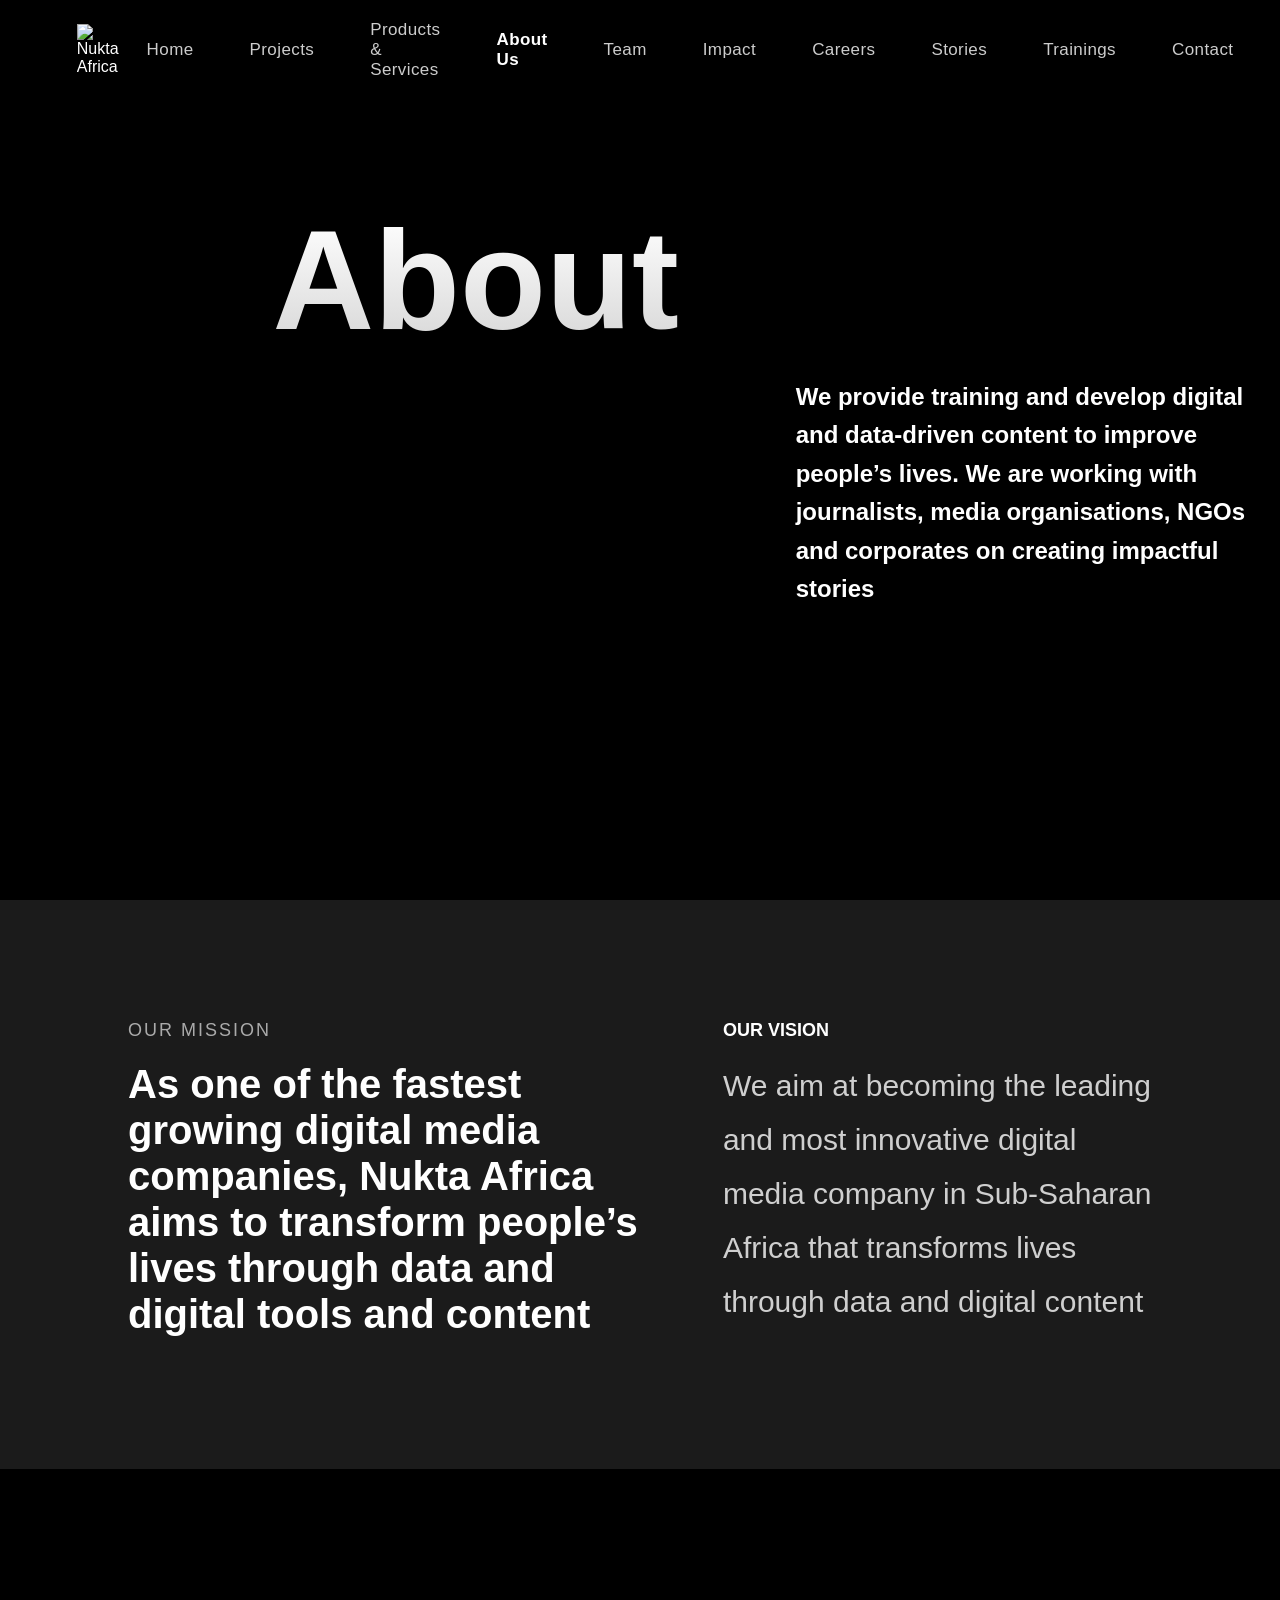
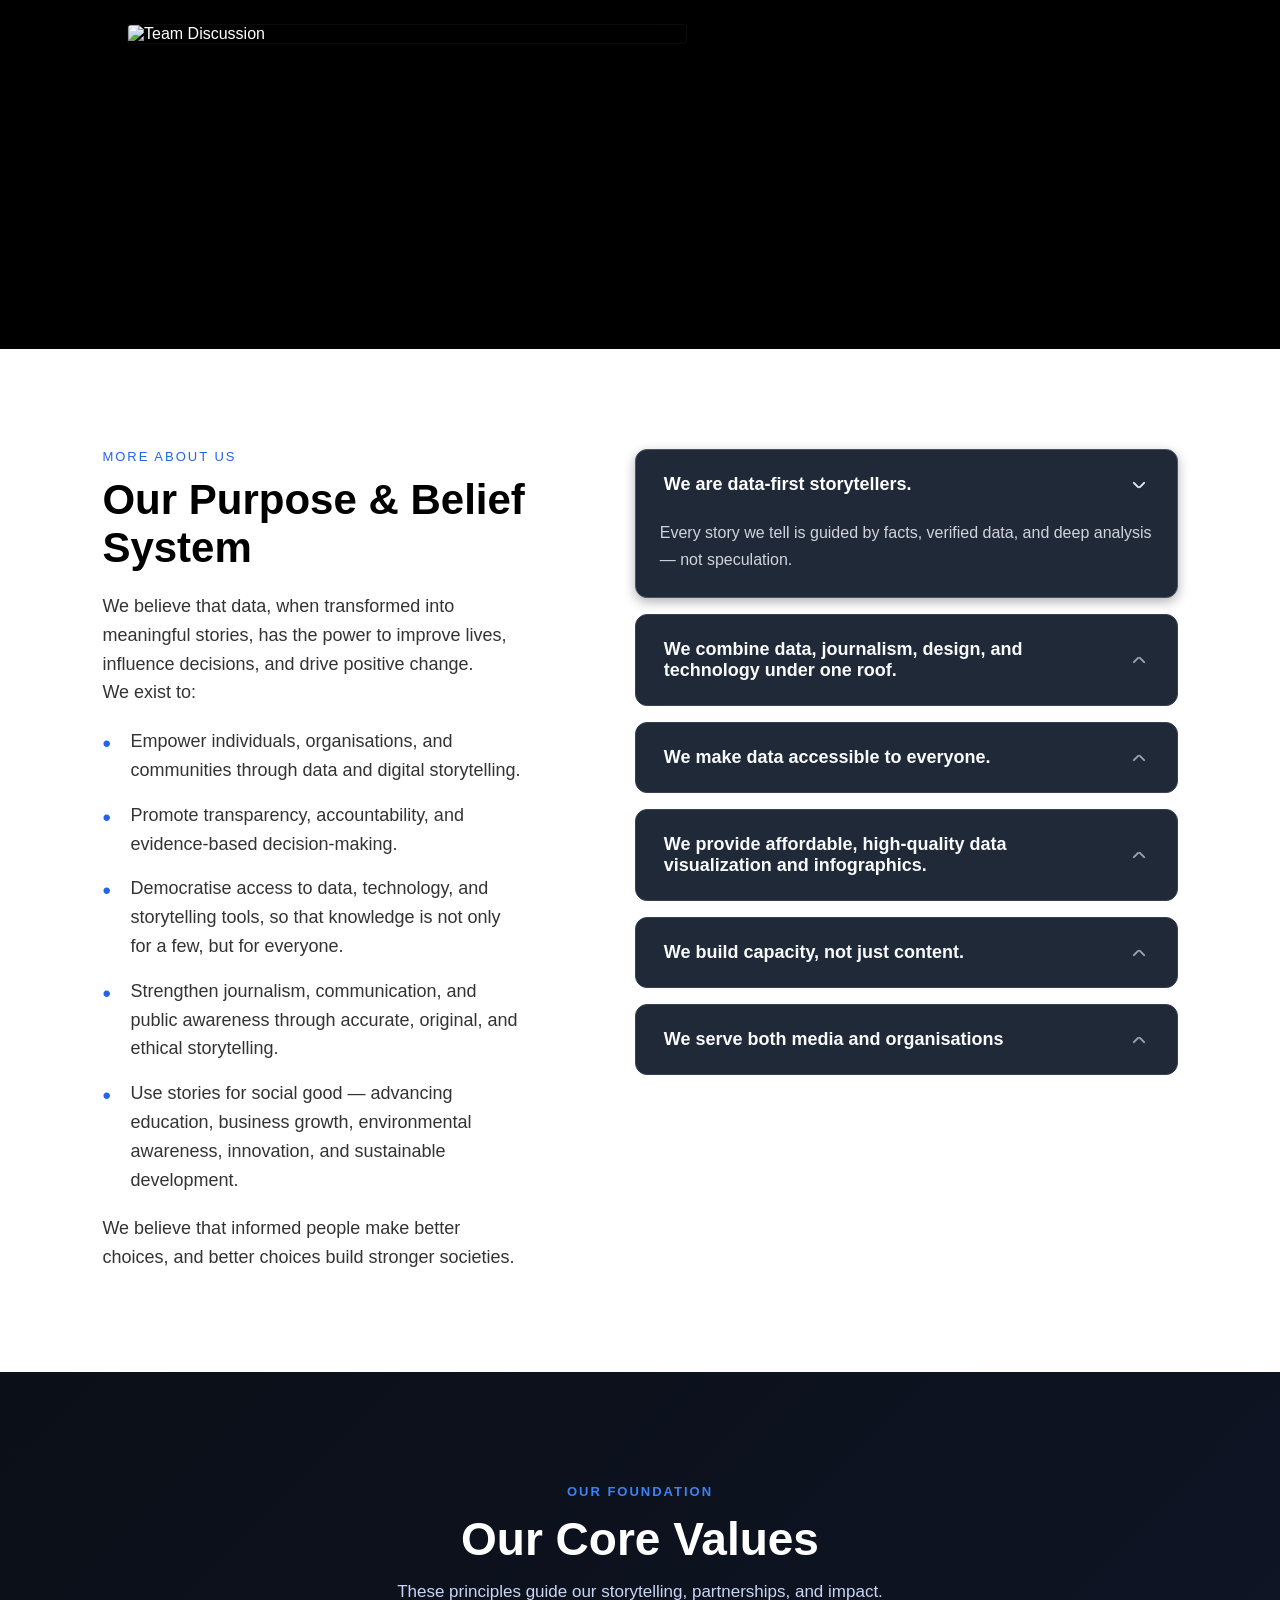
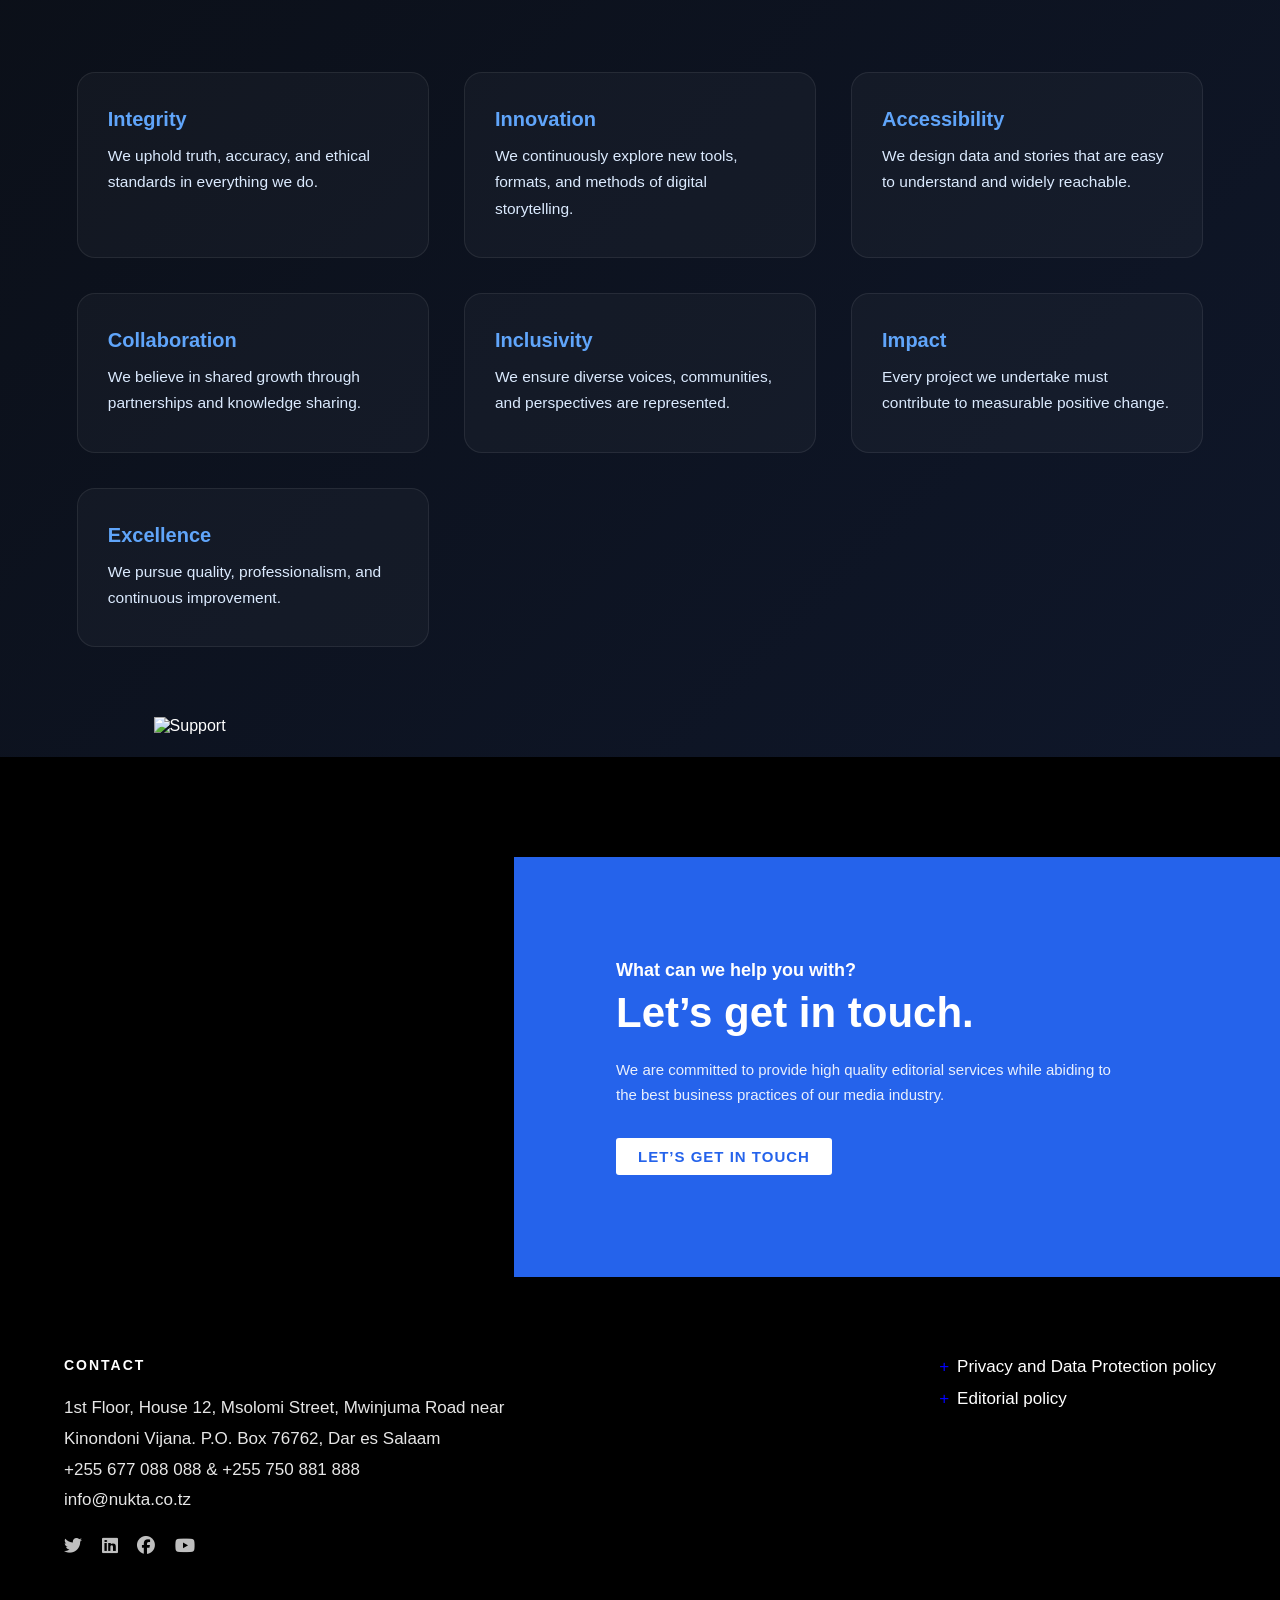
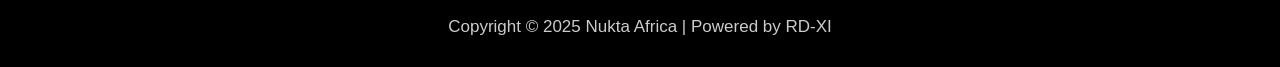
==== about.html @ 976929ad "init 2" ====
<!DOCTYPE html>
<html lang="en">

<head>
  <meta charset="UTF-8">
  <title>Nukta Africa</title>
  <meta name="viewport" content="width=device-width, initial-scale=1.0">
  <link rel="stylesheet" href="css/style.css">
  <link rel="stylesheet" href="https://cdnjs.cloudflare.com/ajax/libs/font-awesome/6.5.0/css/all.min.css">

</head>

<body>

  <div class="menu-overlay" id="menuOverlay" onclick="toggleMenu()"></div>


  <section class="about-hero">

    <div class="hero-overlay"></div>

    <!-- HEADER -->
    <header class="header">
      <div class="logo">
        <img src="images/logo.png" alt="Nukta Africa">
      </div>

      <!-- DESKTOP NAV -->
      <nav class="nav">
        <a href="index.html">Home</a>
        <a href="projects.html">Projects</a>
        <a href="services.html">Products & Services</a>
        <a href="about.html" class="active">About Us</a>
        <a href="team.html">Team</a>
        <a href="impact.html">Impact</a>
        <a href="careers.html">Careers</a>
        <a href="stories.html">Stories</a>
        <a href="training.html">Trainings</a>
        <a href="contact.html">Contact</a>
      </nav>

      <!-- MOBILE MENU BUTTON -->
      <div class="menu-toggle" onclick="toggleMenu()">
        <span></span>
        <span></span>
        <span></span>
      </div>
    </header>

    <!-- MOBILE NAV -->
    <div class="mobile-nav" id="mobileNav">
      <a href="index.html">Home</a>
      <a href="projects.html">Projects</a>
      <a href="services.html">Products & Services</a>-e
      <a href="about.html" class="active">About Us</a>
      <a href="team.html">Team</a>
      <a href="impact.html">Impact</a>
      <a href="careers.html">Careers</a>
      <a href="stories.html">Stories</a>
      <a href="training.html">Trainings</a>
      <a href="contact.html">Contact</a>
    </div>

    <!-- HERO CONTENT -->
    <!-- <div class="hero-content">
        <span class="welcome">WELCOME!</span>
        <h1>Home of digital & data storytelling</h1>
        <a href="#about" class="hero-btn">READ MORE</a>
    </div> -->

    <div class="about-hero-content">
      <h1 class="about-title">About</h1>

      <p class="about-text">
        We provide training and develop digital and data-driven content to improve people’s lives. We are working with
        journalists, media organisations, NGOs and corporates on creating impactful stories
      </p>
    </div>





  </section>

  <!-- ================= ABOUT SPLIT SECTION ================= -->
  <section class="about-split-section">

    <!-- TOP DARK AREA -->
    <div class="about-split-top">
      <div class="about-top-left">
        <span class="about-mini-title">OUR MISSION</span>
        <h2>
          As one of the fastest growing digital media companies, Nukta Africa aims to transform people’s lives through
          data and digital tools and content
        </h2>
      </div>

      <div class="about-top-right">
        <h4>OUR VISION</h4>

        <p>
          We aim at becoming the leading and most innovative digital media company in Sub-Saharan Africa that transforms
          lives through data and digital content
        </p>

      </div>
    </div>

    <!-- FLOATING IMAGE -->
    <div class="about-floating-image">
      <img src="images/about-team.jpg" alt="Team Discussion">
    </div>

    <!-- BOTTOM DARK AREA -->
    <div class="about-split-bottom">
      <!-- <span class="about-mini-title">A TRUE PARTNERSHIP</span> -->

      <h3>
        <!-- Our client list speaks for itself sed
            non mauris vitae erat consequat
            auctor eu in elit class aptent. -->
      </h3>
    </div>

  </section>


  <section class="life-mentor">
    <div class="life-container">

      <!-- LEFT CONTENT -->
      <div class="life-left">
        <span class="life-tag">MORE ABOUT US</span>
        <h2>Our Purpose & Belief System</h2>
        <p> We believe that data, when transformed into meaningful stories, has the power to improve lives, influence
          decisions, and drive positive change.</p>
        <p>We exist to:</p>
        <ul>
          <li>Empower individuals, organisations, and communities through data and digital storytelling.</li>
          <li>Promote transparency, accountability, and evidence-based decision-making.</li>
          <li>Democratise access to data, technology, and storytelling tools, so that knowledge is not only for a few,
            but for everyone.</li>
          <li>Strengthen journalism, communication, and public awareness through accurate, original, and ethical
            storytelling.</li>
          <li>Use stories for social good — advancing education, business growth, environmental awareness, innovation,
            and sustainable development.</li>
        </ul>
        <p>We believe that informed people make better choices, and better choices build stronger societies.</p>
      </div>

      <!-- RIGHT ACCORDION -->
      <div class="life-right">

        <div class="life-item active">
          <div class="life-title">
            We are data-first storytellers.
            <span class="arrow"></span>
          </div>
          <div class="life-content">
            <p>
              Every story we tell is guided by facts, verified data, and deep analysis — not speculation.
            </p>
          </div>
        </div>

        <div class="life-item">
          <div class="life-title">
            We combine data, journalism, design, and technology under one roof.
            <span class="arrow"></span>
          </div>
          <div class="life-content">
            <p>
              From data collection to visualization to publishing, we offer a complete storytelling ecosystem.
            </p>
          </div>
        </div>

        <div class="life-item">
          <div class="life-title">
            We make data accessible to everyone.
            <span class="arrow"></span>
          </div>
          <div class="life-content">
            <p>
              Through Swahili and simple digital formats, we turn complex information into clear, relatable stories.
            </p>
          </div>
        </div>

        <div class="life-item">
          <div class="life-title">
            We provide affordable, high-quality data visualization and infographics.
            <span class="arrow"></span>
          </div>
          <div class="life-content">
            <p>
              This allows even small organisations to communicate big ideas with impact.
            </p>
          </div>
        </div>

        <div class="life-item">
          <div class="life-title">
            We build capacity, not just content.
            <span class="arrow"></span>
          </div>
          <div class="life-content">
            <p>
              Through training, mentorship, and hands-on support, we equip others with practical data and storytelling
              skills.
            </p>
          </div>
        </div>

        <div class="life-item">
          <div class="life-title">
            We serve both media and organisations
            <span class="arrow"></span>
          </div>
          <div class="life-content">
            <p>
              We work with journalists, NGOs, businesses, researchers, and institutions to amplify impact through data.
            </p>
          </div>
        </div>
      </div>
    </div>
  </section>

  <section class="core-values-section">
    <div class="core-values-container">

      <div class="core-values-header">
        <span class="core-tag">OUR FOUNDATION</span>
        <h2>Our Core Values</h2>
        <p>These principles guide our storytelling, partnerships, and impact.</p>
      </div>

      <div class="core-values-grid">

        <div class="core-value-box">
          <h4>Integrity</h4>
          <p>We uphold truth, accuracy, and ethical standards in everything we do.</p>
        </div>

        <div class="core-value-box">
          <h4>Innovation</h4>
          <p>We continuously explore new tools, formats, and methods of digital storytelling.</p>
        </div>

        <div class="core-value-box">
          <h4>Accessibility</h4>
          <p>We design data and stories that are easy to understand and widely reachable.</p>
        </div>

        <div class="core-value-box">
          <h4>Collaboration</h4>
          <p>We believe in shared growth through partnerships and knowledge sharing.</p>
        </div>

        <div class="core-value-box">
          <h4>Inclusivity</h4>
          <p>We ensure diverse voices, communities, and perspectives are represented.</p>
        </div>

        <div class="core-value-box">
          <h4>Impact</h4>
          <p>Every project we undertake must contribute to measurable positive change.</p>
        </div>

        <div class="core-value-box">
          <h4>Excellence</h4>
          <p>We pursue quality, professionalism, and continuous improvement.</p>
        </div>

      </div>
    </div>
  </section>




  <!-- ================= CALL TO ACTION ================= -->
  <section class="cta-split">
    <div class="cta-image">
      <img src="images/cta.png" alt="Support">
    </div>

    <div class="cta-content">
      <h3>What can we help you with?</h3>
      <h2>Let’s get in touch.</h2>
      <p>
        We are committed to provide high quality editorial services while
        abiding to the best business practices of our media industry.
      </p>

      <a href="#" class="cta-btn">LET’S GET IN TOUCH</a>
    </div>
  </section>

  <!-- ================= FOOTER ================= -->
  <footer class="site-footer">
    <div class="footer-container">

      <div class="footer-left">
        <h4>CONTACT</h4>
        <p>
          1st Floor, House 12, Msolomi Street, Mwinjuma Road near<br>
          Kinondoni Vijana. P.O. Box 76762, Dar es Salaam<br>
          +255 677 088 088 & +255 750 881 888<br>
          info@nukta.co.tz
        </p>

        <div class="footer-socials">
          <a href="#"><i class="fab fa-twitter"></i></a>
          <a href="#"><i class="fab fa-linkedin"></i></a>
          <a href="#"><i class="fab fa-facebook"></i></a>
          <a href="#"><i class="fab fa-youtube"></i></a>
        </div>
      </div>

      <div class="footer-right">
        <p><span class="red-plus">+</span><a href="#" class="footer-link">Privacy and Data Protection policy</a></p>
        <p><span class="red-plus">+</span><a href="#" class="footer-link">Editorial policy</a></p>
      </div>

    </div>

    <div class="footer-bottom">
      <p>Copyright © 2025 Nukta Africa | Powered by RD-XI</p>
    </div>
  </footer>

  <!-- ================= SCRIPTS ================= -->
  <script src="js/menu.js"></script>
  <script src="js/reveal.js"></script>
  <script src="js/about.js"></script>



</body>

</html>
---- css/style.css ----
/* ============================
   Nukta Africa - style.css
   Single clean file — portfolio alternating fixed
============================ */

:root {
  --primary: #2563eb;
}


/* ---- Reset & base ---- */
* {
  margin: 0;
  padding: 0;
  box-sizing: border-box;
  font-family: Arial, sans-serif;
}

html,
body {
  height: 100%;
}

body {
  background: #000;
  color: #fff;
  -webkit-font-smoothing: antialiased;
  -moz-osx-font-smoothing: grayscale;
}

/* =========================
   HERO
========================= */
.hero {
  position: relative;
  width: 100%;
  height: 100vh;
  background: url("../images/hero-bg.png") center/cover no-repeat;
  overflow: hidden;
  color: #fff;
}

.about-hero {
  position: relative;
  width: 100%;
  height: 100vh;
  background: url("../images/about-theme.jpg") center/cover no-repeat;
  overflow: hidden;
  color: #fff;
}

.hero-overlay {
  position: absolute;
  inset: 0;
  background: linear-gradient(to bottom, rgba(0, 0, 0, 0.75), rgba(0, 0, 0, 0.35), rgba(0, 0, 0, 0.1), rgba(0, 0, 0, 0));
  z-index: 1;
}

.header {
  position: relative;
  z-index: 5;
  width: 100%;
  padding: 25px 80px;
  display: flex;
  align-items: center;
  justify-content: space-between;
}

.logo img {
  height: 85px;
  width: auto;
}

.nav a {
  color: rgba(255, 255, 255, 0.80);
  margin-left: 28px;
  text-decoration: none;
  font-size: 15px;
  font-weight: 500;
  letter-spacing: 0.4px;
  transition: color .25s ease;
}

.nav a:hover {
  color: #2563eb;
}

.nav a.active {
  color: #fff;
  font-weight: 700;
}

.menu-toggle {
  display: none;
  flex-direction: column;
  gap: 6px;
  cursor: pointer;
  z-index: 999;
}

.menu-toggle span {
  width: 30px;
  height: 4px;
  background: #fff;
  border-radius: 10px;
  display: block;
  transition: transform .25s ease, opacity .25s ease;
}

.mobile-nav {
  position: fixed;
  top: 0;
  right: -320px;
  width: 300px;
  height: 100vh;
  background: #000;
  display: flex;
  flex-direction: column;
  justify-content: center;
  padding-left: 30px;
  transition: right .36s ease;
  z-index: 998;
}

.mobile-nav a {
  color: rgba(255, 255, 255, 0.9);
  text-decoration: none;
  font-size: 18px;
  font-weight: 500;
  padding: 14px 0;
  transition: color .2s ease;
}

.mobile-nav a:hover {
  color: #2563eb;
}

.mobile-nav.show {
  right: 0;
}

.menu-overlay {
  position: fixed;
  inset: 0;
  background: rgba(0, 0, 0, 0.35);
  backdrop-filter: blur(2px);
  opacity: 0;
  visibility: hidden;
  transition: opacity .25s ease, visibility .25s ease;
  z-index: 997;
}

.menu-overlay.show {
  opacity: 1;
  visibility: visible;
}

.hero-content {
  position: absolute;
  z-index: 3;
  top: 50%;
  left: 200px;
  transform: translateY(-50%);
  max-width: 620px;
  text-align: left;
}

.welcome {
  letter-spacing: 2px;
  font-size: 13px;
  opacity: 0.85;
}

.hero-content h1 {
  font-size: 64px;
  line-height: 1.08;
  font-weight: 700;
  margin: 20px 0 30px;
  text-shadow: 0 8px 24px rgba(0, 0, 0, 0.6);
}

.hero-btn {
  display: inline-block;
  background: #2563eb;
  color: #fff;
  padding: 14px 28px;
  font-size: 14px;
  font-weight: 600;
  letter-spacing: 1px;
  text-decoration: none;
  transition: transform .18s ease, background .18s ease, box-shadow .18s ease;
}

.hero-btn:hover {
  background: #0b5ed7;
  transform: translateY(-2px);
  box-shadow: 0 8px 25px rgba(11, 94, 215, 0.12);
}

/* =========================
   ABOUT HERO CONTENT (SAFE / ISOLATED)
========================= */

.about-hero .hero-overlay {
  background: linear-gradient(to right,
      rgba(0, 0, 0, 0.9) 0%,
      rgba(0, 0, 0, 0.55) 40%,
      rgba(0, 0, 0, 0.15) 65%,
      rgba(0, 0, 0, 0.0) 100%);
}

/* container positioned exactly like index hero */
.about-hero .about-hero-content {
  position: absolute;
  z-index: 3;
  top: 46%;
  /* ⬆ pulls content up slightly */
  left: 170px;
  /* ⬅ moves text block left */
  transform: translateY(-50%);
  max-width: 1200px;
  display: flex;
  gap: 90px;
  /* ⬅ tighter spacing between About & paragraph */
  align-items: flex-start;
  /* ⬆ aligns paragraph to top of "About" */
}


/* big ABOUT title */
.about-hero .about-title {
  font-size: clamp(90px, 11vw, 170px);
  font-weight: 800;
  line-height: 0.95;
  /* tighter baseline like your reference */
  margin-top: -6px;
  /* optical vertical alignment */
  background: linear-gradient(180deg, #ffffff 0%, #d7d7d7 100%);
  -webkit-background-clip: text;
  -webkit-text-fill-color: transparent;
}


/* right paragraph */
.about-hero .about-text {
  max-width: 520px;
  font-size: 20px;
  line-height: 1.6;
  color: #ffffff;
  margin-top: 14px;
  /* aligns first line with "u t" of About */
}


/* =========================
   ABOUT HERO MOBILE
========================= */

@media (max-width: 992px) {
  .about-hero .about-hero-content {
    left: 30px;
    right: 30px;
    flex-direction: column;
    gap: 24px;
    max-width: none;
  }

  .about-hero .about-title {
    font-size: 72px;
  }
}

.hero-half {
  background: url("../images/your-new-image.jpg") center/cover no-repeat;
}


/* HERO animations */
.hero-content {
  opacity: 0;
  transform: translateY(40px);
  animation: heroFadeUp .9s ease forwards .25s;
}

.hero-btn {
  opacity: 0;
  animation: heroFadeUp .9s ease forwards .6s;
}

@keyframes heroFadeUp {
  to {
    opacity: 1;
    transform: translateY(0);
  }
}

/* Responsive header adjustments */
@media (max-width: 992px) {
  .header {
    padding: 20px 40px;
  }

  .logo img {
    height: 52px;
  }

  .nav {
    display: none;
  }

  .menu-toggle {
    display: flex;
  }

  .hero-content {
    left: 30px;
    right: 30px;
    max-width: none;
  }

  .hero-content h1 {
    font-size: 42px;
  }
}

/* =========================
   HALF SCREEN HERO VARIANT
========================= */
.hero-half {
  height: 50vh !important;
  /* Half of the viewport */
  min-height: 420px;
  /* Prevents being too short on laptops */
}

/* Keep content vertically centered */
.hero-half .hero-content {
  top: 50%;
}




/* =========================
   ABOUT SECTION
========================= */
.about-section {
  display: flex;
  width: 100%;
  min-height: 100vh;
}

.about-image {
  width: 50%;
}

.about-image img {
  width: 100%;
  height: 100%;
  object-fit: cover;
}

.about-content {
  width: 50%;
  background: #fff;
  color: #111;
  padding: 100px;
  display: flex;
  flex-direction: column;
  justify-content: center;
}

.about-tag {
  color: #2563eb;
  letter-spacing: 2px;
  font-size: 13px;
  font-weight: 600;
  margin-bottom: 15px;
}

.about-content h2 {
  font-size: 42px;
  font-weight: 800;
  line-height: 1.15;
  max-width: 520px;
  margin-bottom: 20px;
}

.about-highlight {
  font-size: 15px;
  color: #555;
  margin-bottom: 20px;
}

.about-content p {
  font-size: 15px;
  color: #666;
  line-height: 1.7;
  max-width: 520px;
}

.about-btn {
  margin-top: 35px;
  display: inline-block;
  background: #2563eb;
  color: #fff;
  padding: 14px 30px;
  font-size: 13px;
  font-weight: 700;
  letter-spacing: 1px;
  text-decoration: none;
}

/* reveal */
.about-image,
.about-content {
  opacity: 0;
  transform: translateY(40px);
  transition: all .9s ease;
}

.about-section.show .about-image,
.about-section.show .about-content {
  opacity: 1;
  transform: translateY(0);
}

@media (max-width: 992px) {
  .about-section {
    flex-direction: column;
  }

  .about-image,
  .about-content {
    width: 100%;
  }

  .about-content {
    padding: 60px 40px;
  }

  .about-content h2 {
    font-size: 32px;
  }
}

/* =========================
   DARK SERVICES (tiles)
========================= */
.dark-services {
  background: #000;
  padding: 120px 0;
  color: #fff;
}

.dark-services-container {
  width: 90%;
  max-width: 1300px;
  margin: 0 auto;
  display: grid;
  grid-template-columns: 1fr 1fr;
  gap: 80px;
  align-items: start;
}

.service-box {
  background: #2f2f2f;
  padding: 60px;
  border-radius: 12px;
  border: 1px solid #3a3a3a;
  transition: transform .28s ease, box-shadow .28s ease;
}

.service-box:hover {
  transform: translateY(-8px);
  box-shadow: 0 18px 40px rgba(0, 0, 0, 0.5);
}

.service-icon {
  width: 80px;
  height: 80px;
  border-radius: 50%;
  border: 2px solid #2563eb;
  display: flex;
  align-items: center;
  justify-content: center;
  margin-bottom: 24px;
}

.service-icon img {
  width: 40px;
}

.service-box h3 {
  font-size: 28px;
  margin-bottom: 18px;
  color: #fff;
}

.service-box p {
  font-size: 16px;
  line-height: 1.8;
  color: rgba(255, 255, 255, 0.88);
  margin-bottom: 14px;
}

.service-box ul {
  margin-top: 10px;
  padding-left: 18px;
  color: rgba(255, 255, 255, 0.9);
}

.service-box ul li {
  margin-bottom: 10px;
  font-size: 15px;
}

.service-mockup {
  width: 80%;
  margin: 24px 0;
  border-radius: 8px;
}

.dark-btn {
  display: inline-block;
  margin-top: 12px;
  background: #2563eb;
  color: #fff;
  padding: 12px 28px;
  text-decoration: none;
  font-weight: 700;
  border-radius: 6px;
}

@media (max-width: 992px) {
  .dark-services-container {
    grid-template-columns: 1fr;
    gap: 40px;
    width: 92%;
    padding: 0 10px;
  }

  .service-box {
    padding: 36px;
    border-radius: 10px;
  }
}

/* reveal util */
.reveal {
  opacity: 0;
  transform: translateY(40px);
  transition: all .9s cubic-bezier(.25, .8, .25, 1);
  will-change: transform, opacity;
}

.reveal.active {
  opacity: 1;
  transform: translateY(0);
}

.reveal.delay-1 {
  transition-delay: .08s;
}

.reveal.delay-2 {
  transition-delay: .20s;
}

.reveal.delay-3 {
  transition-delay: .34s;
}

.reveal.delay-4 {
  transition-delay: .46s;
}

/* =========================
   PORTFOLIO (full-width alternating rows) - FIXED
========================= */
.portfolio-full {
  width: 100%;
  background: #fff;
  color: #000;
}

/* heading */
.portfolio-heading {
  width: 100%;
  text-align: center;
  padding: 80px 0 40px;
  background: #fff;
}

.portfolio-heading h2 {
  font-size: 42px;
  font-weight: 800;
  color: #000;
}

/* base row */
.portfolio-full-row {
  display: flex;
  width: 100%;
  min-height: 420px;
  align-items: center;
  background: #fff;
  overflow: hidden;
  opacity: 0;
  transform: translateY(40px);
  transition: all .9s ease;
}

.portfolio-full-row.show {
  opacity: 1;
  transform: translateY(0);
}

/* columns */
.portfolio-full-text {
  width: 50%;
  padding: 120px 10%;
  display: flex;
  flex-direction: column;
  justify-content: center;
  background: #fff;
  color: #000;
}

.portfolio-full-text h3 {
  font-size: 26px;
  font-weight: 800;
  margin-bottom: 16px;
}

.portfolio-full-text p {
  font-size: 16px;
  line-height: 1.8;
  max-width: 540px;
  color: #333;
}

.portfolio-full-image {
  width: 50%;
  height: 100%;
}

.portfolio-full-image img {
  width: 100%;
  height: 100%;
  object-fit: cover;
  display: block;
}

/* button */
.portfolio-btn {
  display: inline-block !important;
  width: auto !important;
  max-width: max-content;
  margin-top: 18px;
  background: #1e90ff;
  color: #fff;
  padding: 6px 14px;
  font-size: 12px;
  font-weight: 600;
  letter-spacing: .5px;
  text-transform: uppercase;
  text-decoration: none;
  border-radius: 3px;
  white-space: nowrap;
  transition: background .18s ease, transform .18s ease;
}

.portfolio-btn:hover {
  background: #0b5ed7;
  transform: translateY(-1px);
}

/* ------------- Alternation rules -------------
   - ODD rows (1,3,5,7): image RIGHT (default), text LEFT but content RIGHT-aligned
   - EVEN rows (2,4,6): image LEFT (row-reverse), text RIGHT but content LEFT-aligned
------------------------------------------------- */

/* ODD rows: set flex-direction row (keeps markup order: text then image),
   but align the text block's content to the RIGHT (so contents appear right-aligned) */
.portfolio-full-row:nth-child(odd) {
  flex-direction: row;
  /* text (left column) then image (right column) visually */
}

.portfolio-full-row:nth-child(odd) .portfolio-full-text {
  text-align: right;
  align-items: flex-end;
}

.portfolio-full-row:nth-child(odd) .portfolio-btn {
  align-self: flex-end;
}

/* EVEN rows: reverse the visual order so image appears left and text right */
.portfolio-full-row:nth-child(even) {
  flex-direction: row-reverse;
  /* image then text in visual order */
}

.portfolio-full-row:nth-child(even) .portfolio-full-text {
  text-align: left;
  align-items: flex-start;
}

.portfolio-full-row:nth-child(even) .portfolio-btn {
  align-self: flex-start;
}

/* Mobile: stack and center */
@media (max-width: 900px) {
  .portfolio-full-row {
    flex-direction: column !important;
  }

  .portfolio-full-text,
  .portfolio-full-image {
    width: 100%;
  }

  .portfolio-full-text {
    padding: 60px 8%;
    text-align: center !important;
    align-items: center !important;
  }

  .portfolio-full-image {
    height: 320px;
    overflow: hidden;
  }

  .portfolio-full-image img {
    width: 100%;
    height: 100%;
    object-fit: cover;
  }

  .portfolio-heading {
    padding: 60px 0 30px;
  }

  .portfolio-heading h2 {
    font-size: 30px;
  }
}

/* =========================
   JOURNEY SECTION
========================= */
.journey-section {
  width: 100%;
  background: #050505;
  padding: 0;
}

.journey-container {
  display: flex;
  width: 100%;
  min-height: 100vh;
  align-items: stretch;
  flex-wrap: nowrap;
}

.journey-content {
  width: 50%;
  padding: 110px 90px;
  color: #fff;
  display: flex;
  flex-direction: column;
  justify-content: center;
  background: linear-gradient(180deg, rgba(5, 5, 5, 1) 0%, rgba(12, 12, 12, 1) 100%);
}

.journey-content h2 {
  font-size: 44px;
  font-weight: 800;
  margin-bottom: 10px;
  color: #fff;
}

.journey-subtitle {
  font-size: 15px;
  margin-bottom: 40px;
  color: #cfcfcf;
}

.journey-list {
  list-style: none;
  padding: 0;
  margin: 0;
}

.journey-list li {
  position: relative;
  padding: 20px 0 20px 34px;
  border-bottom: 1px solid rgba(255, 255, 255, 0.12);
}

.journey-list li::before {
  content: "›";
  position: absolute;
  left: 0;
  top: 4px;
  color: #1f8bff;
  font-size: 22px;
  font-weight: 700;
}

.journey-list strong {
  display: block;
  font-size: 18px;
  font-weight: 700;
  margin-bottom: 6px;
  color: #ffffff;
}

.journey-list span {
  font-size: 13px;
  color: #bcbcbc;
}

.journey-btn {
  margin-top: 40px;
  display: inline-block;
  background: #1f8bff;
  color: #fff;
  padding: 8px 18px;
  border-radius: 4px;
  font-weight: 600;
  text-decoration: none;
}

.journey-btn:hover {
  background: #1672d8;
}

.journey-image {
  width: 50%;
  position: relative;
  overflow: hidden;
}

.journey-image img {
  width: 100%;
  height: 100%;
  object-fit: cover;
  display: block;
}

.journey-image::after {
  content: "";
  position: absolute;
  inset: 0;
  background: rgba(0, 0, 0, 0.22);
  pointer-events: none;
}

@media (max-width: 900px) {
  .journey-container {
    flex-direction: column;
    min-height: auto;
  }

  .journey-content,
  .journey-image {
    width: 100%;
  }

  .journey-content {
    padding: 60px 22px;
    text-align: left;
  }

  .journey-image {
    height: 350px;
  }
}

/* reveal for journey */
.journey-content,
.journey-image {
  opacity: 0;
  transform: translateY(40px);
  transition: all 0.9s ease;
}

.journey-section.show .journey-content {
  opacity: 1;
  transform: translateY(0);
  transition-delay: 0.2s;
}

.journey-section.show .journey-image {
  opacity: 1;
  transform: translateY(0);
  transition-delay: 0.4s;
}

/* =========================
   CLIENTS & PARTNERSHIPS
========================= */
.clients-section {
  position: relative;
  width: 100%;
  padding: 120px 0;
  background: url("../images/clients.jpg") center/cover no-repeat;
  overflow: hidden;
}

.clients-overlay {
  position: absolute;
  inset: 0;
  background: linear-gradient(to top, rgba(0, 0, 0, 0.85), rgba(0, 0, 0, 0.5), rgba(0, 0, 0, 0.1), rgba(0, 0, 0, 0));
  z-index: 2;
  pointer-events: none;
}

.clients-container {
  position: relative;
  z-index: 3;
  width: 90%;
  max-width: 1200px;
  margin: auto;
  text-align: center;
}

.clients-container h2 {
  color: #fff;
  font-size: 42px;
  font-weight: 800;
  margin-bottom: 60px;
}

.clients-grid {
  display: grid;
  grid-template-columns: repeat(4, 1fr);
  gap: 35px;
}

.client-logo {
  border: 1px solid rgba(255, 255, 255, 0.25);
  border-radius: 15px;
  width: 100%;
  aspect-ratio: 1/1;
  display: flex;
  align-items: center;
  justify-content: center;
  background: rgba(0, 0, 0, 0.35);
  backdrop-filter: blur(4px);
  padding: 0;
  transition: .35s ease;
}

.client-logo img {
  max-width: 65%;
  max-height: 65%;
  object-fit: contain;
  filter: none;
  opacity: 1;
}

.client-logo:hover {
  transform: translateY(-6px);
  border-color: #1f8bff;
  box-shadow: 0 10px 30px rgba(31, 139, 255, 0.35);
}

@media (max-width: 900px) {
  .clients-container h2 {
    font-size: 30px;
  }

  .clients-grid {
    grid-template-columns: repeat(2, 1fr);
    gap: 20px;
  }

  .client-logo {
    padding: 22px;
  }
}

/* =========================
   CTA SPLIT (image + color block)
========================= */
.cta-split {
  position: relative;
  width: 100%;
  height: 520px;
  margin-top: 100px;
}

.cta-image {
  position: absolute;
  left: 12vw;
  bottom: 0;
  width: 360px;
  z-index: 6;
}

.cta-image img {
  width: 100%;
  height: 560px;
  object-fit: contain;
  object-position: bottom;
  display: block;
}

.cta-content {
  position: absolute;
  left: calc(12vw + 360px);
  right: 0;
  bottom: 0;
  height: 420px;
  background: #2563eb;
  padding: 40px 8vw;
  color: #fff;
  display: flex;
  flex-direction: column;
  justify-content: center;
  z-index: 5;
}

.cta-content h3 {
  font-size: 18px;
  font-weight: 600;
  margin-bottom: 8px;
}

.cta-content h2 {
  font-size: 42px;
  font-weight: 800;
  margin-bottom: 20px;
}

.cta-content p {
  max-width: 500px;
  font-size: 15px;
  line-height: 1.7;
  margin-bottom: 30px;
  color: rgba(255, 255, 255, 0.9);
}

.cta-btn {
  display: inline-block;
  background: #fff;
  color: #2563eb;
  padding: 10px 22px;
  font-size: 12px;
  font-weight: 700;
  letter-spacing: 1px;
  text-decoration: none;
  border-radius: 3px;
  transition: .3s ease;
}

.cta-btn:hover {
  transform: translateY(-2px);
  background: #f2f2f2;
}

@media (max-width: 900px) {
  .cta-split {
    height: auto;
    margin-top: 40px;
  }

  .cta-image {
    position: relative;
    left: auto;
    bottom: auto;
    width: 100%;
    height: 320px;
  }

  .cta-image img {
    height: 100%;
    object-fit: cover;
  }

  .cta-content {
    position: relative;
    left: auto;
    right: auto;
    bottom: auto;
    width: 100%;
    height: auto;
    padding: 50px 8%;
  }

  .cta-content h2 {
    font-size: 30px;
  }
}

/* =========================
   FOOTER
========================= */
.site-footer {
  background: #000;
  color: #fff;
  padding: 80px 0 30px;
}

.footer-container {
  width: 90%;
  max-width: 1200px;
  margin: auto;
  display: flex;
  justify-content: space-between;
  gap: 60px;
  flex-wrap: wrap;
}

.footer-left h4 {
  font-size: 14px;
  letter-spacing: 2px;
  margin-bottom: 20px;
  font-weight: bold;
}

.footer-left p {
  line-height: 1.8;
  font-size: 15px;
  opacity: .9;
}

.footer-socials {
  margin-top: 20px;
}

.footer-socials a {
  color: #bfbfbf;
  margin-right: 15px;
  font-size: 18px;
  transition: .3s;
}

.footer-socials a:hover {
  color: #fff;
}

.footer-right {
  font-size: 16px;
  display: flex;
  flex-direction: column;
  gap: 12px;
}

.red-plus {
  color: blue;
  margin-right: 8px;
}

.footer-bottom {
  margin-top: 60px;
  text-align: center;
  font-size: 14px;
  opacity: .8;
}

.footer-link {
  color: #fff;
  text-decoration: none;
  transition: .3s ease;
}

.footer-link:hover {
  color: #007bff;
  text-decoration: underline;
}

@media (max-width: 768px) {
  .footer-container {
    flex-direction: column;
  }

  .footer-right {
    margin-top: 30px;
  }
}

/* =========================
   Button normalisation (global)
========================= */
a,
button {
  transition: all .3s ease;
}

.about-btn,
.journey-btn,
.dark-btn,
.portfolio-btn,
.hero-btn {
  font-size: 13px;
  font-weight: 600;
  text-transform: uppercase;
  letter-spacing: .8px;
}

/* Accessibility focus */
a:focus {
  outline: 2px solid rgba(37, 99, 235, 0.35);
  outline-offset: 2px;
}

/* =========================
   FIX STRETCHED READ MORE BUTTONS
   (About & Our Journey)
========================= */

.about-btn,
.journey-btn {
  display: inline-block !important;
  width: auto !important;
  max-width: fit-content !important;
  align-self: flex-start;
  white-space: nowrap;
}

/* Prevent any inherited stretching */
.about-content .about-btn,
.journey-content .journey-btn {
  flex: 0 0 auto !important;
}

/* =========================
   CENTER: WHAT WE OFFER (dark-services)
========================= */
.dark-services .section-heading {
  text-align: center;
  margin: 0 auto 70px;
  width: 100%;
}

.dark-services .section-heading .section-tag {
  display: block;
  text-align: center;
  margin-bottom: 12px;
  /* keep your existing blue color */
  color: #2563eb;
  letter-spacing: 3px;
  font-weight: 600;
  text-transform: uppercase;
  font-size: 13px;
}

.dark-services .section-heading h2 {
  text-align: center;
  margin: 0;
  font-size: 46px;
  font-weight: 800;
  line-height: 1.2;
  color: #ffffff;
}

/* Mobile tweak if needed */
@media (max-width: 768px) {
  .dark-services .section-heading h2 {
    font-size: 32px;
  }
}

/* ===== FORCE CTA BUTTON TO STAY COMPACT (FINAL FIX) ===== */
.cta-content .cta-btn {
  display: inline-block !important;
  width: auto !important;
  max-width: max-content !important;
  padding: 10px 22px !important;
  white-space: nowrap !important;

  align-self: flex-start !important;
  flex: 0 0 auto !important;
}

/* Prevent parent from forcing full width */
.cta-content {
  align-items: flex-start !important;
}

/* ===========================
   DESKTOP READABILITY BOOST
   +2px on all text (PC only)
=========================== */
@media (min-width: 1024px) {

  body {
    font-size: 16px;
  }

  /* was effectively ~14px baseline */

  h1 {
    font-size: calc(64px + 2px);
  }

  h2 {
    font-size: calc(42px + 2px);
  }

  h3 {
    font-size: calc(28px + 2px);
  }

  h4 {
    font-size: calc(18px + 2px);
  }

  h5 {
    font-size: calc(16px + 2px);
  }

  h6 {
    font-size: calc(15px + 2px);
  }

  p,
  li,
  span {
    font-size: calc(15px + 2px);
  }

  .hero-btn,
  .about-btn,
  .journey-btn,
  .dark-btn,
  .portfolio-btn,
  .cta-btn {
    font-size: calc(13px + 2px);
  }

  .nav a {
    font-size: calc(15px + 2px);
  }

  .footer-container,
  .footer-left p,
  .footer-right p {
    font-size: calc(15px + 2px);
  }

}

/* ===============================
   ABOUT HERO TEXT ALIGNMENT FIX
   (FORCE OVERRIDES)
================================ */

.about-hero .hero-content {
  position: absolute !important;
  top: 46% !important;
  left: 170px !important;
  transform: translateY(-50%) !important;

  max-width: 1200px;
  display: flex !important;
  gap: 90px !important;
  align-items: flex-start !important;
}

/* ABOUT big title */
.about-hero .hero-content h1 {
  line-height: 0.95 !important;
  margin-top: -6px !important;
}

/* Paragraph block */
.about-hero .hero-content p {
  margin-top: 14px !important;
  max-width: 520px;
}

/* =========================================
   ABOUT HERO – DESKTOP PRECISE ALIGNMENT
========================================= */
.about-hero {
  position: relative;
  min-height: 100vh;
  display: flex;
  align-items: center;
}

.about-hero-content {
  position: relative;
  z-index: 2;
  padding-left: 8vw;
  /* Left spacing from screen */
  max-width: 1100px;
}

/* ABOUT TITLE */
.about-title {
  font-size: clamp(80px, 12vw, 160px);
  font-weight: 800;
  line-height: 0.95;
  margin: 0;
  text-transform: capitalize;
}

/* PARAGRAPH – ALIGNED UNDER "u / t" */
.about-text {
  margin-top: 158px !important;
  /* ✅ moves it LOWER */
  margin-left: 2ch !important;
  /* ✅ moves it LEFT */
  max-width: 520px;
  font-size: 80px;
  line-height: 3;
  color: #ffffff;
}

/* MOBILE – RESET SHIFT */
@media (max-width: 991px) {
  .about-text {
    margin-left: 0;
  }
}

/* =========================================
   FIX HEADER POSITION IN ABOUT HERO
========================================= */

/* Force header to stay at the top */
.about-hero .header {
  position: absolute;
  top: 0;
  left: 0;
  width: 100%;
  display: flex;
  align-items: center;
  justify-content: space-between;
  padding: 20px 6vw;
  z-index: 1000;
}

/* Center ONLY the About content, not the header */
.about-hero {
  display: flex;
  align-items: center;
}

/* Prevent hero centering from affecting header */
.about-hero>.header {
  align-self: flex-start;
}

/* =========================================
   THICK TOP & BOTTOM SHADOW – ABOUT HERO
========================================= */

.about-hero::before {
  content: "";
  position: absolute;
  inset: 0;
  z-index: 1;
  pointer-events: none;

  /* Thicker shadow at TOP & BOTTOM */
  background: linear-gradient(to bottom,
      rgba(0, 0, 0, 0.85) 0%,
      rgba(0, 0, 0, 0.55) 18%,
      rgba(0, 0, 0, 0.15) 40%,
      rgba(0, 0, 0, 0.10) 60%,
      rgba(0, 0, 0, 0.55) 82%,
      rgba(0, 0, 0, 0.85) 100%);
}

/* Ensure text & header stay above the shadow */
.about-hero-content,
.about-hero .header {
  position: relative;
  z-index: 5;
}

/* =========================================
   FIX BACKGROUND IMAGE (STATIONARY)
========================================= */

.about-hero {
  background-attachment: fixed;
}

@media (max-width: 768px) {
  .about-hero {
    background-attachment: scroll;
  }

  .about-hero-content {
    position: relative;
    top: auto;
  }
}

/* =========================================
   ABOUT HERO PARAGRAPH – BOLD & LARGER
========================================= */

.about-text {
  font-weight: 700 !important;
  /* ✅ Bold */
  font-size: 24px !important;
  /* ✅ Increased by +4px (from 20px → 24px) */
}

/* =========================================
   ABOUT TITLE – 80% TRANSPARENT TEXT
========================================= */

.about-title {
  color: rgba(255, 255, 255, 0.12) !important;
  /* ✅ 80% transparent */
}

/* =========================================
   ABOUT SPLIT FLOATING IMAGE SECTION
========================================= */

.about-split-section {
  position: relative;
  width: 100%;
  overflow: visible;
  /* IMPORTANT for overlay */
}


/* ---------- TOP AREA ---------- */
.about-split-top {
  background: #1b1b1b;
  display: grid;
  grid-template-columns: 1.2fr 1fr;
  gap: 80px;
  padding: 120px 10%;
}

.about-mini-title {
  font-size: 18px;
  letter-spacing: 2px;
  color: #aaa;
  display: block;
  margin-bottom: 20px;
}

.about-top-left h2 {
  font-size: 40px;
  line-height: 1.15;
  color: #fff;
  font-weight: 700;
}

.about-top-right h4 {
  font-size: 18px;
  color: #fff;
  margin-bottom: 18px;
}

.about-top-right p {
  color: #cfcfcf;
  font-size: 30px;
  line-height: 1.8;
  margin-bottom: 20px;
}


/* ---------- FLOATING IMAGE ---------- */
.about-floating-image {
  position: absolute;
  left: 10%;
  top: 50%;
  transform: translateY(-50%);
  z-index: 20;
  pointer-events: none;
}


.about-floating-image img {
  width: 620px;
  max-width: 90%;
  display: block;
  border-radius: 3px;
  box-shadow:
    0 20px 60px rgba(0, 0, 0, 0.6),
    0 0 0 1px rgba(255, 255, 255, 0.05);
}


/* ---------- BOTTOM AREA ---------- */
.about-split-bottom {
  background: url("../images/dark-pattern.jpg") center/cover no-repeat;
  padding: 340px 10% 140px;
  /* extra top padding for overlap */
  position: relative;
  z-index: 1;
}


.about-split-bottom h3 {
  font-size: 28px;
  font-weight: 600;
  color: #fff;
  line-height: 1.4;
  max-width: 520px;
}


/* ---------- RESPONSIVE ---------- */
@media (max-width: 1024px) {
  .about-split-top {
    grid-template-columns: 1fr;
    gap: 50px;
  }

  .about-floating-image {
    margin-top: -120px;
    padding-left: 0;
    display: flex;
    justify-content: center;
  }

  .about-split-bottom {
    padding-top: 200px;
  }
}

@media (max-width: 600px) {
  .about-top-left h2 {
    font-size: 28px;
  }

  .about-split-bottom h3 {
    font-size: 22px;
  }
}

@media (max-width: 1024px) {
  .about-floating-image {
    position: relative;
    top: auto;
    left: auto;
    transform: none;
    margin: -140px auto 0;
    display: flex;
    justify-content: center;
    pointer-events: auto;
  }

  .about-split-bottom {
    padding-top: 220px;
  }
}


.about-floating-image {
  top: 70%;
  /* keep your pushed-down position */
  z-index: 4;
  /* keep image below text */
}

/* =========================
   FORCE HALF SCREEN HERO
   (Overrides 100vh)
========================= */
.hero.hero-half {
  height: 50vh !important;
  min-height: 420px;
}

/* Keep text centered vertically */
.hero.hero-half .hero-content {
  top: 50%;
}

.about-hero.hero-half {
  height: 50vh !important;
  min-height: 420px;
}

.hero-half {
  background: url("../images/trainingsbg.jpg") center/cover no-repeat;
}



/* =========================
   TRAINING SPLIT SECTION
========================= */
.training-split {
  width: 100%;
  background: #ffffff;
  padding: 140px 0;
}

.training-container {
  width: 88%;
  max-width: 1300px;
  margin: auto;
  display: grid;
  grid-template-columns: 1.1fr 1fr;
  gap: 120px;
  align-items: start;
}

/* LEFT SIDE */
.training-left .training-tag {
  display: block;
  color: #2563eb;
  font-size: 13px;
  letter-spacing: 2px;
  font-weight: 600;
  margin-bottom: 20px;
}

.training-left h2 {
  font-size: 58px;
  font-weight: 900;
  line-height: 1.05;
  color: #000;
}

/* RIGHT SIDE */
.training-right h4 {
  font-size: 22px;
  font-weight: 700;
  margin-bottom: 18px;
  color: #000;
}

.training-right p {
  font-size: 16px;
  line-height: 1.9;
  color: #666;
  max-width: 520px;
}

/* =========================
   MOBILE RESPONSIVE
========================= */
@media (max-width: 900px) {
  .training-container {
    grid-template-columns: 1fr;
    gap: 50px;
  }

  .training-left h2 {
    font-size: 38px;
  }

  .training-right p {
    max-width: 100%;
  }
}







/* =========================
   TRAINING SMOOTH ANIMATION
========================= */
.animate-training {
  overflow: hidden;
}

/* Initial hidden state */
.slide-left,
.slide-right {
  opacity: 0;
  animation-duration: 1.1s;
  animation-fill-mode: forwards;
  animation-timing-function: cubic-bezier(0.25, 0.8, 0.25, 1);
}

/* Left block slides from left */
.slide-left {
  transform: translateX(-60px);
  animation-name: slideFromLeft;
  animation-delay: 0.2s;
}

/* Right block slides from right */
.slide-right {
  transform: translateX(60px);
  animation-name: slideFromRight;
  animation-delay: 0.45s;
}

@keyframes slideFromLeft {
  to {
    opacity: 1;
    transform: translateX(0);
  }
}

@keyframes slideFromRight {
  to {
    opacity: 1;
    transform: translateX(0);
  }
}


/* ============================
   PROGRAMS GRID SECTION
============================ */
.programs-grid-section {
  background: #f3f3f3;
  padding: 80px 0;
}

.programs-section-title {
  width: 90%;
  max-width: 1300px;
  margin: auto;
  margin-bottom: 50px;
}

.programs-section-title h2 {
  font-size: 42px;
  font-weight: 700;
  margin-bottom: 10px;
  color: #000;
}

.view-all {
  color: #2563eb;
  font-size: 12px;
  letter-spacing: 2px;
  text-decoration: none;
  font-weight: 600;
}

/* GRID */
.programs-container {
  width: 90%;
  max-width: 1300px;
  margin: auto;
  display: grid;
  grid-template-columns: repeat(2, 1fr);
  /* ✅ 2 COLUMNS ON PC */
  gap: 30px;
}

/* CARD */
.program-card {
  height: 360px;
  background-size: cover;
  background-position: center;
  position: relative;
  border-radius: 10px;
  overflow: hidden;
}

.program-overlay {
  position: absolute;
  inset: 0;
  background: linear-gradient(to top,
      rgba(0, 0, 0, 0.85),
      rgba(0, 0, 0, 0.25));
  color: #fff;
  padding: 30px;
  display: flex;
  flex-direction: column;
  justify-content: flex-end;
}

.program-overlay span {
  font-size: 14px;
  opacity: 0.9;
  margin-bottom: 6px;
}

.program-overlay h3 {
  font-size: 22px;
  font-weight: 700;
  margin: 12px 0 20px;
  line-height: 1.3;
}

.program-btn {
  background: #2563eb;
  color: #fff;
  padding: 12px 22px;
  width: fit-content;
  text-decoration: none;
  font-size: 13px;
  letter-spacing: 1px;
  transition: 0.3s;
}

.program-btn:hover {
  background: #000;
}

/* ✅ MOBILE = 1 COLUMN */
@media (max-width: 768px) {
  .programs-container {
    grid-template-columns: 1fr;
  }

  .programs-section-title h2 {
    font-size: 32px;
  }
}


/* ==============================
   OPPORTUNITIES SECTION
============================== */
.opportunities-section {
  background: #ffffff;
  padding: 120px 6%;
  position: relative;
  overflow: hidden;
}

.opportunities-container {
  max-width: 1400px;
  margin: 0 auto;
}

.opportunities-header {
  text-align: center;
  margin-bottom: 80px;
}

.opportunities-tag {
  display: block;
  color: #2563eb;
  font-size: 13px;
  letter-spacing: 3px;
  text-transform: uppercase;
  font-weight: 600;
  margin-bottom: 15px;
}

.opportunities-header h2 {
  font-size: 48px;
  font-weight: 800;
  color: #000;
  margin-bottom: 20px;
  line-height: 1.2;
}

.opportunities-header p {
  font-size: 18px;
  color: #666;
  max-width: 700px;
  margin: 0 auto;
  line-height: 1.6;
}

.opportunities-grid {
  display: grid;
  grid-template-columns: repeat(auto-fit, minmax(380px, 1fr));
  gap: 40px;
  margin-top: 60px;
}

.opportunity-card {
  background: #fff;
  border-radius: 16px;
  overflow: hidden;
  box-shadow: 0 4px 20px rgba(0, 0, 0, 0.08);
  transition: all 0.4s cubic-bezier(0.25, 0.8, 0.25, 1);
  opacity: 0;
  transform: translateY(40px);
  border: 1px solid #f0f0f0;
}

.opportunity-card.reveal-opp {
  animation: slideUpFade 0.8s ease forwards;
}

.opportunity-card:nth-child(1) {
  animation-delay: 0.1s;
}

.opportunity-card:nth-child(2) {
  animation-delay: 0.2s;
}

.opportunity-card:nth-child(3) {
  animation-delay: 0.3s;
}

.opportunity-card:nth-child(4) {
  animation-delay: 0.4s;
}

.opportunity-card:nth-child(5) {
  animation-delay: 0.5s;
}

.opportunity-card:nth-child(6) {
  animation-delay: 0.6s;
}

@keyframes slideUpFade {
  to {
    opacity: 1;
    transform: translateY(0);
  }
}

.opportunity-card:hover {
  transform: translateY(-12px);
  box-shadow: 0 20px 50px rgba(37, 99, 235, 0.15);
  border-color: #2563eb;
}

.opp-image {
  width: 100%;
  height: 280px;
  overflow: hidden;
  background: linear-gradient(135deg, #2563eb 0%, #1e90ff 100%);
  position: relative;
}

.opp-image::before {
  content: '';
  position: absolute;
  inset: 0;
  background: linear-gradient(180deg, transparent 0%, rgba(0, 0, 0, 0.1) 100%);
  z-index: 1;
}

.opp-image img {
  width: 100%;
  height: 100%;
  object-fit: cover;
  transition: transform 0.6s cubic-bezier(0.25, 0.8, 0.25, 1);
}

.opportunity-card:hover .opp-image img {
  transform: scale(1.1);
}

.opp-content {
  padding: 35px 30px;
}

.opp-content h3 {
  font-size: 24px;
  font-weight: 700;
  color: #000;
  margin-bottom: 15px;
  line-height: 1.3;
}

.opp-date,
.opp-fee,
.opp-deadline,
.opp-regions {
  font-size: 14px;
  color: #2563eb;
  font-weight: 600;
  margin-bottom: 12px;
  display: block;
}

.opp-highlight {
  background: linear-gradient(135deg, rgba(37, 99, 235, 0.1), rgba(30, 144, 255, 0.1));
  padding: 12px 16px;
  border-radius: 8px;
  border-left: 4px solid #2563eb;
  margin: 15px 0;
  font-size: 15px;
  color: #2563eb;
  font-weight: 600;
}

.opp-content p {
  font-size: 15px;
  line-height: 1.7;
  color: #555;
  margin-bottom: 20px;
}

.opp-contact {
  font-size: 14px;
  color: #666;
  font-style: italic;
  margin-bottom: 20px;
}

.opp-btn {
  display: inline-block;
  background: #2563eb;
  color: #fff;
  padding: 14px 32px;
  border-radius: 8px;
  text-decoration: none;
  font-weight: 600;
  font-size: 14px;
  letter-spacing: 0.5px;
  transition: all 0.3s ease;
  position: relative;
  overflow: hidden;
}

.opp-btn::before {
  content: '';
  position: absolute;
  top: 50%;
  left: 50%;
  width: 0;
  height: 0;
  border-radius: 50%;
  background: rgba(255, 255, 255, 0.3);
  transform: translate(-50%, -50%);
  transition: width 0.6s, height 0.6s;
}

.opp-btn:hover::before {
  width: 300px;
  height: 300px;
}

.opp-btn:hover {
  background: #1e90ff;
  transform: translateY(-2px);
  box-shadow: 0 8px 25px rgba(37, 99, 235, 0.3);
}

.opp-btn:active {
  transform: translateY(0);
}

/* Mobile Responsive */
@media (max-width: 900px) {
  .opportunities-section {
    padding: 80px 4%;
  }

  .opportunities-header h2 {
    font-size: 36px;
  }

  .opportunities-grid {
    grid-template-columns: 1fr;
    gap: 30px;
  }

  .opp-image {
    height: 240px;
  }

  .opp-content {
    padding: 28px 24px;
  }

  .opp-content h3 {
    font-size: 22px;
  }
}

@media (max-width: 600px) {
  .opportunities-header h2 {
    font-size: 28px;
  }

  .opportunities-tag {
    font-size: 11px;
    letter-spacing: 2px;
  }
}

/* ==============================
   ALTERNATING DARK SECTION
============================== */

.alt-training-section {
  background: #0b0b0b;
  padding: 100px 6%;
}

.alt-row {
  display: grid;
  grid-template-columns: 1fr 1fr;
  gap: 80px;
  align-items: center;
  margin-bottom: 120px;
}

.alt-row.reverse {
  direction: rtl;
}

.alt-row.reverse .alt-text,
.alt-row.reverse .alt-image {
  direction: ltr;
}

/* TEXT SIDE */
.alt-text h2 {
  font-size: 40px;
  color: var(--primary) !important;
  margin-bottom: 10px;
  font-weight: 700;
}


.alt-duration {
  display: block;
  color: #aaa;
  font-size: 15px;
  margin-bottom: 25px;
}

.alt-text p {
  color: #ddd;
  line-height: 1.8;
  font-size: 18px;
  max-width: 520px;
}

/* BUTTONS */
.alt-actions {
  margin-top: 30px;
  display: flex;
  align-items: center;
  gap: 25px;
}

.alt-btn {
  background: var(--primary);
  color: #fff;
  padding: 14px 28px;
  text-decoration: none;
  font-weight: 600;
  border-radius: 4px;
  transition: 0.3s;
}

.alt-btn:hover {
  background: #000;
}

.alt-link {
  color: #fff;
  text-decoration: none;
  font-weight: 600;
}

/* IMAGE SIDE */
.alt-image img {
  width: 100%;
  border-radius: 10px;
  object-fit: cover;
}

/* ==============================
   MOBILE VIEW
============================== */

@media (max-width: 991px) {
  .alt-row {
    grid-template-columns: 1fr;
    gap: 50px;
  }
}


/* ==============================
   DARK SECTION TITLE – FIXED
============================== */

.dark-section-title {
  text-align: center;
  margin-bottom: 120px;
  /* ✅ BIG SPACE before first row */
  position: relative;
  z-index: 5;
}

.dark-section-title h2 {
  font-size: 46px;
  font-weight: 800;
  color: #ffffff;
  /* ✅ WHITE */
  margin-bottom: 14px;
  line-height: 1.1;
}

.dark-section-tagline {
  display: inline-block;
  font-size: 12px;
  letter-spacing: 2.5px;
  text-transform: uppercase;
  font-weight: 600;
  color: var(--primary);
  /* ✅ BLUE */
}

/* Mobile */
@media (max-width: 768px) {
  .dark-section-title {
    margin-bottom: 70px;
  }

  .dark-section-title h2 {
    font-size: 32px;
  }
}

.alt-training-section>.alt-row:first-of-type {
  margin-top: 0 !important;
}

/* ==============================
   GLOBAL CONTAINER
============================== */
.container {
  width: 90%;
  max-width: 1200px;
  margin: auto;
  font-family: "Poppins", sans-serif;
}

/* ==============================
   CONTACT HERO SECTION
============================== */
.contact-hero {
  position: relative;
  height: 60vh;
  background: url("../images/contact-bg.jpg") center/cover no-repeat;
  /* CHANGE IMAGE HERE */
  display: flex;
  align-items: center;
  color: #fff;
}

.contact-hero .hero-overlay {
  position: absolute;
  inset: 0;
  background: rgba(0, 0, 0, 0.45);
}

.contact-hero .container {
  position: relative;
  z-index: 2;
}

.contact-hero .hero-content {
  max-width: 600px;
}

.contact-hero .hero-tag {
  font-size: 13px;
  letter-spacing: 2px;
  font-weight: 600;
  display: block;
  margin-bottom: 15px;
  text-transform: uppercase;
  opacity: 0.9;
}

.contact-hero h1 {
  font-size: 56px;
  font-weight: 700;
  margin-bottom: 20px;
}

.contact-hero p {
  font-size: 16px;
  line-height: 1.7;
  color: #f1f1f1;
  max-width: 520px;
}

/* ==============================
   MOBILE RESPONSIVE
============================== */
@media (max-width: 768px) {
  .contact-hero {
    height: 50vh;
  }

  .contact-hero h1 {
    font-size: 36px;
  }

  .contact-hero p {
    font-size: 15px;
  }
}

.contact-hero {
  background-image: url("../images/contact-bg.jpg");
}

/* MOBILE NAV BASE */
.mobile-nav {
  position: fixed;
  top: 0;
  right: -100%;
  width: 280px;
  height: 100vh;
  background: #111;
  display: flex;
  flex-direction: column;
  padding: 90px 25px;
  gap: 20px;
  transition: right 0.35s ease;
  z-index: 9999;
}

/* WHEN OPEN */
.mobile-nav.open {
  right: 0;
}

/* MOBILE LINKS */
.mobile-nav a {
  color: #fff;
  text-decoration: none;
  font-size: 16px;
  font-weight: 500;
}

.menu-overlay {
  position: fixed;
  inset: 0;
  background: rgba(0, 0, 0, 0.6);
  display: none;
  z-index: 9998;
}

.menu-overlay.open {
  display: block;
}

.contact-clean {
  background: #ffffff;
  padding: 80px 20px;
  font-family: Arial, sans-serif;
}

.contact-container {
  max-width: 1200px;
  margin: auto;
}

.small-title {
  color: #2563eb;
  letter-spacing: 3px;
  font-size: 12px;
  font-weight: 600;
}

.contact-intro h2 {
  font-size: 42px;
  font-weight: 700;
  color: #000;
  margin-top: 10px;
  line-height: 1.2;
}

.contact-grid {
  display: grid;
  grid-template-columns: 1fr 1fr;
  gap: 80px;
  margin-top: 60px;
}

.section-line {
  width: 120px;
  height: 3px;
  background: #2563eb;
  margin-bottom: 20px;
}

.contact-info h3,
.contact-form h3 {
  font-size: 24px;
  margin-bottom: 15px;
}

.contact-info p {
  font-size: 15px;
  color: #555;
  max-width: 350px;
}

.contact-list {
  list-style: none;
  padding: 0;
  margin-top: 25px;
}

.contact-list li {
  color: #2563eb;
  margin-bottom: 12px;
  font-size: 14px;
}

.contact-form form {
  max-width: 500px;
}

.form-row {
  display: grid;
  grid-template-columns: 1fr 1fr;
  gap: 15px;
  margin-bottom: 15px;
}

.contact-form input,
.contact-form textarea {
  width: 100%;
  padding: 12px;
  border: 1px solid #ddd;
  outline: none;
  font-size: 14px;
}

.contact-form textarea {
  height: 140px;
  resize: none;
}

.contact-form button {
  background: #2563eb;
  color: #fff;
  border: none;
  padding: 14px 40px;
  font-weight: 600;
  margin-top: 20px;
  cursor: pointer;
  transition: 0.3s ease;
}

.contact-form button:hover {
  opacity: 0.85;
}

/* ✅ MOBILE RESPONSIVE */
@media (max-width: 768px) {
  .contact-grid {
    grid-template-columns: 1fr;
    gap: 50px;
  }

  .contact-intro h2 {
    font-size: 30px;
  }

  .form-row {
    grid-template-columns: 1fr;
  }
}

/* ======================
CONTACT SECTION FIXES
====================== */

.contact-clean {
  position: relative;
  clear: both;
  z-index: 5;
  background: #ffffff;
}

.contact-grid {
  display: grid !important;
}

.contact-form input,
.contact-form textarea {
  width: 100% !important;
  box-sizing: border-box;
}

.cta-split {
  position: relative;
  margin-top: 0;
  z-index: 2;
}

*,
*::before,
*::after {
  box-sizing: border-box;
}

.contact-clean {
  position: relative;
  z-index: 5;
}

.contact-hero.hero-half {
  height: 50vh !important;
  min-height: 450px;
}

/* ===============================
CONTACT PAGE HARD FIX
=============================== */

.contact-clean {
  position: relative;
  z-index: 5;
  background: #fff;
}

.cta-split {
  clear: both;
}

/* Contact hero height override */
.contact-hero.hero-half {
  height: 60vh !important;
  min-height: 450px;
}

/* MOBILE NAV UNIFICATION */
.mobile-nav.show {
  right: 0;
}

.menu-overlay.show {
  opacity: 1;
  visibility: visible;
}

/* ===============================
HEADER FIX (MENU FLOATING ISSUE)
=============================== */

.hero {
  position: relative;
}

.header {
  position: absolute !important;
  top: 0;
  left: 0;
  width: 100%;
  z-index: 9999;
  display: flex;
  align-items: center;
  justify-content: space-between;
  padding: 22px 8%;
  background: transparent;
}

.header .logo img {
  height: 52px;
  width: auto;
}

.nav {
  display: flex;
  gap: 28px;
  align-items: center;
}

.menu-toggle {
  display: none;
}

/* Mobile Header */
@media (max-width: 991px) {
  .nav {
    display: none;
  }

  .menu-toggle {
    display: flex;
    flex-direction: column;
    cursor: pointer;
    gap: 6px;
  }

  .menu-toggle span {
    width: 26px;
    height: 2px;
    background: #fff;
    display: block;
  }
}

/* ===============================
EXTRA CONTACT OPTIONS SECTION
=============================== */

.contact-extra {
  background: #fff;
  padding: 120px 8%;
}

.contact-extra-container {
  max-width: 1200px;
  margin: 0 auto;
}

.contact-extra-header {
  margin-bottom: 60px;
}

.extra-small-title {
  color: var(--primary);
  letter-spacing: 2px;
  font-size: 12px;
  font-weight: 600;
}

.contact-extra-header h2 {
  font-size: 38px;
  font-weight: 700;
  margin-top: 12px;
  line-height: 1.3;
  color: #000;
}

.contact-extra-grid {
  display: grid;
  grid-template-columns: repeat(3, 1fr);
  gap: 30px;
}

.contact-extra-box {
  border: 1px solid #eee;
  padding: 50px 40px;
  background: #fff;
}

.contact-extra-box h3 {
  font-size: 24px;
  margin-bottom: 25px;
  font-weight: 700;
}

.contact-extra-box p {
  font-size: 15px;
  color: #555;
  margin-bottom: 12px;
  line-height: 1.7;
}

.contact-links a {
  color: var(--primary);
  text-decoration: none;
  font-weight: 500;
}

.contact-links a:hover {
  text-decoration: underline;
}

/* MOBILE */
@media (max-width: 900px) {
  .contact-extra-grid {
    grid-template-columns: 1fr;
  }

  .contact-extra-header h2 {
    font-size: 28px;
  }
}

.contact-extra-box h3 {
  color: #000 !important;
}

.contact-info h3,
.contact-form h3 {
  color: #000 !important;
}

.life-mentor {
  background: #fff;
  padding: 100px 8%;
}

.life-container {
  display: grid;
  grid-template-columns: 1fr 1.2fr;
  gap: 80px;
  align-items: flex-start;
}

/* LEFT */
.life-left .life-tag {
  display: block;
  color: #2563eb;
  letter-spacing: 2px;
  font-size: 13px;
  margin-bottom: 12px;
}

.life-left h2 {
  font-size: 42px;
  font-weight: 700;
  margin-bottom: 20px;
  color: #000;
}

.life-left p {
  max-width: 420px;
  color: #333;
  font-size: 18px;
  line-height: 1.6;
}

.life-left ul {
  max-width: 420px;
  margin: 20px 0;
  padding-left: 0;
  list-style: none;
}

.life-left ul li {
  color: #333;
  font-size: 18px;
  line-height: 1.6;
  margin-bottom: 16px;
  padding-left: 28px;
  position: relative;
}

.life-left ul li::before {
  content: "•";
  color: #2563eb;
  font-size: 24px;
  position: absolute;
  left: 0;
  top: -2px;
}

/* RIGHT - Modern Accordion */
.life-right {
  display: flex;
  flex-direction: column;
  gap: 16px;
}

.life-item {
  background: #1f2937;
  border: 1px solid #374151;
  border-radius: 12px;
  overflow: hidden;
  transition: all 0.3s ease;
}

.life-item:hover {
  border-color: #4b5563;
  box-shadow: 0 2px 8px rgba(0, 0, 0, 0.2);
}

.life-item.active {
  background: #1f2937;
  border-color: #4b5563;
  box-shadow: 0 4px 12px rgba(0, 0, 0, 0.3);
}

.life-title {
  font-size: 18px;
  font-weight: 600;
  color: #f9fafb;
  display: flex;
  align-items: center;
  justify-content: space-between;
  gap: 16px;
  cursor: pointer;
  padding: 24px 28px;
  transition: all 0.2s ease;
  user-select: none;
}

.life-item:hover .life-title {
  color: #fff;
}

.life-item.active .life-title {
  color: #fff;
}

.life-content {
  max-height: 0;
  overflow: hidden;
  transition: max-height 0.4s cubic-bezier(0.4, 0, 0.2, 1),
    padding 0.4s cubic-bezier(0.4, 0, 0.2, 1),
    opacity 0.3s ease;
  opacity: 0;
  padding: 0 24px;
}

.life-item.active .life-content {
  max-height: 500px;
  opacity: 1;
  padding: 0 24px 24px 24px;
}

.life-content p {
  color: #d1d5db;
  font-size: 16px;
  line-height: 1.7;
  margin: 0;
}

/* MODERN CHEVRON ICON */
.arrow {
  width: 20px;
  height: 20px;
  position: relative;
  transition: transform 0.3s cubic-bezier(0.4, 0, 0.2, 1);
  flex-shrink: 0;
}

.arrow::before,
.arrow::after {
  content: '';
  position: absolute;
  width: 2px;
  height: 8px;
  background: #9ca3af;
  border-radius: 2px;
  transition: all 0.3s ease;
}

.arrow::before {
  left: 6px;
  top: 6px;
  transform: rotate(45deg);
}

.arrow::after {
  right: 6px;
  top: 6px;
  transform: rotate(-45deg);
}

.life-item:hover .arrow::before,
.life-item:hover .arrow::after {
  background: #e5e7eb;
}

.life-item.active .arrow::before,
.life-item.active .arrow::after {
  background: #e5e7eb;
}

.life-item.active .arrow {
  transform: rotate(180deg);
}

/* MOBILE */
@media (max-width: 900px) {
  .life-container {
    grid-template-columns: 1fr;
    gap: 50px;
  }

  .life-left h2 {
    font-size: 32px;
  }
}

/* ===============================
   DARK CORE VALUES SECTION
================================ */

.core-values-section {
  background: linear-gradient(135deg, #0b0f17, #0f172a);
  padding: 110px 6%;
  color: #ffffff;
}

.core-values-container {
  max-width: 1300px;
  margin: 0 auto;
}

.core-values-header {
  text-align: center;
  margin-bottom: 70px;
}

.core-tag {
  color: #3b82f6;
  letter-spacing: 2px;
  font-size: 13px;
  font-weight: 600;
}

.core-values-header h2 {
  font-size: 46px;
  margin: 12px 0 16px;
  font-weight: 700;
}

.core-values-header p {
  max-width: 650px;
  margin: 0 auto;
  color: #cbd5f5;
  font-size: 17px;
}

/* GRID */
.core-values-grid {
  display: grid;
  grid-template-columns: repeat(auto-fit, minmax(260px, 1fr));
  gap: 35px;
}

/* BOX */
.core-value-box {
  background: rgba(255, 255, 255, 0.03);
  border: 1px solid rgba(255, 255, 255, 0.08);
  padding: 35px 30px;
  border-radius: 18px;
  position: relative;
  overflow: hidden;
  transition: all 0.35s ease;
}

.core-value-box::before {
  content: "";
  position: absolute;
  inset: 0;
  background: linear-gradient(120deg, transparent, rgba(59, 130, 246, 0.15), transparent);
  opacity: 0;
  transition: opacity 0.3s ease;
}

.core-value-box:hover::before {
  opacity: 1;
}

.core-value-box:hover {
  transform: translateY(-10px);
  border-color: rgba(59, 130, 246, 0.5);
  box-shadow: 0 0 30px rgba(59, 130, 246, 0.25);
}

.core-value-box h4 {
  color: #60a5fa;
  font-size: 20px;
  margin-bottom: 12px;
  font-weight: 600;
}

.core-value-box p {
  font-size: 15.5px;
  line-height: 1.7;
  color: #dbeafe;
}

/* MOBILE */
@media (max-width: 768px) {
  .core-values-header h2 {
    font-size: 32px;
  }
}

/* =========================
   OUR PEOPLE – TEAM SECTION
   ========================= */

.team-section {
  padding: 100px 6%;
  background: #ffffff;
}

/* Small red label */
.team-section .section-label {
  color: #e94b35;
  font-size: 13px;
  letter-spacing: 2px;
  text-transform: uppercase;
  margin-bottom: 10px;
  font-weight: 600;
}

/* Main heading */
.team-section h2 {
  font-size: 44px;
  font-weight: 700;
  margin-bottom: 70px;
  color: #000;
}

/* Grid */
.team-grid {
  display: grid;
  grid-template-columns: repeat(3, 1fr);
  gap: 60px;
}

/* Card */
.team-card {
  max-width: 340px;
  display: flex;
  flex-direction: column;
}

/* Image */
.team-card img {
  width: 100%;
  height: auto;
  object-fit: cover;
  margin-bottom: 10px;
}

/* Name */
.team-card h3 {
  font-size: 22px;
  font-weight: 700;
  margin: 0 0 2px 0;
  line-height: 1.25;
  color: #000;
}

/* Role */
.team-card .role {
  display: block;
  font-size: 13px;
  font-weight: 600;
  letter-spacing: 0.6px;
  text-transform: uppercase;
  margin-bottom: 8px;
  color: #666;
}

/* Bio text */
.team-card p {
  font-size: 14px;
  line-height: 1.6;
  color: #333;
  margin-bottom: 14px;
}

/* Social icons */
.team-socials {
  display: flex;
  gap: 12px;
  margin-top: 20px;
}

.team-socials a {
  width: 36px;
  height: 36px;
  background: #000;
  color: #fff;
  border-radius: 50%;
  display: flex;
  align-items: center;
  justify-content: center;
  font-size: 14px;
  text-decoration: none;
  transition: background 0.3s ease;
}

.team-socials a:hover {
  background: #2563eb;
}

/* =========================
   RESPONSIVE
   ========================= */

@media (max-width: 1024px) {
  .team-grid {
    grid-template-columns: repeat(2, 1fr);
  }
}

@media (max-width: 768px) {
  .team-section {
    padding: 70px 5%;
  }

  .team-section h2 {
    font-size: 34px;
  }

  .team-grid {
    grid-template-columns: 1fr;
  }

  .team-card {
    max-width: 100%;
  }
}

/* =========================
   OUR PEOPLE – PAGE HEADING
========================= */

.people-intro {
  padding: 120px 6% 60px;
  background: #ffffff;
}

/* Small blue tag (like "DON'T BE SHY") */
.people-tag {
  display: block;
  font-size: 13px;
  letter-spacing: 3px;
  font-weight: 600;
  text-transform: uppercase;
  color: #2563eb;
  margin-bottom: 10px;
}

/* Main title (like "Leave us a message") */
.people-title {
  font-size: 52px;
  font-weight: 800;
  color: #000;
  margin-bottom: 30px;
}

/* Black divider line */
.people-divider {
  width: 80px;
  height: 3px;
  background: #000;
  margin-bottom: 30px;
}

/* Description text */
.people-description {
  max-width: 720px;
  font-size: 16px;
  line-height: 1.7;
  color: #444;
}

/* =========================
   MOBILE
========================= */
@media (max-width: 768px) {
  .people-title {
    font-size: 36px;
  }

  .people-description {
    font-size: 15px;
  }
}

/* ===== CASE STUDIES ===== */
.case-studies {
  padding: 90px 5%;
  background: #ffffff;
}

.case-container {
  max-width: 1300px;
  margin: auto;
}

.case-tag {
  display: block;
  text-align: center;
  color: #2563eb;
  font-size: 13px;
  letter-spacing: 3px;
  margin-bottom: 10px;
  font-weight: 600;
}

.case-title {
  text-align: center;
  font-size: 42px;
  font-weight: 700;
  margin-bottom: 70px;
  color: #000000;
  /* black */

}

.case-grid {
  display: grid;
  grid-template-columns: repeat(auto-fit, minmax(260px, 1fr));
  gap: 50px;
}

.case-card img {
  width: 100%;
  height: 200px;
  object-fit: cover;
  margin-bottom: 20px;
}

.case-card h3 {
  font-size: 18px;
  font-weight: 700;
  margin-bottom: 15px;
}

.case-card p {
  font-size: 15px;
  line-height: 1.7;
  color: #444444;
  margin-bottom: 25px;
}

.case-card a {
  font-size: 13px;
  letter-spacing: 2px;
  color: #2563eb;
  font-weight: 700;
  text-decoration: none;
}

.case-card a:hover {
  text-decoration: underline;
}

.case-studies h3,
.case-studies .case-title {
  color: #000;
}

/* ===== REVIEWS SECTION ===== */
.reviews-section {
  padding: 100px 5%;
  background: #fff;
}

.reviews-container {
  max-width: 1200px;
  margin: auto;
}

.reviews-tag {
  display: block;
  text-align: center;
  font-size: 13px;
  letter-spacing: 2px;
  color: #2563eb;
  margin-bottom: 10px;
}

.reviews-title {
  text-align: center;
  font-size: 42px;
  font-weight: 700;
  color: #000;
  margin-bottom: 70px;
}

.reviews-grid {
  display: grid;
  grid-template-columns: repeat(2, 1fr);
  gap: 80px 60px;
}

.review-card {
  position: relative;
}

.review-line {
  width: 100%;
  height: 2px;
  background: #2563eb;
  margin-bottom: 25px;
}

.stars {
  color: #f5a623;
  margin-bottom: 20px;
}

.review-text {
  color: #333;
  font-size: 16px;
  line-height: 1.7;
  margin-bottom: 30px;
}

.review-author {
  display: flex;
  align-items: center;
  gap: 15px;
}

.review-author img {
  width: 48px;
  height: 48px;
  border-radius: 50%;
  object-fit: cover;
}

.review-author span {
  font-size: 15px;
  font-weight: 500;
  color: #333;
}

/* RESPONSIVE */
@media (max-width: 900px) {
  .reviews-grid {
    grid-template-columns: 1fr;
    gap: 60px;
  }
}

/* ===== STORIES LIST ===== */
.stories-list {
  padding: 100px 5%;
  background: #ffffff;
}

.stories-container {
  max-width: 1200px;
  margin: auto;
  display: grid;
  grid-template-columns: repeat(2, 1fr);
  gap: 60px;
}

/* Story card */
.story-item img {
  width: 100%;
  height: auto;
  margin-bottom: 20px;
}

.story-item h3 {
  font-size: 22px;
  font-weight: 600;
  margin-bottom: 8px;
  color: #000;
}

.story-meta {
  display: block;
  font-size: 14px;
  color: #2563eb;
  margin-bottom: 15px;
}

.story-item p {
  font-size: 15px;
  line-height: 1.7;
  color: #555;
  margin-bottom: 20px;
}

.story-read {
  color: #2563eb;
  font-weight: 600;
  text-decoration: none;
}

.story-read:hover {
  text-decoration: underline;
}

/* ===== MOBILE ===== */
@media (max-width: 768px) {
  .stories-container {
    grid-template-columns: 1fr;
    gap: 50px;
  }
}


.header-only {
  background: #000;
  padding-bottom: 20px;
}

.header-dark {
  background: transparent;
}

.header-dark .nav a {
  color: #fff;
}

.header-dark .nav a.active {
  color: #2563eb;
  /* your red accent */
}

.header-dark .menu-toggle span {
  background: #fff;
}

.story-single {
  background: #fff;
  padding: 80px 0;
}

/* ===== DARK HEADER FOR STORIES SUB PAGE ===== */
.header-dark {
  background: #000;
  position: relative;
  z-index: 1000;
}

/* Ensure nav links are visible */
.header-dark .nav a {
  color: #fff;
}

/* Active menu item */
.header-dark .nav a.active {
  color: #2563eb;
  /* Nukta red */
}

/* Mobile menu icon (hamburger) */
.header-dark .menu-toggle span {
  background: #fff;
}

/* Mobile dropdown background */
.header-dark+.mobile-nav {
  background: #000;
}

.header-dark+.mobile-nav a {
  color: #fff;
}

.header-dark+.mobile-nav a.active {
  color: #2563eb;
}

.story-content {
  background: #ffffff;
  padding: 80px 20px;
}

.story-wrapper {
  max-width: 900px;
  margin: 0 auto;
}

.story-image {
  width: 100%;
  border-radius: 6px;
  margin-bottom: 30px;
}

.story-title {
  font-size: 32px;
  margin-bottom: 10px;
  color: #000;
}

.story-meta {
  font-size: 14px;
  color: #2563eb;
  margin-bottom: 30px;
}

.story-meta span {
  font-weight: 600;
}

.story-wrapper p {
  font-size: 17px;
  line-height: 1.8;
  color: #444;
  margin-bottom: 25px;
}

/* Mobile adjustments */
@media (max-width: 768px) {
  .story-title {
    font-size: 26px;
  }

  .story-wrapper p {
    font-size: 16px;
  }
}


/* ===== COMMENT SECTION ===== */
.comment-section {
  background: #ffffff;
  padding: 80px 20px;
}

.comment-section .container {
  max-width: 900px;
  margin: 0 auto;
}

.comment-title {
  font-size: 32px;
  font-weight: 600;
  margin-bottom: 10px;
  color: #000;
}

.comment-note {
  font-size: 15px;
  color: #666;
  margin-bottom: 30px;
}

.comment-form textarea {
  width: 100%;
  min-height: 180px;
  padding: 15px;
  border: 1px solid #ddd;
  font-size: 15px;
  margin-bottom: 25px;
  resize: vertical;
}

.comment-fields {
  display: grid;
  grid-template-columns: repeat(3, 1fr);
  gap: 20px;
  margin-bottom: 20px;
}

.comment-fields input {
  padding: 12px 15px;
  border: 1px solid #ddd;
  font-size: 14px;
}

.comment-save {
  display: flex;
  align-items: center;
  gap: 10px;
  font-size: 14px;
  color: #555;
  margin-bottom: 25px;
}

.comment-btn {
  background: #2563eb;
  color: #fff;
  border: none;
  padding: 14px 28px;
  font-size: 14px;
  font-weight: 600;
  letter-spacing: 1px;
  cursor: pointer;
}

.comment-btn:hover {
  background: #2563eb;
}

/* ===== MOBILE ===== */
@media (max-width: 768px) {
  .comment-fields {
    grid-template-columns: 1fr;
  }
}

/* DARK SERVICES */
.dark-services {
  background: #0b0b0b;
  color: #fff;
  padding: 100px 8%;
}

.dark-services-container {
  display: grid;
  grid-template-columns: repeat(auto-fit, minmax(280px, 1fr));
  gap: 40px;
}

.service-box {
  background: #111;
  padding: 35px;
  border-radius: 8px;
}

.service-box h3 {
  margin: 20px 0;
}

.dark-btn {
  display: inline-block;
  margin-top: 20px;
  padding: 12px 24px;
  border: 1px solid #2563eb;
  color: #ffffff;
  text-decoration: none;
}

/* PORTFOLIO */
.portfolio-full {
  padding: 100px 8%;
}

.portfolio-full-row {
  display: flex;
  align-items: center;
  gap: 40px;
  margin-bottom: 80px;
}

.portfolio-full-row.reverse {
  flex-direction: row-reverse;
}

.portfolio-btn {
  margin-top: 15px;
  display: inline-block;
  border-bottom: 2px solid #2563eb;
  text-decoration: none;
  color: #000;
}

@media (max-width: 768px) {
  .portfolio-full-row {
    flex-direction: column;
  }
}

/* ===== IMAGE OVERLAY SPLIT ===== */
.overlay-split {
  display: grid;
  grid-template-columns: 1fr 1fr;
  min-height: 600px;
  position: relative;
  overflow: hidden;
}

/* LEFT IMAGE */
.overlay-image {
  background-image: url("../images/services-overlay2.jpg");
  /* change if needed */
  background-size: cover;
  background-position: center;
  position: relative;
}

/* DARK OVERLAY */
.overlay-image::after {
  content: "";
  position: absolute;
  inset: 0;
  background: linear-gradient(to right,
      rgba(0, 0, 0, 0.55),
      rgba(0, 0, 0, 0.25),
      rgba(0, 0, 0, 0));
}

/* RIGHT CONTENT */
.overlay-content {
  background: #ffffff;
  padding: 100px 80px;
  display: flex;
  flex-direction: column;
  justify-content: center;
}

.overlay-tag {
  color: #2563eb;
  font-size: 12px;
  letter-spacing: 2px;
  font-weight: 600;
  margin-bottom: 20px;
}

.overlay-content h2 {
  font-size: 44px;
  line-height: 1.25;
  font-weight: 700;
  margin-bottom: 30px;
  color: #000;
}

.overlay-content p {
  font-size: 16px;
  line-height: 1.8;
  color: #555;
  margin-bottom: 20px;
  max-width: 520px;
}

/* ===== RESPONSIVE ===== */
@media (max-width: 992px) {
  .overlay-split {
    grid-template-columns: 1fr;
  }

  .overlay-image {
    min-height: 350px;
  }

  .overlay-content {
    padding: 60px 30px;
  }

  .overlay-content h2 {
    font-size: 32px;
  }
}

.services-tabs {
  background: #000000;
  padding: 80px 8%;
}

.services-tabs-wrap {
  display: grid;
  grid-template-columns: 1fr 2fr;
  gap: 60px;
}

/* LEFT MENU */
.services-menu {
  display: flex;
  flex-direction: column;
  gap: 18px;
}

.services-tag {
  font-size: 13px;
  color: #2563eb;
  letter-spacing: 1px;
  margin-bottom: 10px;
}

.service-item {
  background: none;
  border: 2px solid transparent;
  text-align: left;
  font-size: 22px;
  font-weight: 600;
  color: #9a9a9a;
  cursor: pointer;
  transition: all 0.3s ease;
  position: relative;
  padding: 12px 18px;
  border-radius: 8px;
  margin: 4px 0;
}

.service-item:hover:not(.active) {
  color: #fff;
  background: rgba(37, 99, 235, 0.1);
  transform: translateX(5px);
}

.service-item.active {
  color: #2563eb;
  background: rgba(37, 99, 235, 0.15);
  border: 2px solid #2563eb;
  animation: glowPulse 2s ease-in-out infinite;
}

@keyframes glowPulse {

  0%,
  100% {
    box-shadow: 0 0 10px rgba(37, 99, 235, 0.6),
      0 0 20px rgba(37, 99, 235, 0.4),
      0 0 30px rgba(37, 99, 235, 0.2),
      inset 0 0 10px rgba(37, 99, 235, 0.1);
  }

  50% {
    box-shadow: 0 0 20px rgba(37, 99, 235, 0.9),
      0 0 40px rgba(37, 99, 235, 0.6),
      0 0 60px rgba(37, 99, 235, 0.3),
      inset 0 0 15px rgba(37, 99, 235, 0.2);
  }
}

/* RIGHT CONTENT */
.services-content {
  position: relative;
}

.service-panel {
  display: none;
  opacity: 0;
  transform: translateY(20px);
  transition: opacity 0.4s ease, transform 0.4s ease;
}

.service-panel.active {
  display: block;
  opacity: 1;
  transform: translateY(0);
  animation: slideInFade 0.5s ease forwards;
}

@keyframes slideInFade {
  from {
    opacity: 0;
    transform: translateY(20px);
  }

  to {
    opacity: 1;
    transform: translateY(0);
  }
}

.service-panel p {
  font-size: 16px;
  line-height: 1.7;
  color: #e0e0e0;
  margin-bottom: 20px;
}

.service-panel img {
  width: 100%;
  max-width: 520px;
  margin-top: 20px;
}

/* ANIMATION */
@keyframes fadeIn {
  from {
    opacity: 0;
    transform: translateY(10px);
  }

  to {
    opacity: 1;
    transform: translateY(0);
  }
}

/* MOBILE */
@media (max-width: 900px) {
  .services-tabs-wrap {
    grid-template-columns: 1fr;
  }

  .service-item {
    font-size: 18px;
  }
}

/* ===== NUMBERS SECTION ===== */
.numbers-section {
  background: #fff;
  padding: 100px 0;
}

.numbers-container {
  max-width: 1200px;
  margin: 0 auto;
  padding: 0 24px;
  display: grid;
  grid-template-columns: 1fr 2fr;
  align-items: center;
  gap: 60px;
}

.numbers-tag {
  color: #2563eb;
  letter-spacing: 2px;
  font-size: 12px;
  font-weight: 600;
}

.numbers-left h2 {
  font-size: 48px;
  margin-top: 10px;
  font-weight: 700;
}

.numbers-right {
  display: flex;
  gap: 80px;
}

.number-item {
  text-align: left;
}

.number-value {
  font-size: 64px;
  font-weight: 700;
  color: #6b6b6b;
}

.plus,
.x {
  font-size: 40px;
  font-weight: 600;
  color: #6b6b6b;
  margin-left: 4px;
}

.number-item p {
  margin-top: 10px;
  color: #555;
  max-width: 220px;
}

/* ===== MOBILE ===== */
@media (max-width: 900px) {
  .numbers-container {
    grid-template-columns: 1fr;
    gap: 40px;
  }

  .numbers-right {
    flex-direction: column;
    gap: 40px;
  }

  .numbers-left h2 {
    font-size: 36px;
  }
}

.numbers-section h2,
.numbers-title {
  color: #000;
}

/* ===== VISUAL PORTFOLIO GRID ===== */
.visual-portfolio {
  background: #0b0b0b;
  padding: 20px;
}

.visual-grid {
  display: grid;
  grid-template-columns: repeat(4, 1fr);
  gap: 12px;
}

/* GRID ITEMS */
.visual-item {
  position: relative;
  overflow: hidden;
  min-height: 280px;
  display: flex;
  align-items: flex-end;
  text-decoration: none;
}

/* IMAGE */
.visual-item img {
  position: absolute;
  inset: 0;
  width: 100%;
  height: 100%;
  object-fit: cover;
  object-position: center;
}

/* DARK OVERLAY */
.visual-overlay {
  position: absolute;
  inset: 0;
  background: rgba(0, 0, 0, 0.45);
  z-index: 1;
  transition: background 0.3s ease;
}

/* CONTENT */
.visual-content {
  position: relative;
  z-index: 2;
  padding: 20px;
  color: #fff;
}

.visual-content h3 {
  font-size: 18px;
  margin-bottom: 6px;
}

.visual-content span {
  font-size: 13px;
  letter-spacing: 1px;
  opacity: 0.85;
  text-transform: uppercase;
}

/* HOVER */
.visual-item:hover .visual-overlay {
  background: rgba(0, 0, 0, 0.6);
}

/* CTA BOX */
.visual-cta {
  background: #2563eb;
  display: flex;
  align-items: center;
  justify-content: center;
}

.visual-cta-content {
  text-align: center;
  color: #fff;
}

.visual-cta-content h2 {
  font-size: 26px;
  line-height: 1.3;
  margin-bottom: 20px;
}

.cta-btn-outline {
  display: inline-block;
  padding: 10px 22px;
  border: 2px solid #fff;
  font-size: 12px;
  letter-spacing: 1px;
}

/* RESPONSIVE */
@media (max-width: 1024px) {
  .visual-grid {
    grid-template-columns: repeat(2, 1fr);
  }
}

@media (max-width: 768px) {
  .visual-grid {
    grid-template-columns: 1fr;
  }

  .visual-item {
    min-height: 320px;
  }
}

/* ===== PORTFOLIO POPUP ===== */
.portfolio-modal {
  position: fixed;
  inset: 0;
  display: none;
  align-items: center;
  justify-content: center;
  z-index: 9999;
}

.portfolio-modal.active {
  display: flex;
}

.modal-overlay {
  position: absolute;
  inset: 0;
  background: rgba(0, 0, 0, 0.9);
  /* 90% transparency */
}

.modal-box {
  position: relative;
  background: #000;
  width: 85%;
  max-width: 1100px;
  display: grid;
  grid-template-columns: 1fr 1fr;
  z-index: 2;
}

.modal-image img {
  width: 100%;
  height: 100%;
  object-fit: cover;
}

.modal-content {
  padding: 50px;
  color: #fff;
}

.modal-content h2 {
  font-size: 30px;
  margin-bottom: 20px;
}

.modal-close {
  position: absolute;
  top: 15px;
  right: 20px;
  font-size: 28px;
  color: #fff;
  cursor: pointer;
}

/* Mobile */
@media (max-width: 768px) {
  .modal-box {
    grid-template-columns: 1fr;
    width: 90%;
  }

  .modal-image {
    height: 250px;
  }
}

/* ===== CAREERS HIGHLIGHT SECTION ===== */
.careers-highlight {
  display: grid;
  grid-template-columns: 1fr 1fr;
  min-height: 520px;
}

/* LEFT RED PANEL */
.careers-text {
  background: #d71920;
  /* Nukta red */
  color: #ffffff;
  padding: 80px 70px;
  display: flex;
  flex-direction: column;
  justify-content: center;
}

.careers-tag {
  font-size: 12px;
  letter-spacing: 1.5px;
  text-transform: uppercase;
  margin-bottom: 20px;
  opacity: 0.9;
}

.careers-text h2 {
  font-size: 40px;
  font-weight: 700;
  line-height: 1.2;
  margin-bottom: 25px;
}

.careers-text p {
  font-size: 16px;
  line-height: 1.7;
  max-width: 520px;
}

/* RIGHT IMAGE – FULL BLEED */
.careers-image {
  width: 100%;
  height: 100%;
}

.careers-image img {
  width: 100%;
  height: 100%;
  object-fit: cover;
  display: block;
}

/* ===== RESPONSIVE ===== */
@media (max-width: 900px) {
  .careers-highlight {
    grid-template-columns: 1fr;
  }

  .careers-text {
    padding: 60px 40px;
  }

  .careers-text h2 {
    font-size: 32px;
  }
}

/* ===== CAREERS INFO SECTION ===== */
.careers-info {
  background: #ffffff;
  padding: 80px 0;
}

.careers-info-inner {
  max-width: 1200px;
  margin: 0 auto;
  padding: 0 40px;

  display: grid;
  grid-template-columns: 1.2fr 1fr;
  gap: 80px;
  align-items: start;
}

.careers-info-left h2 {
  font-size: 44px;
  line-height: 1.2;
  font-weight: 800;
  color: #000;
}

.careers-info-right p {
  font-size: 16px;
  line-height: 1.7;
  color: #222;
  margin-bottom: 24px;
}

/* ===== RESPONSIVE ===== */
@media (max-width: 900px) {
  .careers-info-inner {
    grid-template-columns: 1fr;
    gap: 40px;
  }

  .careers-info-left h2 {
    font-size: 32px;
  }
}

/* ===== CAREERS JOBS ===== */
.careers-jobs {
  padding: 80px 8%;
  background: #fff;
}

.jobs-grid {
  display: grid;
  grid-template-columns: repeat(3, 1fr);
  gap: 40px;
  justify-content: center;
}

.job-card {
  background: #fff;
  border: 1px solid #e5e5e5;
  padding: 35px 30px;
  box-shadow: 0 20px 40px rgba(0, 0, 0, 0.08);
}

.job-card h3 {
  font-size: 22px;
  margin-bottom: 15px;
}

.job-card p {
  font-size: 15px;
  line-height: 1.6;
  margin-bottom: 25px;
  color: #333;
}

.job-link {
  font-size: 14px;
  font-weight: 700;
  color: #d71920;
  text-decoration: none;
}

/* Tablet */
@media (max-width: 1000px) {
  .jobs-grid {
    grid-template-columns: 1fr 1fr;
  }
}

/* Mobile */
@media (max-width: 600px) {
  .jobs-grid {
    grid-template-columns: 1fr;
  }
}

.job-card h3 {
  color: #000;
}
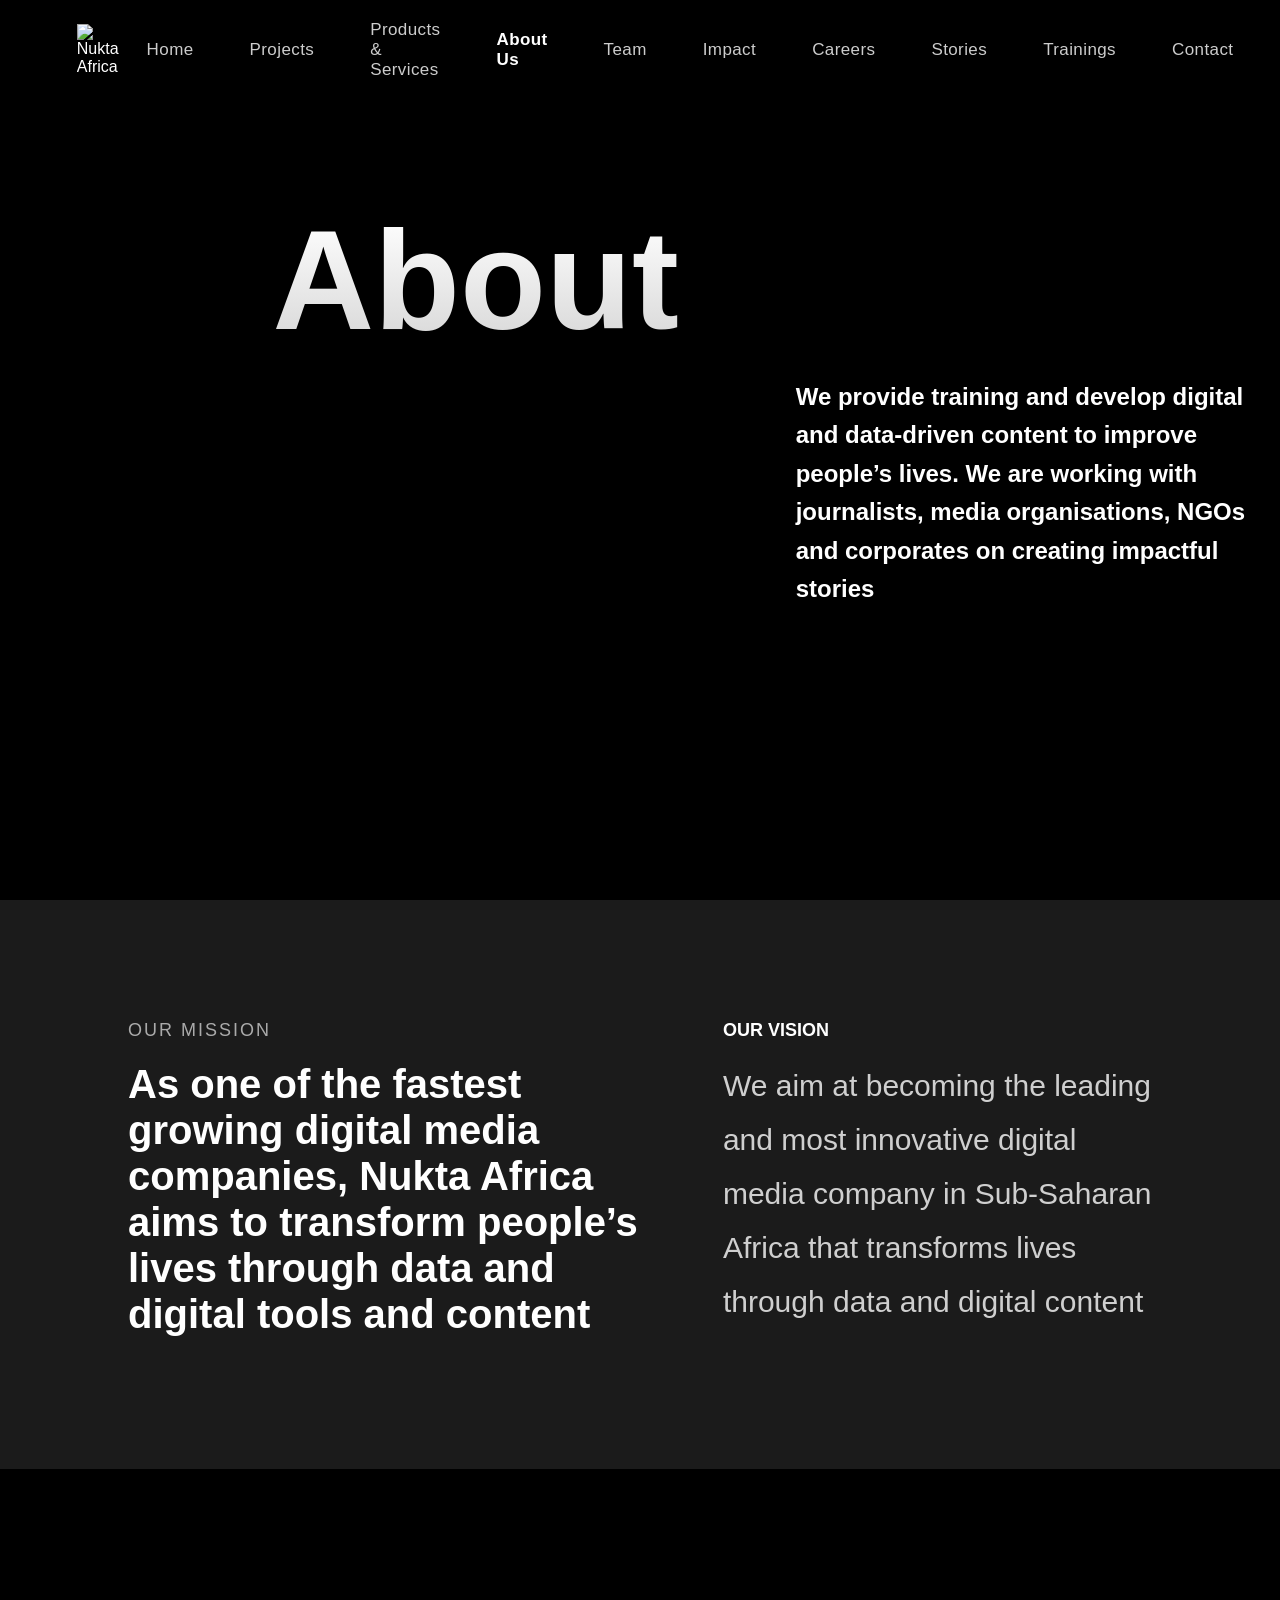
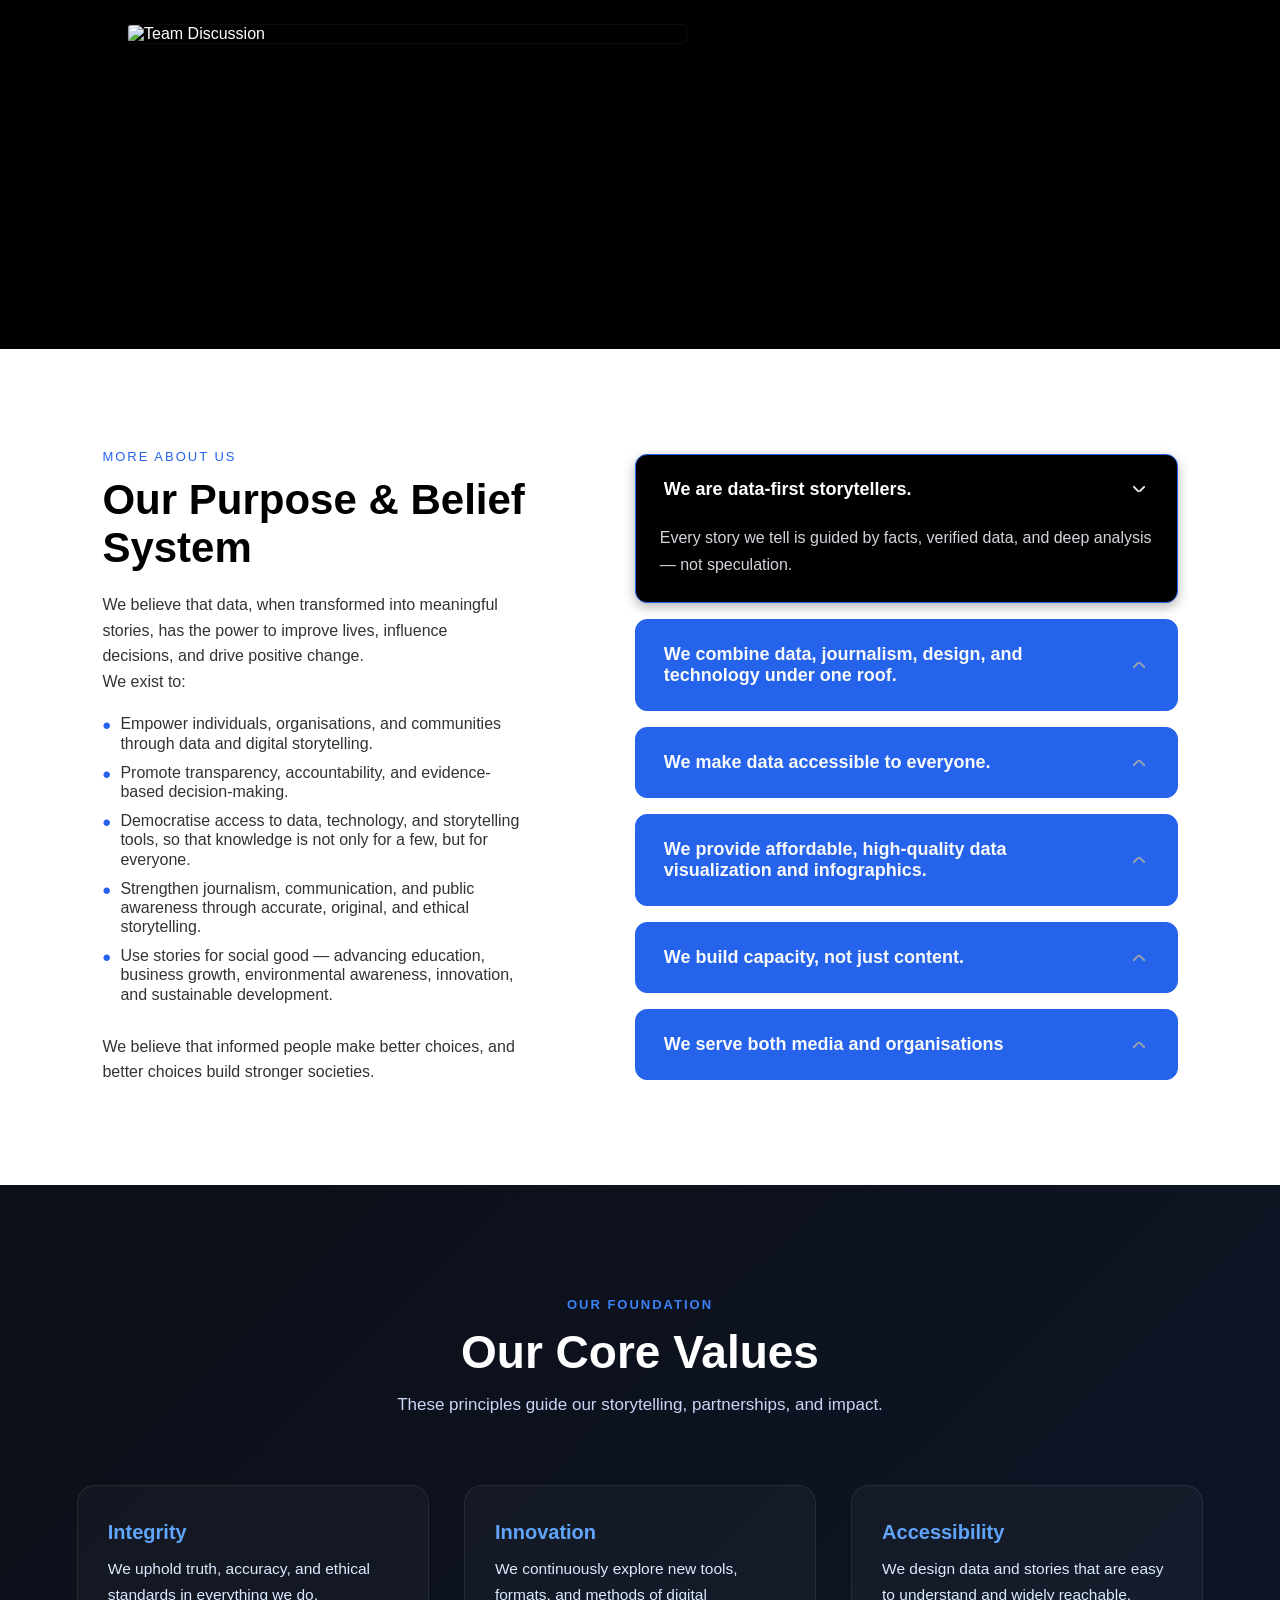
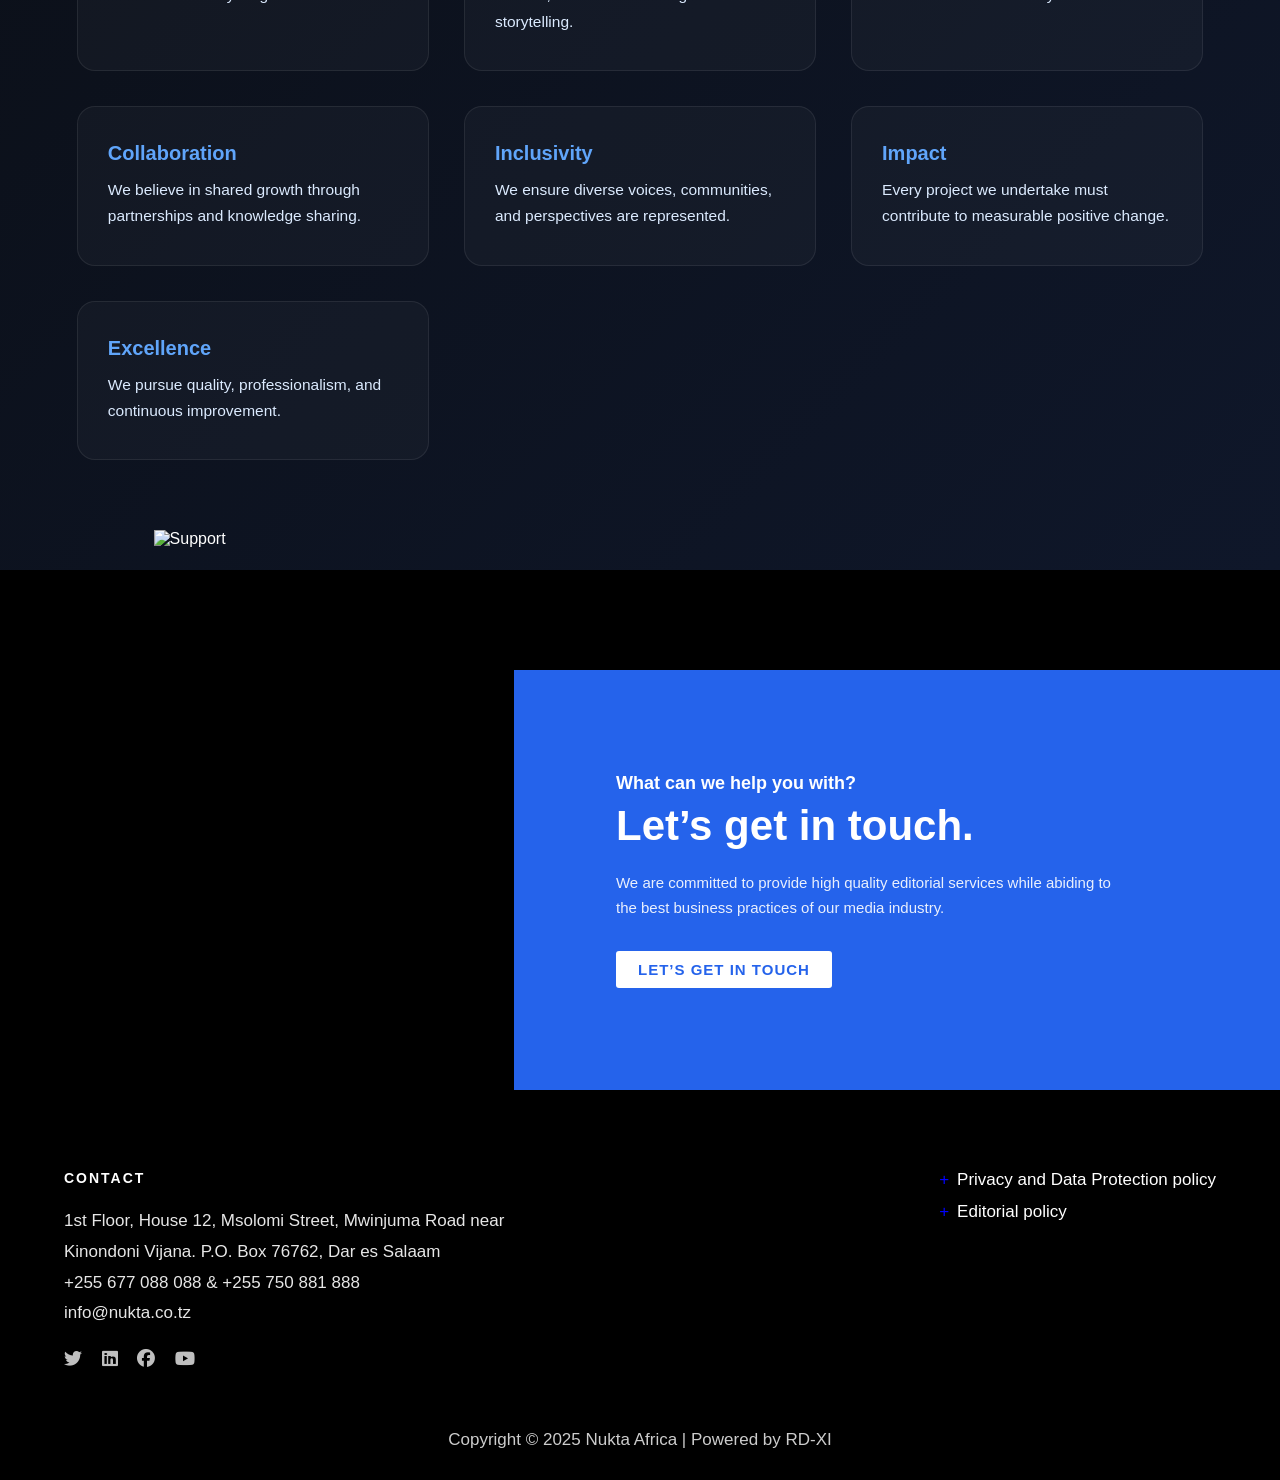
==== commit 115cf0fe: "v0" ====
--- a/about.html
+++ b/about.html
@@ -1,35 +1,55 @@
 <!DOCTYPE html>
 <html lang="en">
-
-<head>
-  <meta charset="UTF-8">
-  <title>Nukta Africa</title>
-  <meta name="viewport" content="width=device-width, initial-scale=1.0">
-  <link rel="stylesheet" href="css/style.css">
-  <link rel="stylesheet" href="https://cdnjs.cloudflare.com/ajax/libs/font-awesome/6.5.0/css/all.min.css">
-
-</head>
-
-<body>
-
-  <div class="menu-overlay" id="menuOverlay" onclick="toggleMenu()"></div>
-
-
-  <section class="about-hero">
-
-    <div class="hero-overlay"></div>
-
-    <!-- HEADER -->
-    <header class="header">
-      <div class="logo">
-        <img src="images/logo.png" alt="Nukta Africa">
-      </div>
-
-      <!-- DESKTOP NAV -->
-      <nav class="nav">
+  <head>
+    <meta charset="UTF-8" />
+    <title>Nukta Africa</title>
+    <meta name="viewport" content="width=device-width, initial-scale=1.0" />
+    <link rel="stylesheet" href="css/style.css" />
+    <link
+      rel="stylesheet"
+      href="https://cdnjs.cloudflare.com/ajax/libs/font-awesome/6.5.0/css/all.min.css"
+    />
+  </head>
+
+  <body>
+    <div class="menu-overlay" id="menuOverlay" onclick="toggleMenu()"></div>
+
+    <section class="about-hero">
+      <div class="hero-overlay"></div>
+
+      <!-- HEADER -->
+      <header class="header">
+        <div class="logo">
+          <img src="images/logo.png" alt="Nukta Africa" />
+        </div>
+
+        <!-- DESKTOP NAV -->
+        <nav class="nav">
+          <a href="index.html">Home</a>
+          <a href="projects.html">Projects</a>
+          <a href="services.html">Products & Services</a>
+          <a href="about.html" class="active">About Us</a>
+          <a href="team.html">Team</a>
+          <a href="impact.html">Impact</a>
+          <a href="careers.html">Careers</a>
+          <a href="stories.html">Stories</a>
+          <a href="training.html">Trainings</a>
+          <a href="contact.html">Contact</a>
+        </nav>
+
+        <!-- MOBILE MENU BUTTON -->
+        <div class="menu-toggle" onclick="toggleMenu()">
+          <span></span>
+          <span></span>
+          <span></span>
+        </div>
+      </header>
+
+      <!-- MOBILE NAV -->
+      <div class="mobile-nav" id="mobileNav">
         <a href="index.html">Home</a>
         <a href="projects.html">Projects</a>
-        <a href="services.html">Products & Services</a>
+        <a href="services.html">Products & Services</a>-e
         <a href="about.html" class="active">About Us</a>
         <a href="team.html">Team</a>
         <a href="impact.html">Impact</a>
@@ -37,308 +57,322 @@
         <a href="stories.html">Stories</a>
         <a href="training.html">Trainings</a>
         <a href="contact.html">Contact</a>
-      </nav>
-
-      <!-- MOBILE MENU BUTTON -->
-      <div class="menu-toggle" onclick="toggleMenu()">
-        <span></span>
-        <span></span>
-        <span></span>
-      </div>
-    </header>
-
-    <!-- MOBILE NAV -->
-    <div class="mobile-nav" id="mobileNav">
-      <a href="index.html">Home</a>
-      <a href="projects.html">Projects</a>
-      <a href="services.html">Products & Services</a>-e
-      <a href="about.html" class="active">About Us</a>
-      <a href="team.html">Team</a>
-      <a href="impact.html">Impact</a>
-      <a href="careers.html">Careers</a>
-      <a href="stories.html">Stories</a>
-      <a href="training.html">Trainings</a>
-      <a href="contact.html">Contact</a>
-    </div>
-
-    <!-- HERO CONTENT -->
-    <!-- <div class="hero-content">
+      </div>
+
+      <!-- HERO CONTENT -->
+      <!-- <div class="hero-content">
         <span class="welcome">WELCOME!</span>
         <h1>Home of digital & data storytelling</h1>
         <a href="#about" class="hero-btn">READ MORE</a>
     </div> -->
 
-    <div class="about-hero-content">
-      <h1 class="about-title">About</h1>
-
-      <p class="about-text">
-        We provide training and develop digital and data-driven content to improve people’s lives. We are working with
-        journalists, media organisations, NGOs and corporates on creating impactful stories
-      </p>
-    </div>
-
-
-
-
-
-  </section>
-
-  <!-- ================= ABOUT SPLIT SECTION ================= -->
-  <section class="about-split-section">
-
-    <!-- TOP DARK AREA -->
-    <div class="about-split-top">
-      <div class="about-top-left">
-        <span class="about-mini-title">OUR MISSION</span>
-        <h2>
-          As one of the fastest growing digital media companies, Nukta Africa aims to transform people’s lives through
-          data and digital tools and content
-        </h2>
-      </div>
-
-      <div class="about-top-right">
-        <h4>OUR VISION</h4>
-
-        <p>
-          We aim at becoming the leading and most innovative digital media company in Sub-Saharan Africa that transforms
-          lives through data and digital content
+      <div class="about-hero-content">
+        <h1 class="about-title">About</h1>
+
+        <p class="about-text">
+          We provide training and develop digital and data-driven content to
+          improve people’s lives. We are working with journalists, media
+          organisations, NGOs and corporates on creating impactful stories
         </p>
-
-      </div>
-    </div>
-
-    <!-- FLOATING IMAGE -->
-    <div class="about-floating-image">
-      <img src="images/about-team.jpg" alt="Team Discussion">
-    </div>
-
-    <!-- BOTTOM DARK AREA -->
-    <div class="about-split-bottom">
-      <!-- <span class="about-mini-title">A TRUE PARTNERSHIP</span> -->
-
-      <h3>
-        <!-- Our client list speaks for itself sed
+      </div>
+    </section>
+
+    <!-- ================= ABOUT SPLIT SECTION ================= -->
+    <section class="about-split-section">
+      <!-- TOP DARK AREA -->
+      <div class="about-split-top">
+        <div class="about-top-left">
+          <span class="about-mini-title">OUR MISSION</span>
+          <h2>
+            As one of the fastest growing digital media companies, Nukta Africa
+            aims to transform people’s lives through data and digital tools and
+            content
+          </h2>
+        </div>
+
+        <div class="about-top-right">
+          <h4>OUR VISION</h4>
+
+          <p>
+            We aim at becoming the leading and most innovative digital media
+            company in Sub-Saharan Africa that transforms lives through data and
+            digital content
+          </p>
+        </div>
+      </div>
+
+      <!-- FLOATING IMAGE -->
+      <div class="about-floating-image">
+        <img src="images/about-team.jpg" alt="Team Discussion" />
+      </div>
+
+      <!-- BOTTOM DARK AREA -->
+      <div class="about-split-bottom">
+        <!-- <span class="about-mini-title">A TRUE PARTNERSHIP</span> -->
+
+        <h3>
+          <!-- Our client list speaks for itself sed
             non mauris vitae erat consequat
             auctor eu in elit class aptent. -->
-      </h3>
-    </div>
-
-  </section>
-
-
-  <section class="life-mentor">
-    <div class="life-container">
-
-      <!-- LEFT CONTENT -->
-      <div class="life-left">
-        <span class="life-tag">MORE ABOUT US</span>
-        <h2>Our Purpose & Belief System</h2>
-        <p> We believe that data, when transformed into meaningful stories, has the power to improve lives, influence
-          decisions, and drive positive change.</p>
-        <p>We exist to:</p>
-        <ul>
-          <li>Empower individuals, organisations, and communities through data and digital storytelling.</li>
-          <li>Promote transparency, accountability, and evidence-based decision-making.</li>
-          <li>Democratise access to data, technology, and storytelling tools, so that knowledge is not only for a few,
-            but for everyone.</li>
-          <li>Strengthen journalism, communication, and public awareness through accurate, original, and ethical
-            storytelling.</li>
-          <li>Use stories for social good — advancing education, business growth, environmental awareness, innovation,
-            and sustainable development.</li>
-        </ul>
-        <p>We believe that informed people make better choices, and better choices build stronger societies.</p>
-      </div>
-
-      <!-- RIGHT ACCORDION -->
-      <div class="life-right">
-
-        <div class="life-item active">
-          <div class="life-title">
-            We are data-first storytellers.
-            <span class="arrow"></span>
-          </div>
-          <div class="life-content">
-            <p>
-              Every story we tell is guided by facts, verified data, and deep analysis — not speculation.
-            </p>
-          </div>
-        </div>
-
-        <div class="life-item">
-          <div class="life-title">
-            We combine data, journalism, design, and technology under one roof.
-            <span class="arrow"></span>
-          </div>
-          <div class="life-content">
-            <p>
-              From data collection to visualization to publishing, we offer a complete storytelling ecosystem.
-            </p>
-          </div>
-        </div>
-
-        <div class="life-item">
-          <div class="life-title">
-            We make data accessible to everyone.
-            <span class="arrow"></span>
-          </div>
-          <div class="life-content">
-            <p>
-              Through Swahili and simple digital formats, we turn complex information into clear, relatable stories.
-            </p>
-          </div>
-        </div>
-
-        <div class="life-item">
-          <div class="life-title">
-            We provide affordable, high-quality data visualization and infographics.
-            <span class="arrow"></span>
-          </div>
-          <div class="life-content">
-            <p>
-              This allows even small organisations to communicate big ideas with impact.
-            </p>
-          </div>
-        </div>
-
-        <div class="life-item">
-          <div class="life-title">
-            We build capacity, not just content.
-            <span class="arrow"></span>
-          </div>
-          <div class="life-content">
-            <p>
-              Through training, mentorship, and hands-on support, we equip others with practical data and storytelling
-              skills.
-            </p>
-          </div>
-        </div>
-
-        <div class="life-item">
-          <div class="life-title">
-            We serve both media and organisations
-            <span class="arrow"></span>
-          </div>
-          <div class="life-content">
-            <p>
-              We work with journalists, NGOs, businesses, researchers, and institutions to amplify impact through data.
-            </p>
-          </div>
-        </div>
-      </div>
-    </div>
-  </section>
-
-  <section class="core-values-section">
-    <div class="core-values-container">
-
-      <div class="core-values-header">
-        <span class="core-tag">OUR FOUNDATION</span>
-        <h2>Our Core Values</h2>
-        <p>These principles guide our storytelling, partnerships, and impact.</p>
-      </div>
-
-      <div class="core-values-grid">
-
-        <div class="core-value-box">
-          <h4>Integrity</h4>
-          <p>We uphold truth, accuracy, and ethical standards in everything we do.</p>
-        </div>
-
-        <div class="core-value-box">
-          <h4>Innovation</h4>
-          <p>We continuously explore new tools, formats, and methods of digital storytelling.</p>
-        </div>
-
-        <div class="core-value-box">
-          <h4>Accessibility</h4>
-          <p>We design data and stories that are easy to understand and widely reachable.</p>
-        </div>
-
-        <div class="core-value-box">
-          <h4>Collaboration</h4>
-          <p>We believe in shared growth through partnerships and knowledge sharing.</p>
-        </div>
-
-        <div class="core-value-box">
-          <h4>Inclusivity</h4>
-          <p>We ensure diverse voices, communities, and perspectives are represented.</p>
-        </div>
-
-        <div class="core-value-box">
-          <h4>Impact</h4>
-          <p>Every project we undertake must contribute to measurable positive change.</p>
-        </div>
-
-        <div class="core-value-box">
-          <h4>Excellence</h4>
-          <p>We pursue quality, professionalism, and continuous improvement.</p>
-        </div>
-
-      </div>
-    </div>
-  </section>
-
-
-
-
-  <!-- ================= CALL TO ACTION ================= -->
-  <section class="cta-split">
-    <div class="cta-image">
-      <img src="images/cta.png" alt="Support">
-    </div>
-
-    <div class="cta-content">
-      <h3>What can we help you with?</h3>
-      <h2>Let’s get in touch.</h2>
-      <p>
-        We are committed to provide high quality editorial services while
-        abiding to the best business practices of our media industry.
-      </p>
-
-      <a href="#" class="cta-btn">LET’S GET IN TOUCH</a>
-    </div>
-  </section>
-
-  <!-- ================= FOOTER ================= -->
-  <footer class="site-footer">
-    <div class="footer-container">
-
-      <div class="footer-left">
-        <h4>CONTACT</h4>
+        </h3>
+      </div>
+    </section>
+
+    <section class="life-mentor">
+      <div class="life-container">
+        <!-- LEFT CONTENT -->
+        <div class="life-left">
+          <span class="life-tag">MORE ABOUT US</span>
+          <h2>Our Purpose & Belief System</h2>
+          <p>
+            We believe that data, when transformed into meaningful stories, has
+            the power to improve lives, influence decisions, and drive positive
+            change.
+          </p>
+          <p>We exist to:</p>
+          <ul>
+            <li>
+              Empower individuals, organisations, and communities through data
+              and digital storytelling.
+            </li>
+            <li>
+              Promote transparency, accountability, and evidence-based
+              decision-making.
+            </li>
+            <li>
+              Democratise access to data, technology, and storytelling tools, so
+              that knowledge is not only for a few, but for everyone.
+            </li>
+            <li>
+              Strengthen journalism, communication, and public awareness through
+              accurate, original, and ethical storytelling.
+            </li>
+            <li>
+              Use stories for social good — advancing education, business
+              growth, environmental awareness, innovation, and sustainable
+              development.
+            </li>
+          </ul>
+          <p>
+            We believe that informed people make better choices, and better
+            choices build stronger societies.
+          </p>
+        </div>
+
+        <!-- RIGHT ACCORDION -->
+        <div class="life-right">
+          <div class="life-item active">
+            <div class="life-title">
+              We are data-first storytellers.
+              <span class="arrow"></span>
+            </div>
+            <div class="life-content">
+              <p>
+                Every story we tell is guided by facts, verified data, and deep
+                analysis — not speculation.
+              </p>
+            </div>
+          </div>
+
+          <div class="life-item">
+            <div class="life-title">
+              We combine data, journalism, design, and technology under one
+              roof.
+              <span class="arrow"></span>
+            </div>
+            <div class="life-content">
+              <p>
+                From data collection to visualization to publishing, we offer a
+                complete storytelling ecosystem.
+              </p>
+            </div>
+          </div>
+
+          <div class="life-item">
+            <div class="life-title">
+              We make data accessible to everyone.
+              <span class="arrow"></span>
+            </div>
+            <div class="life-content">
+              <p>
+                Through Swahili and simple digital formats, we turn complex
+                information into clear, relatable stories.
+              </p>
+            </div>
+          </div>
+
+          <div class="life-item">
+            <div class="life-title">
+              We provide affordable, high-quality data visualization and
+              infographics.
+              <span class="arrow"></span>
+            </div>
+            <div class="life-content">
+              <p>
+                This allows even small organisations to communicate big ideas
+                with impact.
+              </p>
+            </div>
+          </div>
+
+          <div class="life-item">
+            <div class="life-title">
+              We build capacity, not just content.
+              <span class="arrow"></span>
+            </div>
+            <div class="life-content">
+              <p>
+                Through training, mentorship, and hands-on support, we equip
+                others with practical data and storytelling skills.
+              </p>
+            </div>
+          </div>
+
+          <div class="life-item">
+            <div class="life-title">
+              We serve both media and organisations
+              <span class="arrow"></span>
+            </div>
+            <div class="life-content">
+              <p>
+                We work with journalists, NGOs, businesses, researchers, and
+                institutions to amplify impact through data.
+              </p>
+            </div>
+          </div>
+        </div>
+      </div>
+    </section>
+
+    <section class="core-values-section">
+      <div class="core-values-container">
+        <div class="core-values-header">
+          <span class="core-tag">OUR FOUNDATION</span>
+          <h2>Our Core Values</h2>
+          <p>
+            These principles guide our storytelling, partnerships, and impact.
+          </p>
+        </div>
+
+        <div class="core-values-grid">
+          <div class="core-value-box">
+            <h4>Integrity</h4>
+            <p>
+              We uphold truth, accuracy, and ethical standards in everything we
+              do.
+            </p>
+          </div>
+
+          <div class="core-value-box">
+            <h4>Innovation</h4>
+            <p>
+              We continuously explore new tools, formats, and methods of digital
+              storytelling.
+            </p>
+          </div>
+
+          <div class="core-value-box">
+            <h4>Accessibility</h4>
+            <p>
+              We design data and stories that are easy to understand and widely
+              reachable.
+            </p>
+          </div>
+
+          <div class="core-value-box">
+            <h4>Collaboration</h4>
+            <p>
+              We believe in shared growth through partnerships and knowledge
+              sharing.
+            </p>
+          </div>
+
+          <div class="core-value-box">
+            <h4>Inclusivity</h4>
+            <p>
+              We ensure diverse voices, communities, and perspectives are
+              represented.
+            </p>
+          </div>
+
+          <div class="core-value-box">
+            <h4>Impact</h4>
+            <p>
+              Every project we undertake must contribute to measurable positive
+              change.
+            </p>
+          </div>
+
+          <div class="core-value-box">
+            <h4>Excellence</h4>
+            <p>
+              We pursue quality, professionalism, and continuous improvement.
+            </p>
+          </div>
+        </div>
+      </div>
+    </section>
+
+    <!-- ================= CALL TO ACTION ================= -->
+    <section class="cta-split">
+      <div class="cta-image">
+        <img src="images/cta.png" alt="Support" />
+      </div>
+
+      <div class="cta-content">
+        <h3>What can we help you with?</h3>
+        <h2>Let’s get in touch.</h2>
         <p>
-          1st Floor, House 12, Msolomi Street, Mwinjuma Road near<br>
-          Kinondoni Vijana. P.O. Box 76762, Dar es Salaam<br>
-          +255 677 088 088 & +255 750 881 888<br>
-          info@nukta.co.tz
+          We are committed to provide high quality editorial services while
+          abiding to the best business practices of our media industry.
         </p>
 
-        <div class="footer-socials">
-          <a href="#"><i class="fab fa-twitter"></i></a>
-          <a href="#"><i class="fab fa-linkedin"></i></a>
-          <a href="#"><i class="fab fa-facebook"></i></a>
-          <a href="#"><i class="fab fa-youtube"></i></a>
-        </div>
-      </div>
-
-      <div class="footer-right">
-        <p><span class="red-plus">+</span><a href="#" class="footer-link">Privacy and Data Protection policy</a></p>
-        <p><span class="red-plus">+</span><a href="#" class="footer-link">Editorial policy</a></p>
-      </div>
-
-    </div>
-
-    <div class="footer-bottom">
-      <p>Copyright © 2025 Nukta Africa | Powered by RD-XI</p>
-    </div>
-  </footer>
-
-  <!-- ================= SCRIPTS ================= -->
-  <script src="js/menu.js"></script>
-  <script src="js/reveal.js"></script>
-  <script src="js/about.js"></script>
-
-
-
-</body>
-
-</html>+        <a href="#" class="cta-btn">LET’S GET IN TOUCH</a>
+      </div>
+    </section>
+
+    <!-- ================= FOOTER ================= -->
+    <footer class="site-footer">
+      <div class="footer-container">
+        <div class="footer-left">
+          <h4>CONTACT</h4>
+          <p>
+            1st Floor, House 12, Msolomi Street, Mwinjuma Road near<br />
+            Kinondoni Vijana. P.O. Box 76762, Dar es Salaam<br />
+            +255 677 088 088 & +255 750 881 888<br />
+            info@nukta.co.tz
+          </p>
+
+          <div class="footer-socials">
+            <a href="#"><i class="fab fa-twitter"></i></a>
+            <a href="#"><i class="fab fa-linkedin"></i></a>
+            <a href="#"><i class="fab fa-facebook"></i></a>
+            <a href="#"><i class="fab fa-youtube"></i></a>
+          </div>
+        </div>
+
+        <div class="footer-right">
+          <p>
+            <span class="red-plus">+</span
+            ><a href="#" class="footer-link"
+              >Privacy and Data Protection policy</a
+            >
+          </p>
+          <p>
+            <span class="red-plus">+</span
+            ><a href="#" class="footer-link">Editorial policy</a>
+          </p>
+        </div>
+      </div>
+
+      <div class="footer-bottom">
+        <p>Copyright © 2025 Nukta Africa | Powered by RD-XI</p>
+      </div>
+    </footer>
+
+    <!-- ================= SCRIPTS ================= -->
+    <script src="js/menu.js"></script>
+    <script src="js/reveal.js"></script>
+    <script src="js/about.js"></script>
+  </body>
+</html>
--- a/css/style.css
+++ b/css/style.css
@@ -7,13 +7,16 @@
   --primary: #2563eb;
 }
 
+
+/* @import url('https://fonts.googleapis.com/css2?family=Mea+Culpa&family=Roboto:ital,wght@0,100..900;1,100..900&display=swap'); */
 
 /* ---- Reset & base ---- */
 * {
   margin: 0;
   padding: 0;
   box-sizing: border-box;
-  font-family: Arial, sans-serif;
+  font-family: Helvetica;
+  /* font-family: Roboto; */
 }
 
 html,
@@ -545,6 +548,339 @@
     border-radius: 10px;
   }
 }
+
+/* ===================================================
+   MODERN SERVICES SECTION - NEW DESIGN
+=================================================== */
+
+.modern-services {
+  background: linear-gradient(135deg, #0a0a0a 0%, #1a1a1a 100%);
+  padding: 100px 5%;
+  position: relative;
+  overflow: hidden;
+}
+
+.modern-services::before {
+  content: '';
+  position: absolute;
+  top: 0;
+  left: 0;
+  right: 0;
+  bottom: 0;
+  background: radial-gradient(circle at 20% 50%, rgba(37, 99, 235, 0.1) 0%, transparent 50%),
+              radial-gradient(circle at 80% 80%, rgba(37, 99, 235, 0.05) 0%, transparent 50%);
+  pointer-events: none;
+}
+
+.services-header {
+  text-align: center;
+  margin-bottom: 70px;
+  position: relative;
+  z-index: 1;
+}
+
+.services-tag {
+  display: inline-block;
+  color: #2563eb;
+  letter-spacing: 3px;
+  font-weight: 600;
+  text-transform: uppercase;
+  font-size: 13px;
+  margin-bottom: 16px;
+  position: relative;
+}
+
+.services-tag::after {
+  content: '';
+  position: absolute;
+  bottom: -8px;
+  left: 50%;
+  transform: translateX(-50%);
+  width: 60px;
+  height: 2px;
+  background: linear-gradient(90deg, transparent, #2563eb, transparent);
+}
+
+.services-header h2 {
+  font-size: 48px;
+  font-weight: 800;
+  color: #ffffff;
+  margin-bottom: 16px;
+  line-height: 1.2;
+}
+
+.services-subtitle {
+  font-size: 18px;
+  color: rgba(255, 255, 255, 0.7);
+  max-width: 600px;
+  margin: 0 auto;
+  line-height: 1.6;
+}
+
+.services-grid {
+  display: grid;
+  grid-template-columns: repeat(auto-fit, minmax(320px, 1fr));
+  gap: 32px;
+  max-width: 1400px;
+  margin: 0 auto;
+  position: relative;
+  z-index: 1;
+}
+
+.service-card {
+  background: linear-gradient(135deg, #1a1a1a 0%, #2a2a2a 100%);
+  border: 1px solid rgba(37, 99, 235, 0.2);
+  border-radius: 16px;
+  overflow: hidden;
+  transition: all 0.4s cubic-bezier(0.4, 0, 0.2, 1);
+  position: relative;
+}
+
+.service-card::before {
+  content: '';
+  position: absolute;
+  top: 0;
+  left: 0;
+  right: 0;
+  height: 4px;
+  background: linear-gradient(90deg, #2563eb, #3b82f6, #2563eb);
+  transform: scaleX(0);
+  transform-origin: left;
+  transition: transform 0.5s ease;
+}
+
+.service-card:hover::before {
+  transform: scaleX(1);
+}
+
+.service-card:hover {
+  transform: translateY(-12px);
+  border-color: rgba(37, 99, 235, 0.5);
+  box-shadow: 0 20px 60px rgba(37, 99, 235, 0.2),
+              0 0 0 1px rgba(37, 99, 235, 0.1);
+}
+
+.card-header {
+  padding: 32px 32px 24px;
+  display: flex;
+  align-items: center;
+  justify-content: space-between;
+  border-bottom: 1px solid rgba(255, 255, 255, 0.05);
+}
+
+.service-number {
+  font-size: 48px;
+  font-weight: 800;
+  background: linear-gradient(135deg, #2563eb 0%, #3b82f6 100%);
+  -webkit-background-clip: text;
+  -webkit-text-fill-color: transparent;
+  background-clip: text;
+  line-height: 1;
+  opacity: 0.8;
+}
+
+.service-icon-modern {
+  width: 70px;
+  height: 70px;
+  border-radius: 50%;
+  background: linear-gradient(135deg, rgba(37, 99, 235, 0.1) 0%, rgba(59, 130, 246, 0.1) 100%);
+  border: 2px solid rgba(37, 99, 235, 0.3);
+  display: flex;
+  align-items: center;
+  justify-content: center;
+  transition: all 0.3s ease;
+}
+
+.service-card:hover .service-icon-modern {
+  background: linear-gradient(135deg, rgba(37, 99, 235, 0.2) 0%, rgba(59, 130, 246, 0.2) 100%);
+  border-color: rgba(37, 99, 235, 0.6);
+  transform: rotate(360deg) scale(1.1);
+}
+
+.service-icon-modern img {
+  width: 36px;
+  height: 36px;
+  filter: brightness(0) invert(1);
+  opacity: 0.9;
+}
+
+.card-content {
+  padding: 32px;
+}
+
+.card-content h3 {
+  font-size: 24px;
+  font-weight: 700;
+  color: #ffffff;
+  margin-bottom: 16px;
+  line-height: 1.3;
+}
+
+.card-content p {
+  font-size: 15px;
+  line-height: 1.7;
+  color: rgba(255, 255, 255, 0.75);
+  margin-bottom: 24px;
+}
+
+.service-features {
+  display: flex;
+  flex-wrap: wrap;
+  gap: 10px;
+  margin-bottom: 28px;
+}
+
+.feature-tag {
+  display: inline-block;
+  padding: 8px 14px;
+  background: rgba(37, 99, 235, 0.1);
+  border: 1px solid rgba(37, 99, 235, 0.3);
+  border-radius: 20px;
+  font-size: 13px;
+  color: rgba(255, 255, 255, 0.9);
+  font-weight: 500;
+  transition: all 0.3s ease;
+}
+
+.feature-tag:hover {
+  background: rgba(37, 99, 235, 0.2);
+  border-color: rgba(37, 99, 235, 0.5);
+  transform: translateY(-2px);
+}
+
+.modern-btn {
+  display: inline-flex;
+  align-items: center;
+  gap: 10px;
+  padding: 14px 28px;
+  background: linear-gradient(135deg, #2563eb 0%, #3b82f6 100%);
+  color: #ffffff;
+  text-decoration: none;
+  font-weight: 600;
+  font-size: 14px;
+  border-radius: 8px;
+  border: none;
+  cursor: pointer;
+  transition: all 0.3s ease;
+  position: relative;
+  overflow: hidden;
+  text-transform: uppercase;
+  letter-spacing: 0.5px;
+}
+
+.modern-btn::before {
+  content: '';
+  position: absolute;
+  top: 0;
+  left: -100%;
+  width: 100%;
+  height: 100%;
+  background: linear-gradient(90deg, transparent, rgba(255, 255, 255, 0.2), transparent);
+  transition: left 0.5s ease;
+}
+
+.modern-btn:hover::before {
+  left: 100%;
+}
+
+.modern-btn:hover {
+  transform: translateX(5px);
+  box-shadow: 0 8px 20px rgba(37, 99, 235, 0.4);
+}
+
+.modern-btn i {
+  transition: transform 0.3s ease;
+}
+
+.modern-btn:hover i {
+  transform: translateX(5px);
+}
+
+/* Tablet Responsive */
+@media (max-width: 992px) {
+  .services-grid {
+    grid-template-columns: repeat(auto-fit, minmax(280px, 1fr));
+    gap: 24px;
+  }
+
+  .services-header h2 {
+    font-size: 38px;
+  }
+
+  .card-content h3 {
+    font-size: 22px;
+  }
+}
+
+/* Mobile Responsive */
+@media (max-width: 768px) {
+  .modern-services {
+    padding: 60px 5%;
+  }
+
+  .services-header {
+    margin-bottom: 50px;
+  }
+
+  .services-header h2 {
+    font-size: 32px;
+  }
+
+  .services-subtitle {
+    font-size: 16px;
+  }
+
+  .services-grid {
+    grid-template-columns: 1fr;
+    gap: 20px;
+  }
+
+  .card-header {
+    padding: 24px 24px 20px;
+  }
+
+  .service-number {
+    font-size: 36px;
+  }
+
+  .service-icon-modern {
+    width: 60px;
+    height: 60px;
+  }
+
+  .service-icon-modern img {
+    width: 30px;
+    height: 30px;
+  }
+
+  .card-content {
+    padding: 24px;
+  }
+
+  .card-content h3 {
+    font-size: 20px;
+  }
+
+  .card-content p {
+    font-size: 14px;
+  }
+
+  .feature-tag {
+    font-size: 12px;
+    padding: 6px 12px;
+  }
+
+  .modern-btn {
+    width: 100%;
+    justify-content: center;
+    padding: 12px 20px;
+    font-size: 13px;
+  }
+}
+
+/* ===================================================
+   END MODERN SERVICES SECTION
+=================================================== */
 
 /* reveal util */
 .reveal {
@@ -2322,7 +2658,8 @@
   width: 90%;
   max-width: 1200px;
   margin: auto;
-  font-family: "Poppins", sans-serif;
+  /* font-family: "Poppins", sans-serif; */
+  /* font-family: "Roboto"; */
 }
 
 /* ==============================
@@ -2441,7 +2778,7 @@
 .contact-clean {
   background: #ffffff;
   padding: 80px 20px;
-  font-family: Arial, sans-serif;
+  /* font-family: Arial, sans-serif; */
 }
 
 .contact-container {
@@ -2785,10 +3122,17 @@
   display: grid;
   grid-template-columns: 1fr 1.2fr;
   gap: 80px;
-  align-items: flex-start;
+  align-items: stretch;
 }
 
 /* LEFT */
+.life-left {
+  display: flex;
+  flex-direction: column;
+  justify-content: center;
+  height: 100%;
+}
+
 .life-left .life-tag {
   display: block;
   color: #2563eb;
@@ -2807,7 +3151,7 @@
 .life-left p {
   max-width: 420px;
   color: #333;
-  font-size: 18px;
+  font-size: 16px;
   line-height: 1.6;
 }
 
@@ -2820,10 +3164,10 @@
 
 .life-left ul li {
   color: #333;
-  font-size: 18px;
-  line-height: 1.6;
-  margin-bottom: 16px;
-  padding-left: 28px;
+  font-size: 16px;
+  line-height: 1.2;
+  margin-bottom: 10px;
+  padding-left: 18px;
   position: relative;
 }
 
@@ -2841,24 +3185,26 @@
   display: flex;
   flex-direction: column;
   gap: 16px;
+  height: 100%;
+  justify-content: center;
 }
 
 .life-item {
-  background: #1f2937;
-  border: 1px solid #374151;
+  background: #2563eb;
+  border: 1px solid #2563eb;
   border-radius: 12px;
   overflow: hidden;
   transition: all 0.3s ease;
 }
 
 .life-item:hover {
-  border-color: #4b5563;
+  border-color: #000000;
   box-shadow: 0 2px 8px rgba(0, 0, 0, 0.2);
 }
 
 .life-item.active {
-  background: #1f2937;
-  border-color: #4b5563;
+  background: #000000;
+  border-color: #2563eb;
   box-shadow: 0 4px 12px rgba(0, 0, 0, 0.3);
 }
 
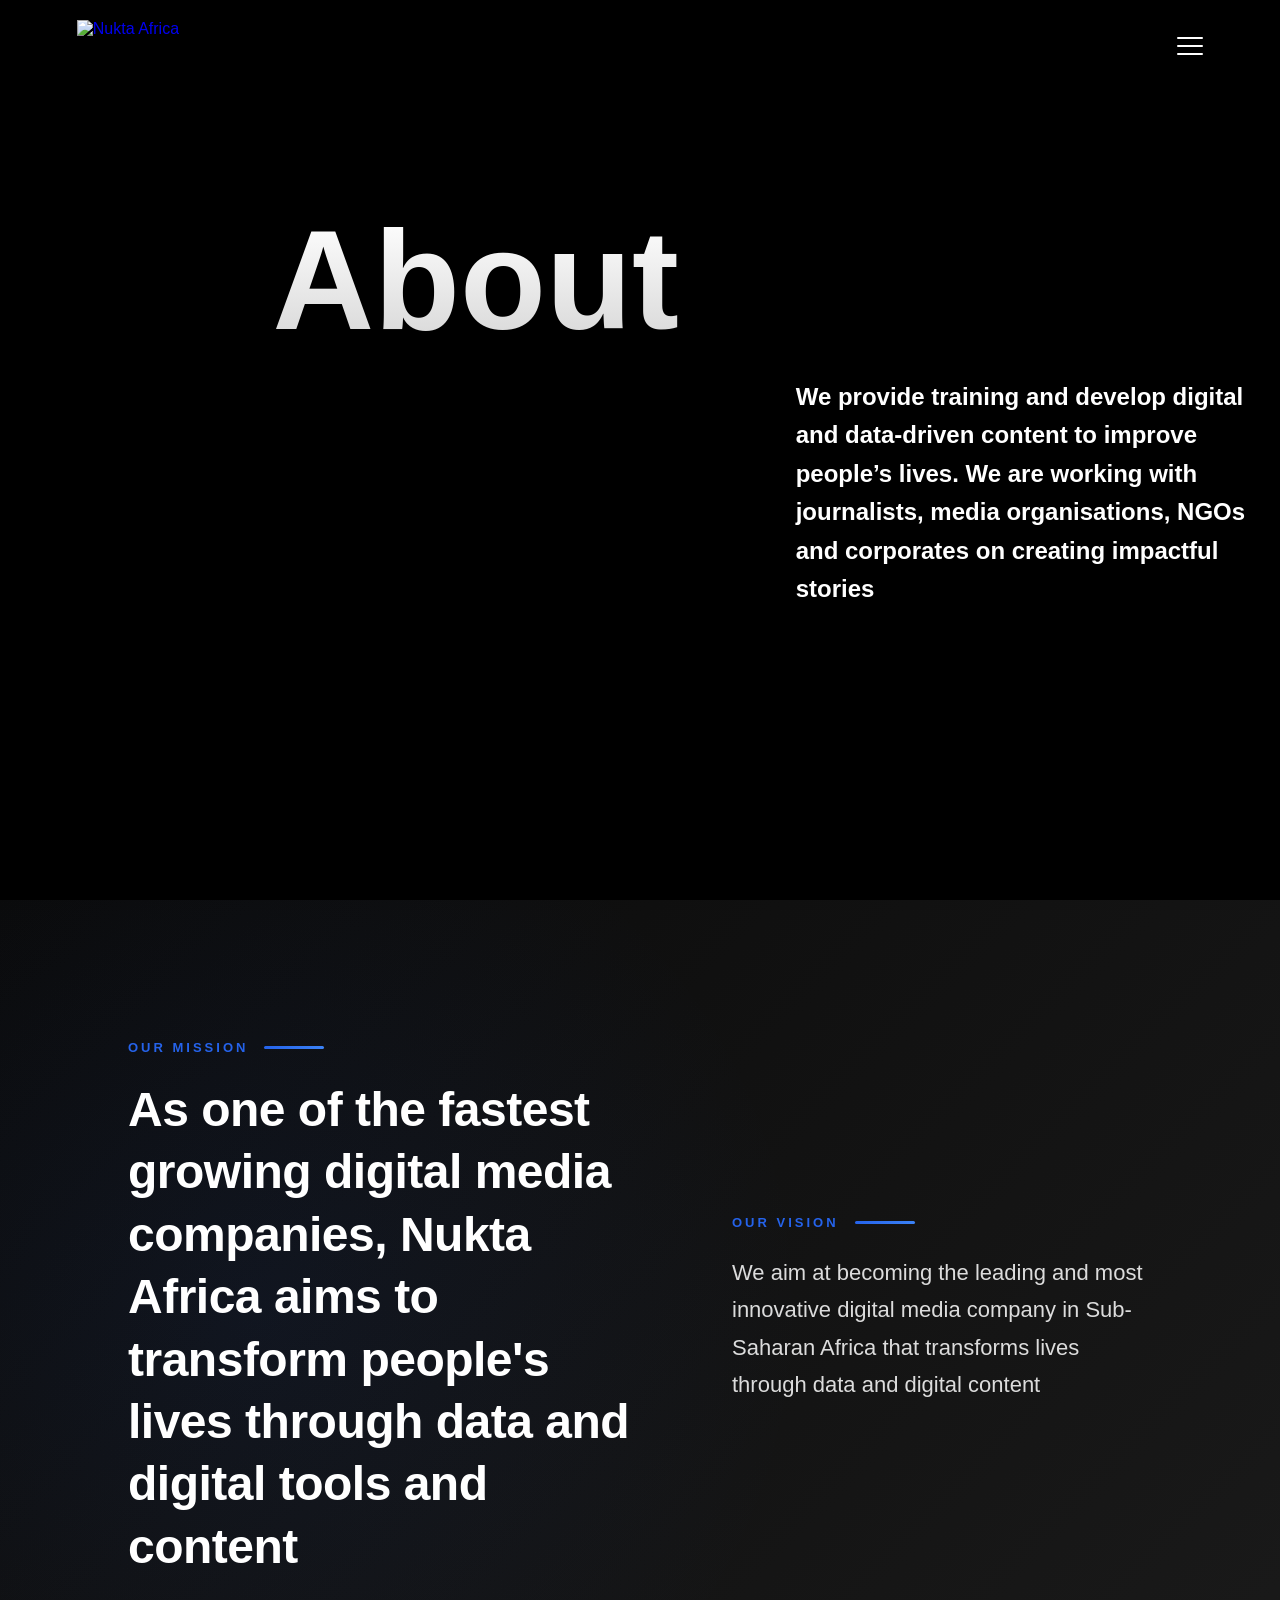
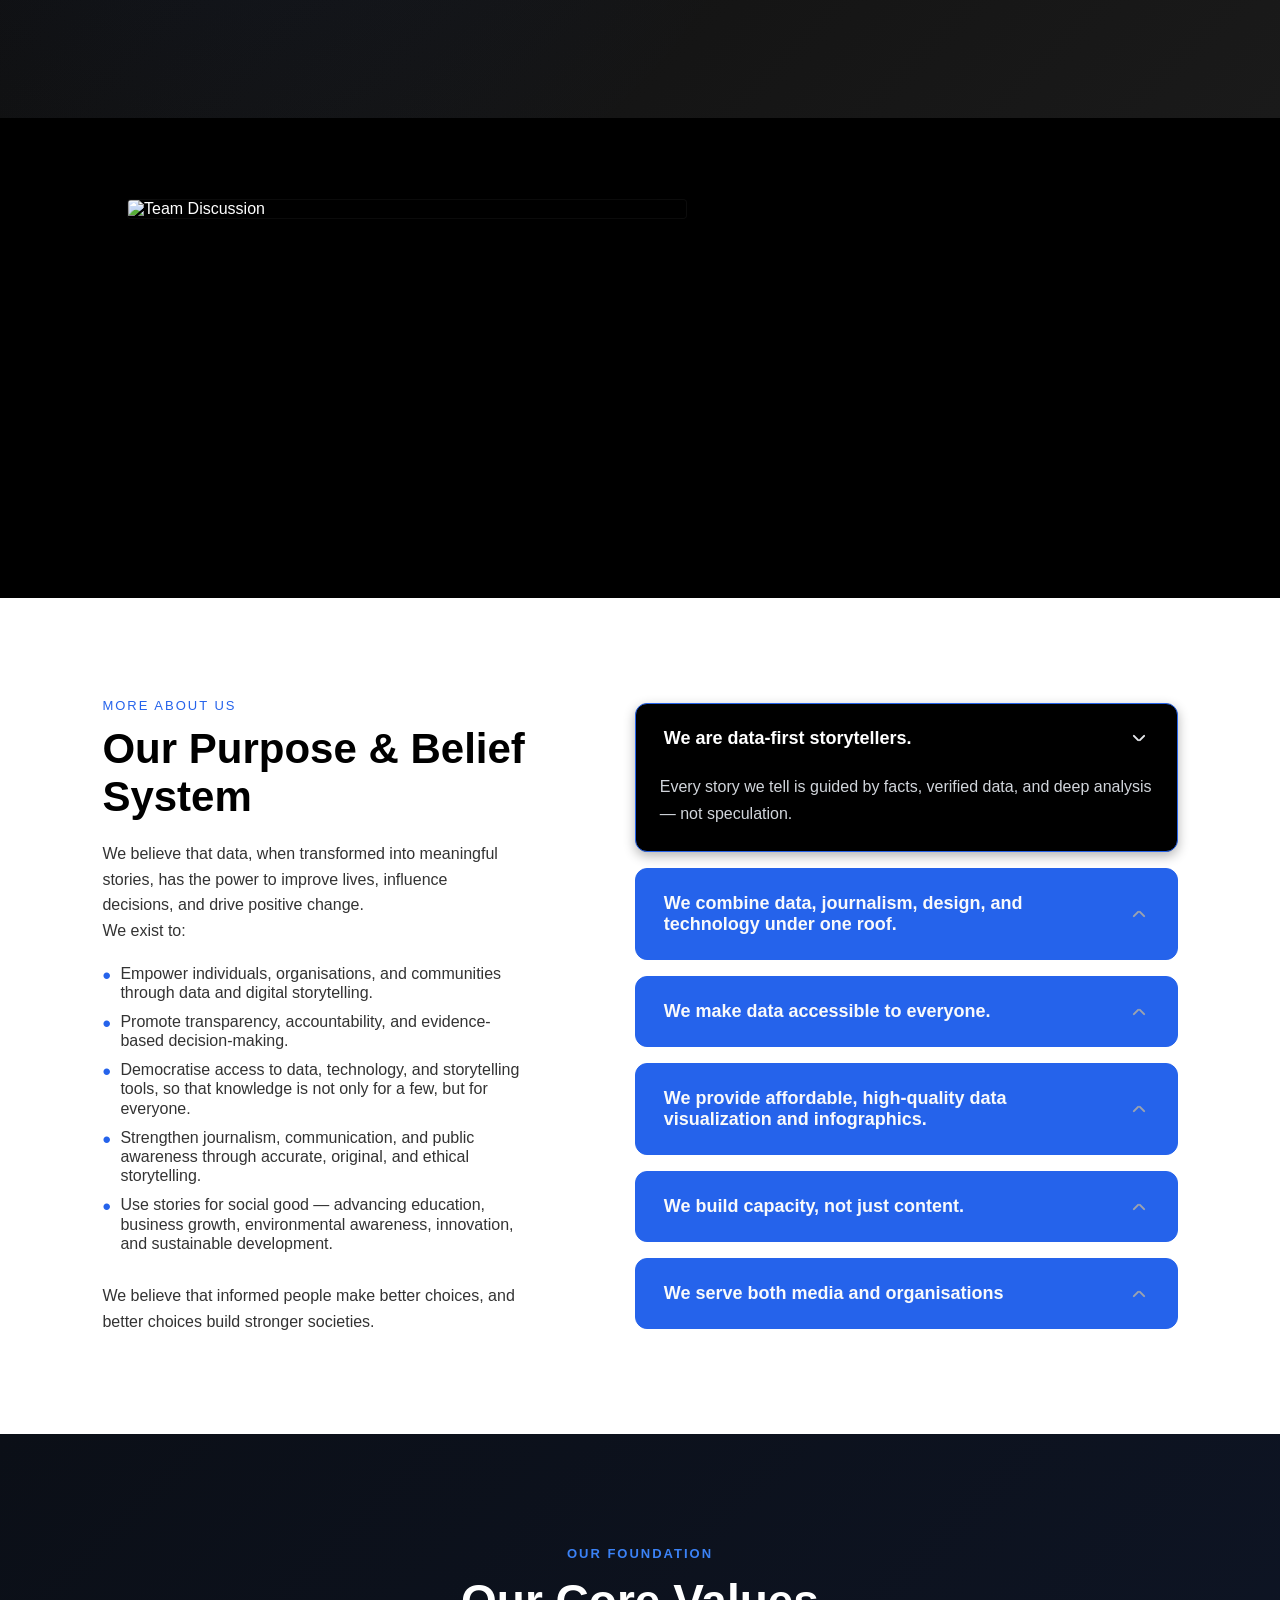
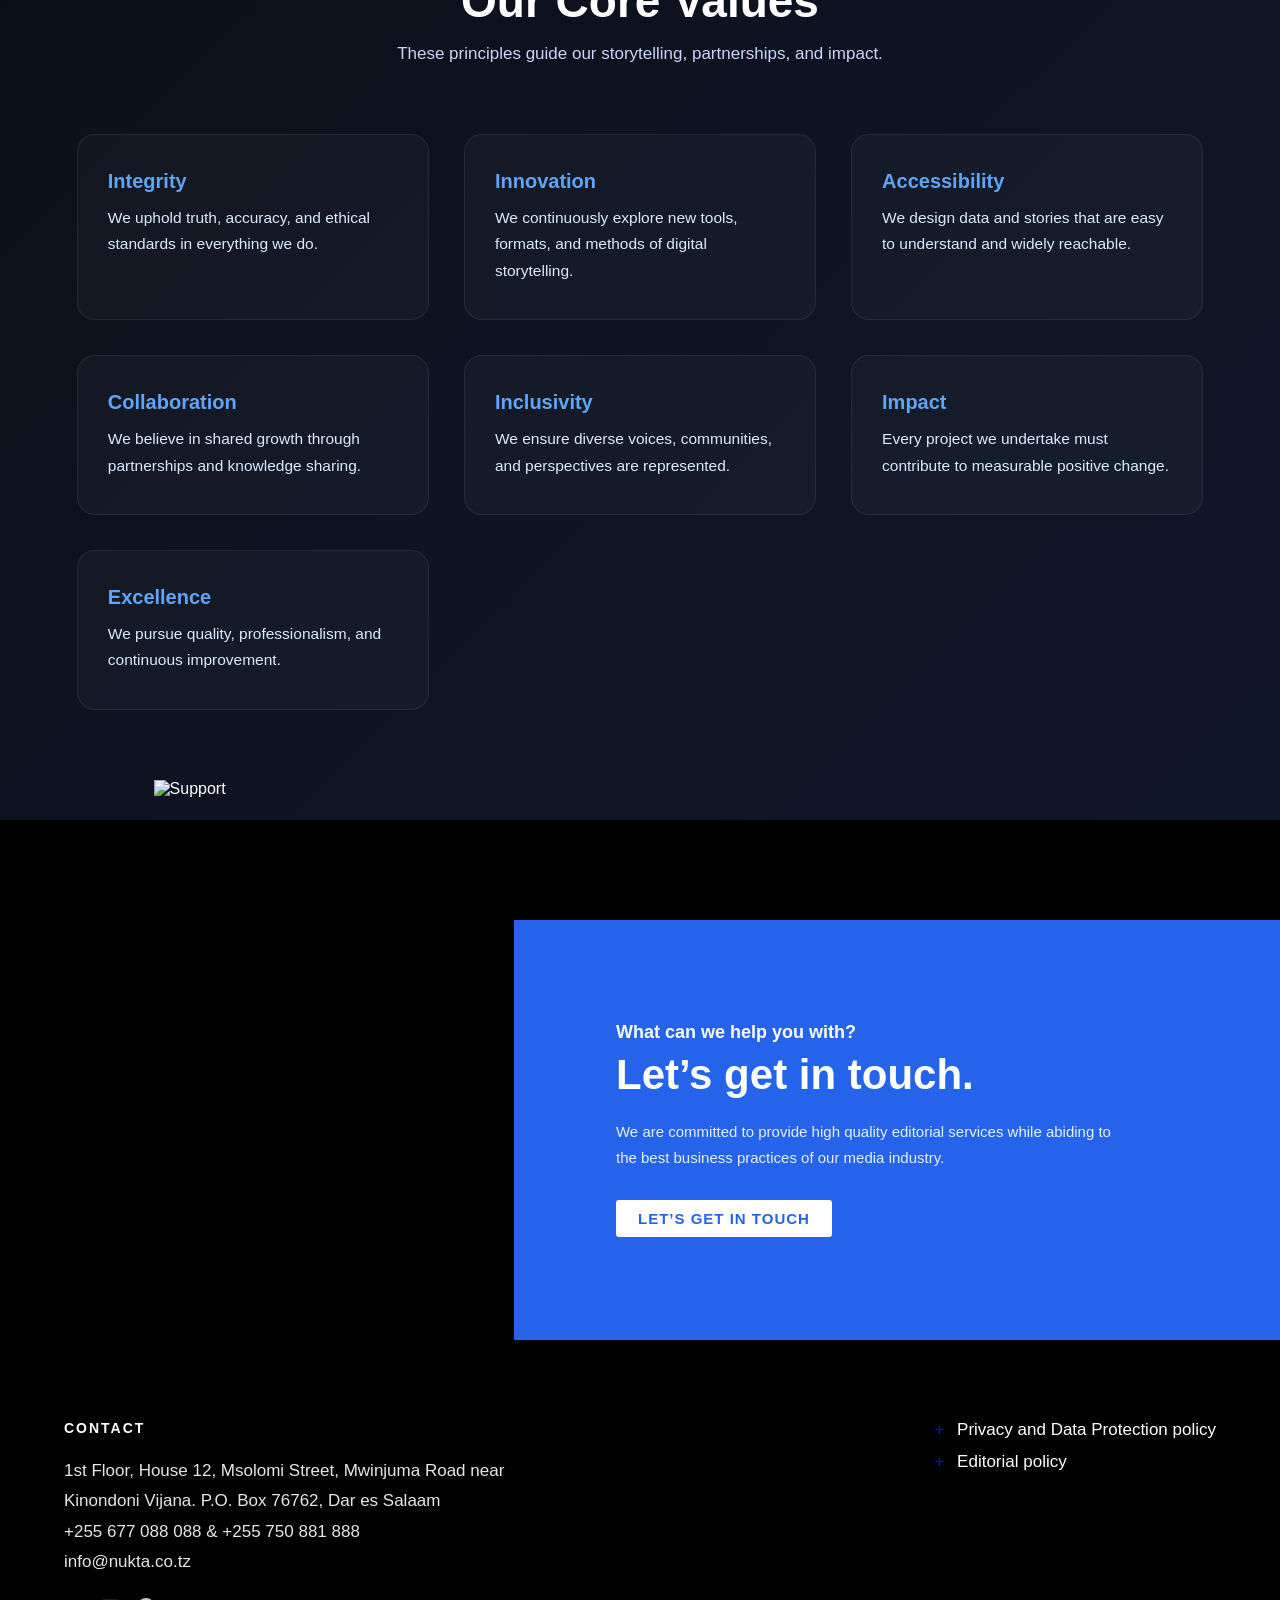
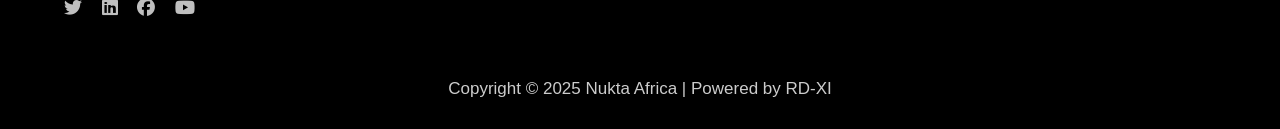
==== commit 68d2d9de: "stable v0" ====
--- a/about.html
+++ b/about.html
@@ -4,6 +4,8 @@
     <meta charset="UTF-8" />
     <title>Nukta Africa</title>
     <meta name="viewport" content="width=device-width, initial-scale=1.0" />
+    <link rel="icon" type="image/png" href="images/logo.png">
+    <link rel="apple-touch-icon" href="images/logo.png">
     <link rel="stylesheet" href="css/style.css" />
     <link
       rel="stylesheet"
@@ -17,47 +19,8 @@
     <section class="about-hero">
       <div class="hero-overlay"></div>
 
-      <!-- HEADER -->
-      <header class="header">
-        <div class="logo">
-          <img src="images/logo.png" alt="Nukta Africa" />
-        </div>
-
-        <!-- DESKTOP NAV -->
-        <nav class="nav">
-          <a href="index.html">Home</a>
-          <a href="projects.html">Projects</a>
-          <a href="services.html">Products & Services</a>
-          <a href="about.html" class="active">About Us</a>
-          <a href="team.html">Team</a>
-          <a href="impact.html">Impact</a>
-          <a href="careers.html">Careers</a>
-          <a href="stories.html">Stories</a>
-          <a href="training.html">Trainings</a>
-          <a href="contact.html">Contact</a>
-        </nav>
-
-        <!-- MOBILE MENU BUTTON -->
-        <div class="menu-toggle" onclick="toggleMenu()">
-          <span></span>
-          <span></span>
-          <span></span>
-        </div>
-      </header>
-
-      <!-- MOBILE NAV -->
-      <div class="mobile-nav" id="mobileNav">
-        <a href="index.html">Home</a>
-        <a href="projects.html">Projects</a>
-        <a href="services.html">Products & Services</a>-e
-        <a href="about.html" class="active">About Us</a>
-        <a href="team.html">Team</a>
-        <a href="impact.html">Impact</a>
-        <a href="careers.html">Careers</a>
-        <a href="stories.html">Stories</a>
-        <a href="training.html">Trainings</a>
-        <a href="contact.html">Contact</a>
-      </div>
+      <!-- HEADER PLACEHOLDER - Will be loaded by components.js -->
+      <div id="header-placeholder"></div>
 
       <!-- HERO CONTENT -->
       <!-- <div class="hero-content">
@@ -82,17 +45,22 @@
       <!-- TOP DARK AREA -->
       <div class="about-split-top">
         <div class="about-top-left">
-          <span class="about-mini-title">OUR MISSION</span>
+          <div class="mission-header">
+            <span class="about-mini-title">OUR MISSION</span>
+            <div class="title-accent"></div>
+          </div>
           <h2>
             As one of the fastest growing digital media companies, Nukta Africa
-            aims to transform people’s lives through data and digital tools and
+            aims to transform people's lives through data and digital tools and
             content
           </h2>
         </div>
 
         <div class="about-top-right">
-          <h4>OUR VISION</h4>
-
+          <div class="vision-header">
+            <h4>OUR VISION</h4>
+            <div class="title-accent"></div>
+          </div>
           <p>
             We aim at becoming the leading and most innovative digital media
             company in Sub-Saharan Africa that transforms lives through data and
@@ -331,46 +299,11 @@
       </div>
     </section>
 
-    <!-- ================= FOOTER ================= -->
-    <footer class="site-footer">
-      <div class="footer-container">
-        <div class="footer-left">
-          <h4>CONTACT</h4>
-          <p>
-            1st Floor, House 12, Msolomi Street, Mwinjuma Road near<br />
-            Kinondoni Vijana. P.O. Box 76762, Dar es Salaam<br />
-            +255 677 088 088 & +255 750 881 888<br />
-            info@nukta.co.tz
-          </p>
-
-          <div class="footer-socials">
-            <a href="#"><i class="fab fa-twitter"></i></a>
-            <a href="#"><i class="fab fa-linkedin"></i></a>
-            <a href="#"><i class="fab fa-facebook"></i></a>
-            <a href="#"><i class="fab fa-youtube"></i></a>
-          </div>
-        </div>
-
-        <div class="footer-right">
-          <p>
-            <span class="red-plus">+</span
-            ><a href="#" class="footer-link"
-              >Privacy and Data Protection policy</a
-            >
-          </p>
-          <p>
-            <span class="red-plus">+</span
-            ><a href="#" class="footer-link">Editorial policy</a>
-          </p>
-        </div>
-      </div>
-
-      <div class="footer-bottom">
-        <p>Copyright © 2025 Nukta Africa | Powered by RD-XI</p>
-      </div>
-    </footer>
+    <!-- ================= FOOTER PLACEHOLDER ================= -->
+    <div id="footer-placeholder"></div>
 
     <!-- ================= SCRIPTS ================= -->
+    <script src="js/components.js"></script>
     <script src="js/menu.js"></script>
     <script src="js/reveal.js"></script>
     <script src="js/about.js"></script>
--- a/css/style.css
+++ b/css/style.css
@@ -69,9 +69,20 @@
   justify-content: space-between;
 }
 
+.logo {
+  display: inline-block;
+  text-decoration: none;
+  transition: opacity 0.2s ease;
+}
+
+.logo:hover {
+  opacity: 0.8;
+}
+
 .logo img {
   height: 85px;
   width: auto;
+  display: block;
 }
 
 .nav a {
@@ -108,6 +119,18 @@
   border-radius: 10px;
   display: block;
   transition: transform .25s ease, opacity .25s ease;
+}
+
+.menu-toggle.active span:nth-child(1) {
+  transform: rotate(45deg) translate(8px, 8px);
+}
+
+.menu-toggle.active span:nth-child(2) {
+  opacity: 0;
+}
+
+.menu-toggle.active span:nth-child(3) {
+  transform: rotate(-45deg) translate(8px, -8px);
 }
 
 .mobile-nav {
@@ -119,23 +142,72 @@
   background: #000;
   display: flex;
   flex-direction: column;
-  justify-content: center;
-  padding-left: 30px;
+  padding: 80px 30px 40px;
   transition: right .36s ease;
   z-index: 998;
+  overflow-y: auto;
+}
+
+.mobile-nav-close {
+  position: absolute;
+  top: 25px;
+  right: 25px;
+  width: 40px;
+  height: 40px;
+  display: flex;
+  align-items: center;
+  justify-content: center;
+  cursor: pointer;
+  background: rgba(255, 255, 255, 0.1);
+  border-radius: 50%;
+  transition: all 0.3s ease;
+  z-index: 999;
+}
+
+.mobile-nav-close:hover {
+  background: rgba(37, 99, 235, 0.2);
+  transform: rotate(90deg);
+}
+
+.mobile-nav-close::before,
+.mobile-nav-close::after {
+  content: '';
+  position: absolute;
+  width: 20px;
+  height: 2px;
+  background: #ffffff;
+  border-radius: 2px;
+}
+
+.mobile-nav-close::before {
+  transform: rotate(45deg);
+}
+
+.mobile-nav-close::after {
+  transform: rotate(-45deg);
 }
 
 .mobile-nav a {
   color: rgba(255, 255, 255, 0.9);
   text-decoration: none;
-  font-size: 18px;
+  font-size: 16px;
   font-weight: 500;
-  padding: 14px 0;
+  padding: 10px 0;
   transition: color .2s ease;
+  border-bottom: 1px solid rgba(255, 255, 255, 0.05);
+}
+
+.mobile-nav a:last-child {
+  border-bottom: none;
 }
 
 .mobile-nav a:hover {
   color: #2563eb;
+}
+
+.mobile-nav a.active {
+  color: #2563eb;
+  font-weight: 700;
 }
 
 .mobile-nav.show {
@@ -298,7 +370,7 @@
 }
 
 /* Responsive header adjustments */
-@media (max-width: 992px) {
+@media (max-width: 1266px) {
   .header {
     padding: 20px 40px;
   }
@@ -880,6 +952,618 @@
 
 /* ===================================================
    END MODERN SERVICES SECTION
+=================================================== */
+
+/* ===================================================
+   EDITORIAL SERVICES SECTION - ALTERNATIVE DESIGN
+=================================================== */
+
+.editorial-services {
+  background: #ffffff;
+  padding: 100px 6%;
+  position: relative;
+}
+
+.editorial-header {
+  max-width: 1200px;
+  margin: 0 auto 60px;
+  display: flex;
+  justify-content: space-between;
+  align-items: flex-end;
+  flex-wrap: wrap;
+  gap: 30px;
+}
+
+.header-content {
+  flex: 1;
+  min-width: 300px;
+}
+
+.editorial-tag {
+  display: block;
+  color: #2563eb;
+  letter-spacing: 3px;
+  font-weight: 700;
+  text-transform: uppercase;
+  font-size: 12px;
+  margin-bottom: 12px;
+}
+
+.editorial-header h2 {
+  font-size: 52px;
+  font-weight: 800;
+  color: #000000;
+  line-height: 1.1;
+  margin: 0;
+}
+
+.editorial-subtitle {
+  flex: 1;
+  font-size: 18px;
+  color: #666666;
+  line-height: 1.6;
+  max-width: 400px;
+  margin: 0;
+}
+
+.editorial-grid {
+  max-width: 1200px;
+  margin: 0 auto;
+  display: grid;
+  grid-template-columns: repeat(6, 1fr);
+  grid-template-rows: auto auto;
+  gap: 24px;
+}
+
+.editorial-card {
+  background: #f8f9fa;
+  border: 1px solid #e5e7eb;
+  border-radius: 0;
+  overflow: hidden;
+  position: relative;
+  transition: all 0.4s cubic-bezier(0.4, 0, 0.2, 1);
+  display: flex;
+  flex-direction: column;
+}
+
+.editorial-card.featured {
+  grid-column: span 3;
+  grid-row: span 2;
+}
+
+.editorial-card:not(.featured) {
+  grid-column: span 3;
+}
+
+.editorial-card::after {
+  content: '';
+  position: absolute;
+  bottom: 0;
+  left: 0;
+  right: 0;
+  height: 4px;
+  background: #2563eb;
+  transform: scaleX(0);
+  transform-origin: left;
+  transition: transform 0.4s ease;
+}
+
+.editorial-card:hover::after {
+  transform: scaleX(1);
+}
+
+.editorial-card:hover {
+  border-color: #2563eb;
+  box-shadow: 0 12px 40px rgba(0, 0, 0, 0.08);
+  transform: translateY(-4px);
+}
+
+.card-image-overlay {
+  position: absolute;
+  top: 30px;
+  right: 30px;
+  width: 80px;
+  height: 80px;
+  border-radius: 50%;
+  background: rgba(37, 99, 235, 0.05);
+  display: flex;
+  align-items: center;
+  justify-content: center;
+  transition: all 0.3s ease;
+  z-index: 1;
+}
+
+.editorial-card:hover .card-image-overlay {
+  background: rgba(37, 99, 235, 0.1);
+  transform: rotate(180deg);
+}
+
+.card-image-overlay img {
+  width: 36px;
+  height: 36px;
+  opacity: 0.4;
+  transition: opacity 0.3s ease;
+}
+
+.editorial-card:hover .card-image-overlay img {
+  opacity: 0.7;
+}
+
+.card-badge {
+  position: absolute;
+  top: 20px;
+  left: 20px;
+  background: #2563eb;
+  color: #ffffff;
+  padding: 6px 16px;
+  font-size: 11px;
+  font-weight: 700;
+  text-transform: uppercase;
+  letter-spacing: 1px;
+  z-index: 2;
+}
+
+.editorial-content {
+  padding: 40px;
+  flex: 1;
+  display: flex;
+  flex-direction: column;
+}
+
+.card-number {
+  font-size: 72px;
+  font-weight: 900;
+  color: rgba(37, 99, 235, 0.08);
+  line-height: 1;
+  margin-bottom: 16px;
+  transition: color 0.3s ease;
+}
+
+.editorial-card:hover .card-number {
+  color: rgba(37, 99, 235, 0.15);
+}
+
+.editorial-content h3 {
+  font-size: 26px;
+  font-weight: 700;
+  color: #000000;
+  margin-bottom: 16px;
+  line-height: 1.3;
+}
+
+.editorial-card.featured .editorial-content h3 {
+  font-size: 32px;
+}
+
+.editorial-content p {
+  font-size: 15px;
+  line-height: 1.7;
+  color: #4b5563;
+  margin-bottom: 24px;
+}
+
+.editorial-list {
+  list-style: none;
+  padding: 0;
+  margin: 0 0 auto 0;
+}
+
+.editorial-list li {
+  font-size: 14px;
+  color: #6b7280;
+  padding-left: 24px;
+  margin-bottom: 12px;
+  position: relative;
+  line-height: 1.5;
+}
+
+.editorial-list li::before {
+  content: '';
+  position: absolute;
+  left: 0;
+  top: 8px;
+  width: 12px;
+  height: 2px;
+  background: #2563eb;
+}
+
+.editorial-btn {
+  display: inline-flex;
+  align-items: center;
+  gap: 8px;
+  margin-top: 24px;
+  padding: 0;
+  background: none;
+  color: #000000;
+  text-decoration: none;
+  font-weight: 700;
+  font-size: 14px;
+  text-transform: uppercase;
+  letter-spacing: 1px;
+  transition: all 0.3s ease;
+  border: none;
+  cursor: pointer;
+  width: fit-content;
+}
+
+.btn-arrow {
+  display: inline-block;
+  transition: transform 0.3s ease;
+  font-size: 20px;
+  color: #2563eb;
+}
+
+.editorial-btn:hover {
+  color: #2563eb;
+  gap: 12px;
+}
+
+.editorial-btn:hover .btn-arrow {
+  transform: translateX(5px);
+}
+
+/* Responsive Design */
+@media (max-width: 1024px) {
+  .editorial-header h2 {
+    font-size: 42px;
+  }
+
+  .editorial-grid {
+    grid-template-columns: repeat(2, 1fr);
+  }
+
+  .editorial-card.featured {
+    grid-column: span 2;
+    grid-row: span 1;
+  }
+
+  .editorial-card:not(.featured) {
+    grid-column: span 1;
+  }
+}
+
+@media (max-width: 768px) {
+  .editorial-services {
+    padding: 60px 5%;
+  }
+
+  .editorial-header {
+    margin-bottom: 40px;
+  }
+
+  .editorial-header h2 {
+    font-size: 36px;
+  }
+
+  .editorial-subtitle {
+    font-size: 16px;
+  }
+
+  .editorial-grid {
+    grid-template-columns: 1fr;
+    gap: 20px;
+  }
+
+  .editorial-card.featured,
+  .editorial-card:not(.featured) {
+    grid-column: span 1;
+    grid-row: span 1;
+  }
+
+  .card-image-overlay {
+    width: 60px;
+    height: 60px;
+    top: 20px;
+    right: 20px;
+  }
+
+  .card-image-overlay img {
+    width: 28px;
+    height: 28px;
+  }
+
+  .editorial-content {
+    padding: 30px 24px;
+  }
+
+  .card-number {
+    font-size: 56px;
+  }
+
+  .editorial-content h3 {
+    font-size: 22px;
+  }
+
+  .editorial-card.featured .editorial-content h3 {
+    font-size: 24px;
+  }
+
+  .editorial-content p {
+    font-size: 14px;
+  }
+
+  .editorial-list li {
+    font-size: 13px;
+  }
+}
+
+/* ===================================================
+   END EDITORIAL SERVICES SECTION
+=================================================== */
+
+/* ===================================================
+   COMPACT SERVICES SECTION - SINGLE SCREEN FIT
+=================================================== */
+
+.compact-services {
+  background: linear-gradient(135deg, #000000 0%, #1a1a2e 100%);
+  padding: 80px 5% 80px;
+  min-height: 100vh;
+  display: flex;
+  flex-direction: column;
+  justify-content: center;
+  position: relative;
+  overflow: hidden;
+}
+
+.compact-services::before {
+  content: '';
+  position: absolute;
+  top: -50%;
+  right: -20%;
+  width: 600px;
+  height: 600px;
+  background: radial-gradient(circle, rgba(37, 99, 235, 0.15) 0%, transparent 70%);
+  border-radius: 50%;
+  pointer-events: none;
+}
+
+.compact-header {
+  text-align: center;
+  margin-bottom: 50px;
+  position: relative;
+  z-index: 1;
+}
+
+.compact-tag {
+  display: inline-block;
+  color: #2563eb;
+  letter-spacing: 3px;
+  font-weight: 700;
+  text-transform: uppercase;
+  font-size: 11px;
+  margin-bottom: 12px;
+}
+
+.compact-header h2 {
+  font-size: 42px;
+  font-weight: 800;
+  color: #ffffff;
+  margin: 0;
+  line-height: 1.2;
+}
+
+.services-row {
+  display: grid;
+  grid-template-columns: repeat(4, 1fr);
+  gap: 24px;
+  max-width: 1400px;
+  margin: 0 auto;
+  width: 100%;
+  position: relative;
+  z-index: 1;
+}
+
+.service-item {
+  background: rgba(255, 255, 255, 0.03);
+  border: 1px solid rgba(255, 255, 255, 0.08);
+  border-radius: 12px;
+  padding: 32px 24px;
+  transition: all 0.4s cubic-bezier(0.4, 0, 0.2, 1);
+  display: flex;
+  flex-direction: column;
+  position: relative;
+  overflow: hidden;
+}
+
+.service-item::before {
+  content: '';
+  position: absolute;
+  top: 0;
+  left: 0;
+  right: 0;
+  height: 3px;
+  background: linear-gradient(90deg, #2563eb, #3b82f6);
+  transform: scaleX(0);
+  transform-origin: left;
+  transition: transform 0.4s ease;
+}
+
+.service-item:hover::before {
+  transform: scaleX(1);
+}
+
+.service-item:hover {
+  background: rgba(255, 255, 255, 0.06);
+  border-color: rgba(37, 99, 235, 0.4);
+  transform: translateY(-8px);
+  box-shadow: 0 20px 40px rgba(0, 0, 0, 0.3);
+}
+
+.service-icon-circle {
+  width: 70px;
+  height: 70px;
+  border-radius: 50%;
+  background: linear-gradient(135deg, rgba(37, 99, 235, 0.15), rgba(59, 130, 246, 0.15));
+  border: 2px solid rgba(37, 99, 235, 0.3);
+  display: flex;
+  align-items: center;
+  justify-content: center;
+  margin-bottom: 20px;
+  transition: all 0.4s ease;
+}
+
+.service-item:hover .service-icon-circle {
+  background: linear-gradient(135deg, rgba(37, 99, 235, 0.3), rgba(59, 130, 246, 0.3));
+  border-color: rgba(37, 99, 235, 0.6);
+  transform: scale(1.1) rotate(10deg);
+}
+
+.service-icon-circle img {
+  width: 32px;
+  height: 32px;
+  filter: brightness(0) invert(1);
+  opacity: 0.9;
+}
+
+.service-info {
+  flex: 1;
+  display: flex;
+  flex-direction: column;
+}
+
+.service-num {
+  font-size: 14px;
+  font-weight: 700;
+  color: #2563eb;
+  margin-bottom: 12px;
+  letter-spacing: 2px;
+}
+
+.service-info h3 {
+  font-size: 20px;
+  font-weight: 700;
+  color: #ffffff;
+  margin-bottom: 12px;
+  line-height: 1.3;
+}
+
+.service-info p {
+  font-size: 14px;
+  line-height: 1.6;
+  color: rgba(255, 255, 255, 0.7);
+  margin-bottom: auto;
+  flex: 1;
+}
+
+.service-link {
+  display: inline-flex;
+  align-items: center;
+  gap: 8px;
+  margin-top: 20px;
+  color: #2563eb;
+  text-decoration: none;
+  font-weight: 600;
+  font-size: 13px;
+  text-transform: uppercase;
+  letter-spacing: 1px;
+  transition: all 0.3s ease;
+  width: fit-content;
+}
+
+.service-link:hover {
+  gap: 12px;
+  color: #3b82f6;
+}
+
+.service-link i {
+  font-size: 12px;
+  transition: transform 0.3s ease;
+}
+
+.service-link:hover i {
+  transform: translateX(4px);
+}
+
+/* Tablet Responsive */
+@media (max-width: 1024px) {
+  .compact-services {
+    padding: 60px 4%;
+    min-height: auto;
+  }
+
+  .compact-header h2 {
+    font-size: 36px;
+  }
+
+  .services-row {
+    grid-template-columns: repeat(2, 1fr);
+    gap: 20px;
+  }
+
+  .service-item {
+    padding: 28px 20px;
+  }
+
+  .service-info h3 {
+    font-size: 18px;
+  }
+}
+
+/* Mobile Responsive */
+@media (max-width: 768px) {
+  .compact-services {
+    padding: 50px 5%;
+    min-height: auto;
+  }
+
+  .compact-header {
+    margin-bottom: 40px;
+  }
+
+  .compact-header h2 {
+    font-size: 28px;
+  }
+
+  .services-row {
+    grid-template-columns: 1fr;
+    gap: 16px;
+  }
+
+  .service-item {
+    padding: 24px 20px;
+  }
+
+  .service-icon-circle {
+    width: 60px;
+    height: 60px;
+  }
+
+  .service-icon-circle img {
+    width: 28px;
+    height: 28px;
+  }
+
+  .service-info h3 {
+    font-size: 18px;
+  }
+
+  .service-info p {
+    font-size: 13px;
+  }
+}
+
+/* Large Desktop - Maximize space */
+@media (min-width: 1400px) {
+  .services-row {
+    max-width: 1600px;
+  }
+
+  .service-item {
+    padding: 40px 28px;
+  }
+
+  .service-info h3 {
+    font-size: 22px;
+  }
+
+  .service-info p {
+    font-size: 15px;
+  }
+}
+
+/* ===================================================
+   END COMPACT SERVICES SECTION
 =================================================== */
 
 /* reveal util */
@@ -1086,6 +1770,263 @@
 }
 
 /* =========================
+   PORTFOLIO CAROUSEL
+========================= */
+.portfolio-carousel {
+  width: 100%;
+  background: #000000;
+  padding: 100px 0;
+  overflow: hidden;
+  position: relative;
+}
+
+.carousel-header {
+  max-width: 1400px;
+  margin: 0 auto 60px;
+  padding: 0 5%;
+  display: flex;
+  justify-content: space-between;
+  align-items: center;
+}
+
+.carousel-header h2 {
+  font-size: 48px;
+  font-weight: 800;
+  color: #ffffff;
+  margin: 0;
+}
+
+.carousel-controls {
+  display: flex;
+  gap: 12px;
+}
+
+.carousel-btn {
+  width: 50px;
+  height: 50px;
+  border-radius: 50%;
+  background: rgba(255, 255, 255, 0.05);
+  border: 1px solid rgba(255, 255, 255, 0.1);
+  color: #ffffff;
+  display: flex;
+  align-items: center;
+  justify-content: center;
+  cursor: pointer;
+  transition: all 0.3s ease;
+  font-size: 16px;
+}
+
+.carousel-btn:hover {
+  background: #2563eb;
+  border-color: #2563eb;
+  transform: scale(1.1);
+}
+
+.carousel-btn:active {
+  transform: scale(0.95);
+}
+
+.carousel-container {
+  width: 100%;
+  overflow: hidden;
+  padding: 0 5%;
+}
+
+.carousel-track {
+  display: flex;
+  gap: 30px;
+  transition: transform 0.6s cubic-bezier(0.4, 0, 0.2, 1);
+  will-change: transform;
+}
+
+.carousel-slide {
+  min-width: calc(33.333% - 20px);
+  background: #0a0a0a;
+  border-radius: 16px;
+  overflow: hidden;
+  position: relative;
+  transition: all 0.4s ease;
+  cursor: pointer;
+}
+
+.carousel-slide:hover {
+  transform: translateY(-8px);
+  box-shadow: 0 20px 60px rgba(37, 99, 235, 0.3);
+}
+
+.slide-image {
+  width: 100%;
+  height: 350px;
+  position: relative;
+  overflow: hidden;
+}
+
+.slide-image img {
+  width: 100%;
+  height: 100%;
+  object-fit: cover;
+  transition: transform 0.6s ease;
+}
+
+.carousel-slide:hover .slide-image img {
+  transform: scale(1.1);
+}
+
+.slide-overlay {
+  position: absolute;
+  top: 0;
+  left: 0;
+  right: 0;
+  bottom: 0;
+  background: linear-gradient(to bottom, transparent 0%, rgba(0, 0, 0, 0.8) 100%);
+  opacity: 0.6;
+  transition: opacity 0.3s ease;
+}
+
+.carousel-slide:hover .slide-overlay {
+  opacity: 0.8;
+}
+
+.slide-content {
+  padding: 32px 28px;
+  position: relative;
+}
+
+.slide-number {
+  display: inline-block;
+  font-size: 12px;
+  font-weight: 700;
+  color: #2563eb;
+  letter-spacing: 2px;
+  margin-bottom: 12px;
+}
+
+.slide-content h3 {
+  font-size: 24px;
+  font-weight: 700;
+  color: #ffffff;
+  margin-bottom: 12px;
+  line-height: 1.3;
+}
+
+.slide-content p {
+  font-size: 14px;
+  line-height: 1.7;
+  color: rgba(255, 255, 255, 0.7);
+  margin-bottom: 20px;
+  display: -webkit-box;
+  -webkit-line-clamp: 3;
+  -webkit-box-orient: vertical;
+  overflow: hidden;
+}
+
+.slide-btn {
+  display: inline-flex;
+  align-items: center;
+  gap: 8px;
+  color: #2563eb;
+  text-decoration: none;
+  font-weight: 600;
+  font-size: 13px;
+  text-transform: uppercase;
+  letter-spacing: 1px;
+  transition: all 0.3s ease;
+}
+
+.slide-btn:hover {
+  gap: 12px;
+  color: #3b82f6;
+}
+
+.slide-btn i {
+  font-size: 12px;
+  transition: transform 0.3s ease;
+}
+
+.slide-btn:hover i {
+  transform: translateX(4px);
+}
+
+.carousel-dots {
+  display: flex;
+  justify-content: center;
+  gap: 10px;
+  margin-top: 40px;
+}
+
+.carousel-dot {
+  width: 10px;
+  height: 10px;
+  border-radius: 50%;
+  background: rgba(255, 255, 255, 0.2);
+  border: none;
+  cursor: pointer;
+  transition: all 0.3s ease;
+  padding: 0;
+}
+
+.carousel-dot.active {
+  width: 30px;
+  border-radius: 5px;
+  background: #2563eb;
+}
+
+.carousel-dot:hover {
+  background: rgba(37, 99, 235, 0.5);
+}
+
+/* Responsive Design */
+@media (max-width: 1200px) {
+  .carousel-slide {
+    min-width: calc(50% - 15px);
+  }
+}
+
+@media (max-width: 768px) {
+  .portfolio-carousel {
+    padding: 60px 0;
+  }
+
+  .carousel-header {
+    flex-direction: column;
+    align-items: flex-start;
+    gap: 20px;
+    margin-bottom: 40px;
+  }
+
+  .carousel-header h2 {
+    font-size: 32px;
+  }
+
+  .carousel-slide {
+    min-width: 100%;
+  }
+
+  .slide-image {
+    height: 280px;
+  }
+
+  .slide-content {
+    padding: 24px 20px;
+  }
+
+  .slide-content h3 {
+    font-size: 20px;
+  }
+
+  .carousel-controls {
+    order: -1;
+    align-self: flex-end;
+  }
+
+  .carousel-btn {
+    width: 44px;
+    height: 44px;
+    font-size: 14px;
+  }
+}
+
+/* =========================
    JOURNEY SECTION
 ========================= */
 .journey-section {
@@ -1867,39 +2808,89 @@
 
 /* ---------- TOP AREA ---------- */
 .about-split-top {
-  background: #1b1b1b;
+  background: linear-gradient(135deg, #0a0a0a 0%, #1a1a1a 100%);
   display: grid;
   grid-template-columns: 1.2fr 1fr;
-  gap: 80px;
-  padding: 120px 10%;
+  gap: 100px;
+  padding: 140px 10%;
+  position: relative;
+}
+
+.about-split-top::before {
+  content: '';
+  position: absolute;
+  top: 0;
+  left: 0;
+  right: 0;
+  bottom: 0;
+  background: radial-gradient(circle at 20% 50%, rgba(37, 99, 235, 0.08) 0%, transparent 50%);
+  pointer-events: none;
+}
+
+.mission-header,
+.vision-header {
+  display: flex;
+  align-items: center;
+  gap: 16px;
+  margin-bottom: 24px;
+}
+
+.title-accent {
+  width: 60px;
+  height: 3px;
+  background: linear-gradient(90deg, #2563eb, #3b82f6);
+  border-radius: 2px;
 }
 
 .about-mini-title {
-  font-size: 18px;
-  letter-spacing: 2px;
-  color: #aaa;
+  font-size: 13px;
+  letter-spacing: 3px;
+  color: #2563eb;
   display: block;
-  margin-bottom: 20px;
+  font-weight: 700;
+  text-transform: uppercase;
+  position: relative;
+}
+
+.about-top-left {
+  position: relative;
+  z-index: 1;
 }
 
 .about-top-left h2 {
-  font-size: 40px;
-  line-height: 1.15;
-  color: #fff;
+  font-size: 48px;
+  line-height: 1.3;
+  color: #ffffff;
+  font-weight: 800;
+  letter-spacing: -0.5px;
+  margin: 0;
+  font-family: -apple-system, BlinkMacSystemFont, 'Segoe UI', Roboto, 'Helvetica Neue', Arial, sans-serif;
+}
+
+.about-top-right {
+  position: relative;
+  z-index: 1;
+  display: flex;
+  flex-direction: column;
+  justify-content: center;
+}
+
+.vision-header h4 {
+  font-size: 13px;
+  letter-spacing: 3px;
+  color: #2563eb;
+  margin: 0;
   font-weight: 700;
-}
-
-.about-top-right h4 {
-  font-size: 18px;
-  color: #fff;
-  margin-bottom: 18px;
+  text-transform: uppercase;
 }
 
 .about-top-right p {
-  color: #cfcfcf;
-  font-size: 30px;
-  line-height: 1.8;
-  margin-bottom: 20px;
+  color: rgba(255, 255, 255, 0.85);
+  font-size: 22px;
+  line-height: 1.7;
+  margin: 0;
+  font-weight: 400;
+  font-family: -apple-system, BlinkMacSystemFont, 'Segoe UI', Roboto, 'Helvetica Neue', Arial, sans-serif;
 }
 
 
@@ -1948,7 +2939,8 @@
 @media (max-width: 1024px) {
   .about-split-top {
     grid-template-columns: 1fr;
-    gap: 50px;
+    gap: 60px;
+    padding: 100px 8%;
   }
 
   .about-floating-image {
@@ -1958,14 +2950,61 @@
     justify-content: center;
   }
 
+  .about-top-left h2 {
+    font-size: 36px;
+    line-height: 1.3;
+  }
+
+  .about-top-right p {
+    font-size: 20px;
+    line-height: 1.7;
+  }
+
   .about-split-bottom {
     padding-top: 200px;
   }
 }
 
+@media (max-width: 768px) {
+  .about-split-top {
+    padding: 80px 5%;
+    gap: 50px;
+  }
+
+  .mission-header,
+  .vision-header {
+    margin-bottom: 20px;
+  }
+
+  .title-accent {
+    width: 40px;
+    height: 2px;
+  }
+
+  .about-mini-title,
+  .vision-header h4 {
+    font-size: 11px;
+    letter-spacing: 2px;
+  }
+
+  .about-top-left h2 {
+    font-size: 28px;
+    line-height: 1.4;
+  }
+
+  .about-top-right p {
+    font-size: 18px;
+    line-height: 1.6;
+  }
+}
+
 @media (max-width: 600px) {
   .about-top-left h2 {
-    font-size: 28px;
+    font-size: 24px;
+  }
+
+  .about-top-right p {
+    font-size: 16px;
   }
 
   .about-split-bottom h3 {
@@ -2735,32 +3774,9 @@
 }
 
 /* MOBILE NAV BASE */
-.mobile-nav {
-  position: fixed;
-  top: 0;
-  right: -100%;
-  width: 280px;
-  height: 100vh;
-  background: #111;
-  display: flex;
-  flex-direction: column;
-  padding: 90px 25px;
-  gap: 20px;
-  transition: right 0.35s ease;
-  z-index: 9999;
-}
-
-/* WHEN OPEN */
+/* Duplicate mobile-nav definition - keeping for compatibility but using main definition above */
 .mobile-nav.open {
   right: 0;
-}
-
-/* MOBILE LINKS */
-.mobile-nav a {
-  color: #fff;
-  text-decoration: none;
-  font-size: 16px;
-  font-weight: 500;
 }
 
 .menu-overlay {
@@ -3005,7 +4021,7 @@
 }
 
 /* Mobile Header */
-@media (max-width: 991px) {
+@media (max-width: 1366px) {
   .nav {
     display: none;
   }
@@ -4478,6 +5494,251 @@
   }
 }
 
+/* ===================================================
+   ENDLESS CAROUSEL PORTFOLIO
+=================================================== */
+
+.endless-carousel-portfolio {
+  background: #0b0b0b;
+  padding: 80px 0;
+  overflow: hidden;
+  position: relative;
+}
+
+.carousel-row {
+  width: 100%;
+  overflow: hidden;
+  margin-bottom: 20px;
+  position: relative;
+}
+
+.carousel-row:last-child {
+  margin-bottom: 0;
+}
+
+.carousel-track-infinite {
+  display: flex;
+  gap: 20px;
+  width: fit-content;
+  will-change: transform;
+}
+
+/* Top row - scrolls right (left to right) */
+.top-row .carousel-track-infinite {
+  animation: scroll-right 30s linear infinite;
+}
+
+/* Bottom row - scrolls left (right to left) */
+.bottom-row .carousel-track-infinite {
+  animation: scroll-left 30s linear infinite;
+}
+
+/* Pause animation on hover */
+.carousel-row:hover .carousel-track-infinite {
+  animation-play-state: paused;
+}
+
+/* Scroll animations */
+@keyframes scroll-right {
+  0% {
+    transform: translateX(0);
+  }
+  100% {
+    transform: translateX(-50%);
+  }
+}
+
+@keyframes scroll-left {
+  0% {
+    transform: translateX(-50%);
+  }
+  100% {
+    transform: translateX(0);
+  }
+}
+
+.carousel-tile {
+  position: relative;
+  overflow: hidden;
+  width: 400px;
+  height: 350px;
+  flex-shrink: 0;
+  display: flex;
+  align-items: flex-end;
+  text-decoration: none;
+  border-radius: 8px;
+  cursor: pointer;
+  transition: transform 0.3s ease;
+}
+
+.carousel-tile:hover {
+  transform: scale(1.05);
+  z-index: 10;
+}
+
+.carousel-tile img {
+  position: absolute;
+  inset: 0;
+  width: 100%;
+  height: 100%;
+  object-fit: cover;
+  transition: transform 0.5s ease;
+}
+
+.carousel-tile:hover img {
+  transform: scale(1.1);
+}
+
+.tile-overlay {
+  position: absolute;
+  inset: 0;
+  background: linear-gradient(to top, rgba(0, 0, 0, 0.9) 0%, transparent 60%);
+  transition: background 0.3s ease;
+}
+
+.carousel-tile:hover .tile-overlay {
+  background: linear-gradient(to top, rgba(0, 0, 0, 0.95) 0%, rgba(37, 99, 235, 0.3) 60%, transparent 100%);
+}
+
+.tile-content {
+  position: relative;
+  z-index: 2;
+  padding: 30px;
+  color: #ffffff;
+  width: 100%;
+}
+
+.tile-content h3 {
+  font-size: 24px;
+  font-weight: 700;
+  margin-bottom: 8px;
+  color: #ffffff;
+}
+
+.tile-content span {
+  font-size: 13px;
+  text-transform: uppercase;
+  letter-spacing: 1px;
+  color: rgba(255, 255, 255, 0.8);
+  font-weight: 600;
+}
+
+/* CTA Tile */
+.tile-cta {
+  background: linear-gradient(135deg, #2563eb 0%, #3b82f6 100%);
+  display: flex;
+  align-items: center;
+  justify-content: center;
+  border: 2px solid rgba(255, 255, 255, 0.1);
+}
+
+.tile-cta:hover {
+  border-color: rgba(255, 255, 255, 0.3);
+}
+
+.tile-cta-content {
+  text-align: center;
+  color: #ffffff;
+  padding: 40px;
+}
+
+.tile-cta-content h2 {
+  font-size: 32px;
+  font-weight: 800;
+  margin-bottom: 24px;
+  line-height: 1.2;
+  color: #ffffff;
+}
+
+.cta-btn-outline {
+  display: inline-block;
+  padding: 14px 32px;
+  border: 2px solid #ffffff;
+  border-radius: 4px;
+  font-size: 13px;
+  font-weight: 700;
+  text-transform: uppercase;
+  letter-spacing: 2px;
+  color: #ffffff;
+  transition: all 0.3s ease;
+}
+
+.tile-cta:hover .cta-btn-outline {
+  background: #ffffff;
+  color: #2563eb;
+}
+
+/* Responsive Design */
+@media (max-width: 1200px) {
+  .carousel-tile {
+    width: 350px;
+    height: 320px;
+  }
+}
+
+@media (max-width: 768px) {
+  .endless-carousel-portfolio {
+    padding: 60px 0;
+  }
+
+  .carousel-row {
+    margin-bottom: 16px;
+  }
+
+  .carousel-track-infinite {
+    gap: 16px;
+  }
+
+  .carousel-tile {
+    width: 280px;
+    height: 280px;
+  }
+
+  .tile-content {
+    padding: 24px;
+  }
+
+  .tile-content h3 {
+    font-size: 20px;
+  }
+
+  .tile-cta-content h2 {
+    font-size: 24px;
+  }
+
+  .cta-btn-outline {
+    padding: 12px 24px;
+    font-size: 11px;
+  }
+
+  /* Slower animation on mobile */
+  .top-row .carousel-track-infinite,
+  .bottom-row .carousel-track-infinite {
+    animation-duration: 40s;
+  }
+}
+
+@media (max-width: 480px) {
+  .carousel-tile {
+    width: 240px;
+    height: 240px;
+  }
+
+  .tile-content h3 {
+    font-size: 18px;
+  }
+
+  .tile-cta-content h2 {
+    font-size: 20px;
+    margin-bottom: 20px;
+  }
+}
+
+/* ===================================================
+   END ENDLESS CAROUSEL PORTFOLIO
+=================================================== */
+
+
 /* ===== PORTFOLIO POPUP ===== */
 .portfolio-modal {
   position: fixed;
